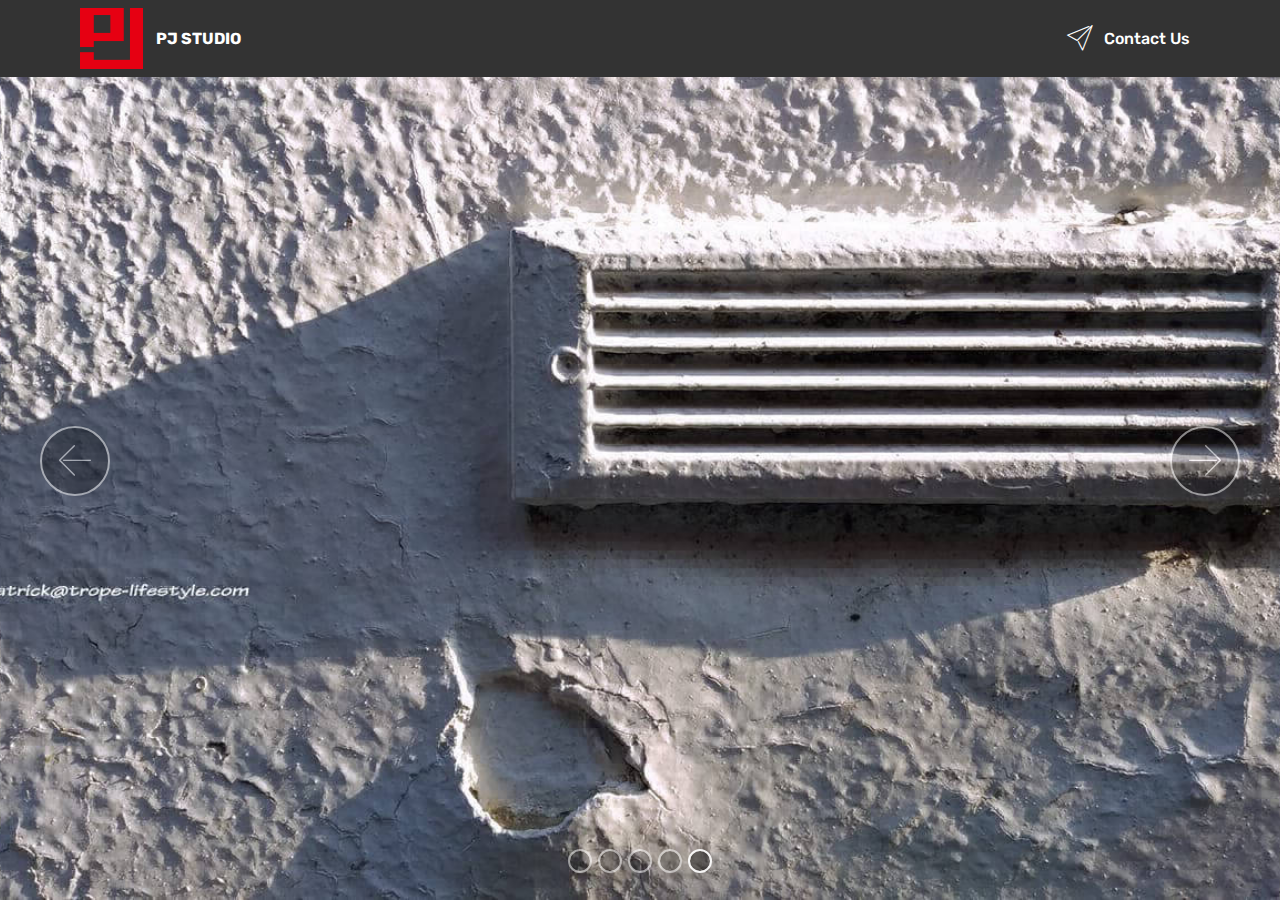
==== index.html @ 921ff44e "Add files via upload" ====
<!DOCTYPE html>
<html  >
<head>
  <!-- Site made with Mobirise Website Builder v4.10.1, https://mobirise.com -->
  <meta charset="UTF-8">
  <meta http-equiv="X-UA-Compatible" content="IE=edge">
  <meta name="generator" content="Mobirise v4.10.1, mobirise.com">
  <meta name="viewport" content="width=device-width, initial-scale=1, minimum-scale=1">
  <link rel="shortcut icon" href="assets/images/logotrans-122x117.png" type="image/x-icon">
  <meta name="description" content="">
  
  <title>PJ Studio</title>
  <link rel="stylesheet" href="assets/web/assets/mobirise-icons/mobirise-icons.css">
  <link rel="stylesheet" href="assets/tether/tether.min.css">
  <link rel="stylesheet" href="assets/bootstrap/css/bootstrap.min.css">
  <link rel="stylesheet" href="assets/bootstrap/css/bootstrap-grid.min.css">
  <link rel="stylesheet" href="assets/bootstrap/css/bootstrap-reboot.min.css">
  <link rel="stylesheet" href="assets/dropdown/css/style.css">
  <link rel="stylesheet" href="assets/theme/css/style.css">
  <link rel="stylesheet" href="assets/mobirise/css/mbr-additional.css" type="text/css">
  
  
  
</head>
<body>
  <section class="menu cid-qTkzRZLJNu" once="menu" id="menu1-0">

    

    <nav class="navbar navbar-expand beta-menu navbar-dropdown align-items-center navbar-fixed-top navbar-toggleable-sm">
        <button class="navbar-toggler navbar-toggler-right" type="button" data-toggle="collapse" data-target="#navbarSupportedContent" aria-controls="navbarSupportedContent" aria-expanded="false" aria-label="Toggle navigation">
            <div class="hamburger">
                <span></span>
                <span></span>
                <span></span>
                <span></span>
            </div>
        </button>
        <div class="menu-logo">
            <div class="navbar-brand">
                <span class="navbar-logo">
                    <a href="https://www.trope-lifestyle.com">
                         <img src="assets/images/logotrans-122x117.png" alt="Mobirise" title="" style="height: 3.8rem;">
                    </a>
                </span>
                <span class="navbar-caption-wrap"><a class="navbar-caption text-white display-4" href="index.html">
                        PJ STUDIO</a></span>
            </div>
        </div>
        <div class="collapse navbar-collapse" id="navbarSupportedContent">
            <ul class="navbar-nav nav-dropdown nav-right" data-app-modern-menu="true"><li class="nav-item">
                    <a class="nav-link link text-white display-4" href="mailto:ws.jiang0986@gmail.com"><span class="mbri-paper-plane mbr-iconfont mbr-iconfont-btn"></span>
                        
                        Contact Us
                    </a>
                </li></ul>
            
        </div>
    </nav>
</section>

<section class="engine"><a href="https://mobirise.info/g">how to build your own website</a></section><section class="carousel slide cid-rqVxuS58VW" data-interval="false" id="slider1-8">

    

    <div class="full-screen"><div class="mbr-slider slide carousel" data-pause="true" data-keyboard="false" data-ride="carousel" data-interval="3000"><ol class="carousel-indicators"><li data-app-prevent-settings="" data-target="#slider1-8" data-slide-to="0"></li><li data-app-prevent-settings="" data-target="#slider1-8" data-slide-to="1"></li><li data-app-prevent-settings="" data-target="#slider1-8" data-slide-to="2"></li><li data-app-prevent-settings="" data-target="#slider1-8" data-slide-to="3"></li><li data-app-prevent-settings="" data-target="#slider1-8" class=" active" data-slide-to="4"></li></ol><div class="carousel-inner" role="listbox"><div class="carousel-item slider-fullscreen-image" data-bg-video-slide="false" style="background-image: url(assets/images/0dgdgfd-bg-2-1918x1072.jpg);"><div class="container container-slide"><div class="image_wrapper"><img src="assets/images/0dgdgfd-bg-2-1918x1072.jpg"><div class="carousel-caption justify-content-center"><div class="col-10 align-center"></div></div></div></div></div><div class="carousel-item slider-fullscreen-image" data-bg-video-slide="false" style="background-image: url(assets/images/a7r00396-16x9-g-1552x873.jpg);"><div class="container container-slide"><div class="image_wrapper"><img src="assets/images/a7r00396-16x9-g-1552x873.jpg"><div class="carousel-caption justify-content-center"><div class="col-10 align-center"></div></div></div></div></div><div class="carousel-item slider-fullscreen-image" data-bg-video-slide="false" style="background-image: url(assets/images/p1000326-2000x1500.jpg);"><div class="container container-slide"><div class="image_wrapper"><img src="assets/images/p1000326-2000x1500.jpg"><div class="carousel-caption justify-content-center"><div class="col-10 align-center"></div></div></div></div></div><div class="carousel-item slider-fullscreen-image" data-bg-video-slide="false" style="background-image: url(assets/images/dsc00001-1920x1080.jpg);"><div class="container container-slide"><div class="image_wrapper"><img src="assets/images/dsc00001-1920x1080.jpg"><div class="carousel-caption justify-content-center"><div class="col-10 align-center"></div></div></div></div></div><div class="carousel-item slider-fullscreen-image active" data-bg-video-slide="false" style="background-image: url(assets/images/49836958-291853345020022-1941942396002500608-o-1440x811.jpg);"><div class="container container-slide"><div class="image_wrapper"><img src="assets/images/49836958-291853345020022-1941942396002500608-o-1440x811.jpg"><div class="carousel-caption justify-content-center"><div class="col-10 align-center"></div></div></div></div></div></div><a data-app-prevent-settings="" class="carousel-control carousel-control-prev" role="button" data-slide="prev" href="#slider1-8"><span aria-hidden="true" class="mbri-left mbr-iconfont"></span><span class="sr-only">Previous</span></a><a data-app-prevent-settings="" class="carousel-control carousel-control-next" role="button" data-slide="next" href="#slider1-8"><span aria-hidden="true" class="mbri-right mbr-iconfont"></span><span class="sr-only">Next</span></a></div></div>

</section>


  <script src="assets/web/assets/jquery/jquery.min.js"></script>
  <script src="assets/popper/popper.min.js"></script>
  <script src="assets/tether/tether.min.js"></script>
  <script src="assets/bootstrap/js/bootstrap.min.js"></script>
  <script src="assets/smoothscroll/smooth-scroll.js"></script>
  <script src="assets/dropdown/js/script.min.js"></script>
  <script src="assets/bootstrapcarouselswipe/bootstrap-carousel-swipe.js"></script>
  <script src="assets/ytplayer/jquery.mb.ytplayer.min.js"></script>
  <script src="assets/vimeoplayer/jquery.mb.vimeo_player.js"></script>
  <script src="assets/touchswipe/jquery.touch-swipe.min.js"></script>
  <script src="assets/theme/js/script.js"></script>
  <script src="assets/slidervideo/script.js"></script>
  
  
</body>
</html>
---- assets/web/assets/mobirise-icons/mobirise-icons.css ----
@font-face {
  font-family: 'MobiriseIcons';
  src:  url('mobirise-icons.eot?spat4u');
  src:  url('mobirise-icons.eot?spat4u#iefix') format('embedded-opentype'),
    url('mobirise-icons.ttf?spat4u') format('truetype'),
    url('mobirise-icons.woff?spat4u') format('woff'),
    url('mobirise-icons.svg?spat4u#MobiriseIcons') format('svg');
  font-weight: normal;
  font-style: normal;
}

[class^="mbri-"], [class*=" mbri-"] {
  /* use !important to prevent issues with browser extensions that change fonts */
  font-family: MobiriseIcons !important;
  speak: none;
  font-style: normal;
  font-weight: normal;
  font-variant: normal;
  text-transform: none;
  line-height: 1;

  /* Better Font Rendering =========== */
  -webkit-font-smoothing: antialiased;
  -moz-osx-font-smoothing: grayscale;
}

.mbri-add-submenu:before {
  content: "\e900";
}
.mbri-alert:before {
  content: "\e901";
}
.mbri-align-center:before {
  content: "\e902";
}
.mbri-align-justify:before {
  content: "\e903";
}
.mbri-align-left:before {
  content: "\e904";
}
.mbri-align-right:before {
  content: "\e905";
}
.mbri-android:before {
  content: "\e906";
}
.mbri-apple:before {
  content: "\e907";
}
.mbri-arrow-down:before {
  content: "\e908";
}
.mbri-arrow-next:before {
  content: "\e909";
}
.mbri-arrow-prev:before {
  content: "\e90a";
}
.mbri-arrow-up:before {
  content: "\e90b";
}
.mbri-bold:before {
  content: "\e90c";
}
.mbri-bookmark:before {
  content: "\e90d";
}
.mbri-bootstrap:before {
  content: "\e90e";
}
.mbri-briefcase:before {
  content: "\e90f";
}
.mbri-browse:before {
  content: "\e910";
}
.mbri-bulleted-list:before {
  content: "\e911";
}
.mbri-calendar:before {
  content: "\e912";
}
.mbri-camera:before {
  content: "\e913";
}
.mbri-cart-add:before {
  content: "\e914";
}
.mbri-cart-full:before {
  content: "\e915";
}
.mbri-cash:before {
  content: "\e916";
}
.mbri-change-style:before {
  content: "\e917";
}
.mbri-chat:before {
  content: "\e918";
}
.mbri-clock:before {
  content: "\e919";
}
.mbri-close:before {
  content: "\e91a";
}
.mbri-cloud:before {
  content: "\e91b";
}
.mbri-code:before {
  content: "\e91c";
}
.mbri-contact-form:before {
  content: "\e91d";
}
.mbri-credit-card:before {
  content: "\e91e";
}
.mbri-cursor-click:before {
  content: "\e91f";
}
.mbri-cust-feedback:before {
  content: "\e920";
}
.mbri-database:before {
  content: "\e921";
}
.mbri-delivery:before {
  content: "\e922";
}
.mbri-desktop:before {
  content: "\e923";
}
.mbri-devices:before {
  content: "\e924";
}
.mbri-down:before {
  content: "\e925";
}
.mbri-download:before {
  content: "\e989";
}
.mbri-drag-n-drop:before {
  content: "\e927";
}
.mbri-drag-n-drop2:before {
  content: "\e928";
}
.mbri-edit:before {
  content: "\e929";
}
.mbri-edit2:before {
  content: "\e92a";
}
.mbri-error:before {
  content: "\e92b";
}
.mbri-extension:before {
  content: "\e92c";
}
.mbri-features:before {
  content: "\e92d";
}
.mbri-file:before {
  content: "\e92e";
}
.mbri-flag:before {
  content: "\e92f";
}
.mbri-folder:before {
  content: "\e930";
}
.mbri-gift:before {
  content: "\e931";
}
.mbri-github:before {
  content: "\e932";
}
.mbri-globe:before {
  content: "\e933";
}
.mbri-globe-2:before {
  content: "\e934";
}
.mbri-growing-chart:before {
  content: "\e935";
}
.mbri-hearth:before {
  content: "\e936";
}
.mbri-help:before {
  content: "\e937";
}
.mbri-home:before {
  content: "\e938";
}
.mbri-hot-cup:before {
  content: "\e939";
}
.mbri-idea:before {
  content: "\e93a";
}
.mbri-image-gallery:before {
  content: "\e93b";
}
.mbri-image-slider:before {
  content: "\e93c";
}
.mbri-info:before {
  content: "\e93d";
}
.mbri-italic:before {
  content: "\e93e";
}
.mbri-key:before {
  content: "\e93f";
}
.mbri-laptop:before {
  content: "\e940";
}
.mbri-layers:before {
  content: "\e941";
}
.mbri-left-right:before {
  content: "\e942";
}
.mbri-left:before {
  content: "\e943";
}
.mbri-letter:before {
  content: "\e944";
}
.mbri-like:before {
  content: "\e945";
}
.mbri-link:before {
  content: "\e946";
}
.mbri-lock:before {
  content: "\e947";
}
.mbri-login:before {
  content: "\e948";
}
.mbri-logout:before {
  content: "\e949";
}
.mbri-magic-stick:before {
  content: "\e94a";
}
.mbri-map-pin:before {
  content: "\e94b";
}
.mbri-menu:before {
  content: "\e94c";
}
.mbri-mobile:before {
  content: "\e94d";
}
.mbri-mobile2:before {
  content: "\e94e";
}
.mbri-mobirise:before {
  content: "\e94f";
}
.mbri-more-horizontal:before {
  content: "\e950";
}
.mbri-more-vertical:before {
  content: "\e951";
}
.mbri-music:before {
  content: "\e952";
}
.mbri-new-file:before {
  content: "\e953";
}
.mbri-numbered-list:before {
  content: "\e954";
}
.mbri-opened-folder:before {
  content: "\e955";
}
.mbri-pages:before {
  content: "\e956";
}
.mbri-paper-plane:before {
  content: "\e957";
}
.mbri-paperclip:before {
  content: "\e958";
}
.mbri-photo:before {
  content: "\e959";
}
.mbri-photos:before {
  content: "\e95a";
}
.mbri-pin:before {
  content: "\e95b";
}
.mbri-play:before {
  content: "\e95c";
}
.mbri-plus:before {
  content: "\e95d";
}
.mbri-preview:before {
  content: "\e95e";
}
.mbri-print:before {
  content: "\e95f";
}
.mbri-protect:before {
  content: "\e960";
}
.mbri-question:before {
  content: "\e961";
}
.mbri-quote-left:before {
  content: "\e962";
}
.mbri-quote-right:before {
  content: "\e963";
}
.mbri-refresh:before {
  content: "\e964";
}
.mbri-responsive:before {
  content: "\e965";
}
.mbri-right:before {
  content: "\e966";
}
.mbri-rocket:before {
  content: "\e967";
}
.mbri-sad-face:before {
  content: "\e968";
}
.mbri-sale:before {
  content: "\e969";
}
.mbri-save:before {
  content: "\e96a";
}
.mbri-search:before {
  content: "\e96b";
}
.mbri-setting:before {
  content: "\e96c";
}
.mbri-setting2:before {
  content: "\e96d";
}
.mbri-setting3:before {
  content: "\e96e";
}
.mbri-share:before {
  content: "\e96f";
}
.mbri-shopping-bag:before {
  content: "\e970";
}
.mbri-shopping-basket:before {
  content: "\e971";
}
.mbri-shopping-cart:before {
  content: "\e972";
}
.mbri-sites:before {
  content: "\e973";
}
.mbri-smile-face:before {
  content: "\e974";
}
.mbri-speed:before {
  content: "\e975";
}
.mbri-star:before {
  content: "\e976";
}
.mbri-success:before {
  content: "\e977";
}
.mbri-sun:before {
  content: "\e978";
}
.mbri-sun2:before {
  content: "\e979";
}
.mbri-tablet:before {
  content: "\e97a";
}
.mbri-tablet-vertical:before {
  content: "\e97b";
}
.mbri-target:before {
  content: "\e97c";
}
.mbri-timer:before {
  content: "\e97d";
}
.mbri-to-ftp:before {
  content: "\e97e";
}
.mbri-to-local-drive:before {
  content: "\e97f";
}
.mbri-touch-swipe:before {
  content: "\e980";
}
.mbri-touch:before {
  content: "\e981";
}
.mbri-trash:before {
  content: "\e982";
}
.mbri-underline:before {
  content: "\e983";
}
.mbri-unlink:before {
  content: "\e984";
}
.mbri-unlock:before {
  content: "\e985";
}
.mbri-up-down:before {
  content: "\e986";
}
.mbri-up:before {
  content: "\e987";
}
.mbri-update:before {
  content: "\e988";
}
.mbri-upload:before {
 content: "\e926"; 
}
.mbri-user:before {
  content: "\e98a";
}
.mbri-user2:before {
  content: "\e98b";
}
.mbri-users:before {
  content: "\e98c";
}
.mbri-video:before {
  content: "\e98d";
}
.mbri-video-play:before {
  content: "\e98e";
}
.mbri-watch:before {
  content: "\e98f";
}
.mbri-website-theme:before {
  content: "\e990";
}
.mbri-wifi:before {
  content: "\e991";
}
.mbri-windows:before {
  content: "\e992";
}
.mbri-zoom-out:before {
  content: "\e993";
}
.mbri-redo:before {
  content: "\e994";
}
.mbri-undo:before {
  content: "\e995";
}
---- assets/dropdown/css/style.css ----
.navbar-dropdown {
  left: 0;
  padding: 0;
  position: absolute;
  right: 0;
  top: 0;
  transition: all 0.45s ease;
  z-index: 1030;
  background: #282828; }
  .navbar-dropdown .navbar-logo {
    margin-right: 0.8rem;
    transition: margin 0.3s ease-in-out;
    vertical-align: middle; }
    .navbar-dropdown .navbar-logo img {
      height: 3.125rem;
      transition: all 0.3s ease-in-out; }
    .navbar-dropdown .navbar-logo.mbr-iconfont {
      font-size: 3.125rem;
      line-height: 3.125rem; }
  .navbar-dropdown .navbar-caption {
    font-weight: 700;
    white-space: normal;
    vertical-align: -4px;
    line-height: 3.125rem !important; }
    .navbar-dropdown .navbar-caption, .navbar-dropdown .navbar-caption:hover {
      color: inherit;
      text-decoration: none; }
  .navbar-dropdown .mbr-iconfont + .navbar-caption {
    vertical-align: -1px; }
  .navbar-dropdown.navbar-fixed-top {
    position: fixed; }
  .navbar-dropdown .navbar-brand span {
    vertical-align: -4px; }
  .navbar-dropdown.bg-color.transparent {
    background: none; }
  .navbar-dropdown.navbar-short .navbar-brand {
    padding: 0.625rem 0; }
    .navbar-dropdown.navbar-short .navbar-brand span {
      vertical-align: -1px; }
  .navbar-dropdown.navbar-short .navbar-caption {
    line-height: 2.375rem !important;
    vertical-align: -2px; }
  .navbar-dropdown.navbar-short .navbar-logo {
    margin-right: 0.5rem; }
    .navbar-dropdown.navbar-short .navbar-logo img {
      height: 2.375rem; }
    .navbar-dropdown.navbar-short .navbar-logo.mbr-iconfont {
      font-size: 2.375rem;
      line-height: 2.375rem; }
  .navbar-dropdown.navbar-short .mbr-table-cell {
    height: 3.625rem; }
  .navbar-dropdown .navbar-close {
    left: 0.6875rem;
    position: fixed;
    top: 0.75rem;
    z-index: 1000; }
  .navbar-dropdown .hamburger-icon {
    content: "";
    display: inline-block;
    vertical-align: middle;
    width: 16px;
    -webkit-box-shadow: 0 -6px 0 1px #282828,0 0 0 1px #282828,0 6px 0 1px #282828;
    -moz-box-shadow: 0 -6px 0 1px #282828,0 0 0 1px #282828,0 6px 0 1px #282828;
    box-shadow: 0 -6px 0 1px #282828,0 0 0 1px #282828,0 6px 0 1px #282828; }

.dropdown-menu .dropdown-toggle[data-toggle="dropdown-submenu"]::after {
  border-bottom: 0.35em solid transparent;
  border-left: 0.35em solid;
  border-right: 0;
  border-top: 0.35em solid transparent;
  margin-left: 0.3rem; }

.dropdown-menu .dropdown-item:focus {
  outline: 0; }

.nav-dropdown {
  font-size: 0.75rem;
  font-weight: 500;
  height: auto !important; }
  .nav-dropdown .nav-btn {
    padding-left: 1rem; }
  .nav-dropdown .link {
    margin: .667em 1.667em;
    font-weight: 500;
    padding: 0;
    transition: color .2s ease-in-out; }
    .nav-dropdown .link.dropdown-toggle {
      margin-right: 2.583em; }
      .nav-dropdown .link.dropdown-toggle::after {
        margin-left: .25rem;
        border-top: 0.35em solid;
        border-right: 0.35em solid transparent;
        border-left: 0.35em solid transparent;
        border-bottom: 0; }
      .nav-dropdown .link.dropdown-toggle[aria-expanded="true"] {
        margin: 0;
        padding: 0.667em 3.263em  0.667em 1.667em; }
  .nav-dropdown .link::after,
  .nav-dropdown .dropdown-item::after {
    color: inherit; }
  .nav-dropdown .btn {
    font-size: 0.75rem;
    font-weight: 700;
    letter-spacing: 0;
    margin-bottom: 0;
    padding-left: 1.25rem;
    padding-right: 1.25rem; }
  .nav-dropdown .dropdown-menu {
    border-radius: 0;
    border: 0;
    left: 0;
    margin: 0;
    padding-bottom: 1.25rem;
    padding-top: 1.25rem;
    position: relative; }
  .nav-dropdown .dropdown-submenu {
    margin-left: 0.125rem;
    top: 0; }
  .nav-dropdown .dropdown-item {
    font-weight: 500;
    line-height: 2;
    padding: 0.3846em 4.615em 0.3846em 1.5385em;
    position: relative;
    transition: color .2s ease-in-out, background-color .2s ease-in-out; }
    .nav-dropdown .dropdown-item::after {
      margin-top: -0.3077em;
      position: absolute;
      right: 1.1538em;
      top: 50%; }
    .nav-dropdown .dropdown-item:focus, .nav-dropdown .dropdown-item:hover {
      background: none; }

@media (max-width: 767px) {
  .nav-dropdown.navbar-toggleable-sm {
    bottom: 0;
    display: none;
    left: 0;
    overflow-x: hidden;
    position: fixed;
    top: 0;
    transform: translateX(-100%);
    -ms-transform: translateX(-100%);
    -webkit-transform: translateX(-100%);
    width: 18.75rem;
    z-index: 999; } }
.nav-dropdown.navbar-toggleable-xl {
  bottom: 0;
  display: none;
  left: 0;
  overflow-x: hidden;
  position: fixed;
  top: 0;
  transform: translateX(-100%);
  -ms-transform: translateX(-100%);
  -webkit-transform: translateX(-100%);
  width: 18.75rem;
  z-index: 999; }

.nav-dropdown-sm {
  display: block !important;
  overflow-x: hidden;
  overflow: auto;
  padding-top: 3.875rem; }
  .nav-dropdown-sm::after {
    content: "";
    display: block;
    height: 3rem;
    width: 100%; }
  .nav-dropdown-sm.collapse.in ~ .navbar-close {
    display: block !important; }
  .nav-dropdown-sm.collapsing, .nav-dropdown-sm.collapse.in {
    transform: translateX(0);
    -ms-transform: translateX(0);
    -webkit-transform: translateX(0);
    transition: all 0.25s ease-out;
    -webkit-transition: all 0.25s ease-out;
    background: #282828; }
  .nav-dropdown-sm.collapsing[aria-expanded="false"] {
    transform: translateX(-100%);
    -ms-transform: translateX(-100%);
    -webkit-transform: translateX(-100%); }
  .nav-dropdown-sm .nav-item {
    display: block;
    margin-left: 0 !important;
    padding-left: 0; }
  .nav-dropdown-sm .link,
  .nav-dropdown-sm .dropdown-item {
    border-top: 1px dotted rgba(255, 255, 255, 0.1);
    font-size: 0.8125rem;
    line-height: 1.6;
    margin: 0 !important;
    padding: 0.875rem 2.4rem 0.875rem 1.5625rem !important;
    position: relative;
    white-space: normal; }
    .nav-dropdown-sm .link:focus, .nav-dropdown-sm .link:hover,
    .nav-dropdown-sm .dropdown-item:focus,
    .nav-dropdown-sm .dropdown-item:hover {
      background: rgba(0, 0, 0, 0.2) !important;
      color: #c0a375; }
  .nav-dropdown-sm .nav-btn {
    position: relative;
    padding: 1.5625rem 1.5625rem 0 1.5625rem; }
    .nav-dropdown-sm .nav-btn::before {
      border-top: 1px dotted rgba(255, 255, 255, 0.1);
      content: "";
      left: 0;
      position: absolute;
      top: 0;
      width: 100%; }
    .nav-dropdown-sm .nav-btn + .nav-btn {
      padding-top: 0.625rem; }
      .nav-dropdown-sm .nav-btn + .nav-btn::before {
        display: none; }
  .nav-dropdown-sm .btn {
    padding: 0.625rem 0; }
  .nav-dropdown-sm .dropdown-toggle[data-toggle="dropdown-submenu"]::after {
    margin-left: .25rem;
    border-top: 0.35em solid;
    border-right: 0.35em solid transparent;
    border-left: 0.35em solid transparent;
    border-bottom: 0; }
  .nav-dropdown-sm .dropdown-toggle[data-toggle="dropdown-submenu"][aria-expanded="true"]::after {
    border-top: 0;
    border-right: 0.35em solid transparent;
    border-left: 0.35em solid transparent;
    border-bottom: 0.35em solid; }
  .nav-dropdown-sm .dropdown-menu {
    margin: 0;
    padding: 0;
    position: relative;
    top: 0;
    left: 0;
    width: 100%;
    border: 0;
    float: none;
    border-radius: 0;
    background: none; }
  .nav-dropdown-sm .dropdown-submenu {
    left: 100%;
    margin-left: 0.125rem;
    margin-top: -1.25rem;
    top: 0; }

.navbar-toggleable-sm .nav-dropdown .dropdown-menu {
  position: absolute; }

.navbar-toggleable-sm .nav-dropdown .dropdown-submenu {
  left: 100%;
  margin-left: 0.125rem;
  margin-top: -1.25rem;
  top: 0; }

.navbar-toggleable-sm.opened .nav-dropdown .dropdown-menu {
  position: relative; }

.navbar-toggleable-sm.opened .nav-dropdown .dropdown-submenu {
  left: 0;
  margin-left: 00rem;
  margin-top: 0rem;
  top: 0; }

.is-builder .nav-dropdown.collapsing {
  transition: none !important; }

/*# sourceMappingURL=style.css.map */
---- assets/theme/css/style.css ----
/*!
 * Mobirise v4 theme (https://mobirise.com/)
 * Copyright 2017 Mobirise
 */section{background-color:#eeeeee}section,.container,.container-fluid{position:relative;word-wrap:break-word}a.mbr-iconfont:hover{text-decoration:none}.article .lead p,.article .lead ul,.article .lead ol,.article .lead pre,.article .lead blockquote{margin-bottom:0}a{font-style:normal;font-weight:400;cursor:pointer}a,a:hover{text-decoration:none}figure{margin-bottom:0}body{color:#232323}h1,h2,h3,h4,h5,h6,.h1,.h2,.h3,.h4,.h5,.h6,.display-1,.display-2,.display-3,.display-4{line-height:1;word-break:break-word;word-wrap:break-word}b,strong{font-weight:bold}blockquote{padding:10px 0 10px 20px;position:relative;border-left:2px solid;border-color:#ff3366}input:-webkit-autofill,input:-webkit-autofill:hover,input:-webkit-autofill:focus,input:-webkit-autofill:active{transition-delay:9999s;transition-property:background-color, color}textarea[type="hidden"]{display:none}body{position:relative}section{background-position:50% 50%;background-repeat:no-repeat;background-size:cover}section .mbr-background-video,section .mbr-background-video-preview{position:absolute;bottom:0;left:0;right:0;top:0}.hidden{visibility:hidden}.mbr-z-index20{z-index:20}/*! Base colors */.mbr-white{color:#ffffff}.mbr-black{color:#000000}.mbr-bg-white{background-color:#ffffff}.mbr-bg-black{background-color:#000000}/*! Text-aligns */.align-left{text-align:left}.align-center{text-align:center}.align-right{text-align:right}@media (max-width: 767px){.align-left,.align-center,.align-right,.mbr-section-btn,.mbr-section-title{text-align:center}}/*! Font-weight  */.mbr-light{font-weight:300}.mbr-regular{font-weight:400}.mbr-semibold{font-weight:500}.mbr-bold{font-weight:700}/*! Media  */.media-size-item{-webkit-flex:1 1 auto;-moz-flex:1 1 auto;-ms-flex:1 1 auto;-o-flex:1 1 auto;flex:1 1 auto}.media-content{-webkit-flex-basis:100%;flex-basis:100%}.media-container-row{display:-ms-flexbox;display:-webkit-flex;display:flex;-webkit-flex-direction:row;-ms-flex-direction:row;flex-direction:row;-webkit-flex-wrap:wrap;-ms-flex-wrap:wrap;flex-wrap:wrap;-webkit-justify-content:center;-ms-flex-pack:center;justify-content:center;-webkit-align-content:center;-ms-flex-line-pack:center;align-content:center;-webkit-align-items:start;-ms-flex-align:start;align-items:start}.media-container-row .media-size-item{width:400px}.media-container-column{display:-ms-flexbox;display:-webkit-flex;display:flex;-webkit-flex-direction:column;-ms-flex-direction:column;flex-direction:column;-webkit-flex-wrap:wrap;-ms-flex-wrap:wrap;flex-wrap:wrap;-webkit-justify-content:center;-ms-flex-pack:center;justify-content:center;-webkit-align-content:center;-ms-flex-line-pack:center;align-content:center;-webkit-align-items:stretch;-ms-flex-align:stretch;align-items:stretch}.media-container-column>*{width:100%}@media (min-width: 992px){.media-container-row{-webkit-flex-wrap:nowrap;-ms-flex-wrap:nowrap;flex-wrap:nowrap}}figure{overflow:hidden}figure[mbr-media-size]{transition:width 0.1s}.mbr-figure img,.mbr-figure iframe{display:block;width:100%}.card{background-color:transparent;border:none}.card-box{flex:0 0 100%}.card-img{text-align:center;flex-shrink:0;-webkit-flex-shrink:0}.media{max-width:100%;margin:0 auto}.mbr-figure{-ms-flex-item-align:center;-ms-grid-row-align:center;-webkit-align-self:center;align-self:center}.media-container>div{max-width:100%}.mbr-figure img,.card-img img{width:100%}@media (max-width: 991px){.media-size-item{width:auto !important}.media{width:auto}.mbr-figure{width:100% !important}}/*! Buttons */.mbr-section-btn{margin-left:-.25rem;margin-right:-.25rem;font-size:0}nav .mbr-section-btn{margin-left:0rem;margin-right:0rem}/*! Btn icon margin */.btn .mbr-iconfont,.btn.btn-sm .mbr-iconfont{cursor:pointer;margin-right:0.5rem}.btn.btn-md .mbr-iconfont,.btn.btn-md .mbr-iconfont{margin-right:0.8rem}.mbr-regular{font-weight:400}.mbr-semibold{font-weight:500}.mbr-bold{font-weight:700}[type="submit"]{-webkit-appearance:none}/*! Full-screen */.mbr-fullscreen .mbr-overlay{min-height:100vh}.mbr-fullscreen{display:flex;display:-webkit-flex;display:-moz-flex;display:-ms-flex;display:-o-flex;align-items:center;-webkit-align-items:center;min-height:100vh;padding-top:3rem;padding-bottom:3rem}/*! Map */.map{height:25rem;position:relative}.map iframe{width:100%;height:100%}.form-asterisk{font-family:initial;position:absolute;top:-2px;font-weight:normal}/*! Scroll to top arrow */.mbr-arrow-up{bottom:25px;right:90px;position:fixed;text-align:right;z-index:5000;color:#ffffff;font-size:32px;transform:rotate(180deg);-webkit-transform:rotate(180deg)}.mbr-arrow-up a{background:rgba(0,0,0,0.2);border-radius:3px;color:#fff;display:inline-block;height:60px;width:60px;outline-style:none !important;position:relative;text-decoration:none;transition:all .3s ease-in-out;cursor:pointer;text-align:center}.mbr-arrow-up a:hover{background-color:rgba(0,0,0,0.4)}.mbr-arrow-up a i{line-height:60px}.mbr-arrow-up-icon{display:block;color:#fff}.mbr-arrow-up-icon::before{content:"\203a";display:inline-block;font-family:serif;font-size:32px;line-height:1;font-style:normal;position:relative;top:6px;left:-4px;-webkit-transform:rotate(-90deg);transform:rotate(-90deg)}/*! Arrow Down */.mbr-arrow{position:absolute;bottom:45px;left:50%;width:60px;height:60px;cursor:pointer;background-color:rgba(80,80,80,0.5);border-radius:50%;-webkit-transform:translateX(-50%);transform:translateX(-50%)}.mbr-arrow>a{display:inline-block;text-decoration:none;outline-style:none;-webkit-animation:arrowdown 1.7s ease-in-out infinite;animation:arrowdown 1.7s ease-in-out infinite}.mbr-arrow>a>i{position:absolute;top:-2px;left:15px;font-size:2rem}@keyframes arrowdown{0%{transform:translateY(0px);-webkit-transform:translateY(0px)}50%{transform:translateY(-5px);-webkit-transform:translateY(-5px)}100%{transform:translateY(0px);-webkit-transform:translateY(0px)}}@-webkit-keyframes arrowdown{0%{transform:translateY(0px);-webkit-transform:translateY(0px)}50%{transform:translateY(-5px);-webkit-transform:translateY(-5px)}100%{transform:translateY(0px);-webkit-transform:translateY(0px)}}@media (max-width: 500px){.mbr-arrow-up{left:50%;right:auto;transform:translateX(-50%) rotate(180deg);-webkit-transform:translateX(-50%) rotate(180deg)}}@keyframes gradient-animation{from{background-position:0% 100%;animation-timing-function:ease-in-out}to{background-position:100% 0%;animation-timing-function:ease-in-out}}@-webkit-keyframes gradient-animation{from{background-position:0% 100%;animation-timing-function:ease-in-out}to{background-position:100% 0%;animation-timing-function:ease-in-out}}.bg-gradient{background-size:200% 200%;animation:gradient-animation 5s infinite alternate;-webkit-animation:gradient-animation 5s infinite alternate}.menu .navbar-brand{display:-webkit-flex}.menu .navbar-brand span{display:flex;display:-webkit-flex}.menu .navbar-brand .navbar-caption-wrap{display:-webkit-flex}.menu .navbar-brand .navbar-logo img{display:-webkit-flex}@media (min-width: 768px) and (max-width: 991px){.menu .navbar-toggleable-sm .navbar-nav{display:-webkit-box;display:-webkit-flex;display:-ms-flexbox}}@media (max-width: 991px){.menu .navbar-collapse{max-height:93.5vh}.menu .navbar-collapse.show{overflow:auto}}@media (min-width: 992px){.menu .navbar-nav.nav-dropdown{display:-webkit-flex}.menu .navbar-toggleable-sm .navbar-collapse{display:-webkit-flex !important}.menu .collapsed .navbar-collapse{max-height:93.5vh}.menu .collapsed .navbar-collapse.show{overflow:auto}}@media (max-width: 767px){.menu .navbar-collapse{max-height:80vh}}.navbar{display:-webkit-flex;-webkit-flex-wrap:wrap;-webkit-align-items:center;-webkit-justify-content:space-between}.navbar-collapse{-webkit-flex-basis:100%;-webkit-flex-grow:1;-webkit-align-items:center}.nav-dropdown .link{padding:.667em 1.667em !important;margin:0 !important}.nav{display:-webkit-flex;-webkit-flex-wrap:wrap}.row{display:-webkit-flex;-webkit-flex-wrap:wrap}.justify-content-center{-webkit-justify-content:center}.form-inline{display:-webkit-flex;-webkit-flex-flow:row wrap;-webkit-align-items:center}.card-wrapper{-webkit-flex:1}.carousel-control{z-index:10;display:-webkit-flex;-webkit-align-items:center;-webkit-justify-content:center}.carousel-controls{display:-webkit-flex}.media{display:-webkit-flex}.form-group:focus{outline:none}.jq-selectbox__select{padding:1.07em .5em;position:absolute;top:0;left:0;width:100%}.jq-selectbox__dropdown{position:absolute;top:100% !important;left:0 !important;width:100% !important}.jq-selectbox__trigger-arrow{transform:translateY(-50%)}.jq-selectbox li{padding:1.07em .5em}.modal-dialog,.modal-content{height:100%}.modal-dialog .carousel-inner{height:100%;height:-webkit-fill-available;height:fill-available}.carousel-item{text-align:center}.carousel-item img{margin:auto}
.engine {
	position: absolute;
	text-indent: -2400px;
	text-align: center;
	padding: 0;
	top: 0;
	left: -2400px;
}
---- assets/mobirise/css/mbr-additional.css ----
@import url(https://fonts.googleapis.com/css?family=Rubik:300,300i,400,400i,500,500i,700,700i,900,900i);





body {
  font-style: normal;
  line-height: 1.5;
}
.mbr-section-title {
  font-style: normal;
  line-height: 1.2;
}
.mbr-section-subtitle {
  line-height: 1.3;
}
.mbr-text {
  font-style: normal;
  line-height: 1.6;
}
.display-1 {
  font-family: 'Rubik', sans-serif;
  font-size: 4.25rem;
}
.display-1 > .mbr-iconfont {
  font-size: 6.8rem;
}
.display-2 {
  font-family: 'Rubik', sans-serif;
  font-size: 3rem;
}
.display-2 > .mbr-iconfont {
  font-size: 4.8rem;
}
.display-4 {
  font-family: 'Rubik', sans-serif;
  font-size: 1rem;
}
.display-4 > .mbr-iconfont {
  font-size: 1.6rem;
}
.display-5 {
  font-family: 'Rubik', sans-serif;
  font-size: 1.5rem;
}
.display-5 > .mbr-iconfont {
  font-size: 2.4rem;
}
.display-7 {
  font-family: 'Rubik', sans-serif;
  font-size: 1rem;
}
.display-7 > .mbr-iconfont {
  font-size: 1.6rem;
}
/* ---- Fluid typography for mobile devices ---- */
/* 1.4 - font scale ratio ( bootstrap == 1.42857 ) */
/* 100vw - current viewport width */
/* (48 - 20)  48 == 48rem == 768px, 20 == 20rem == 320px(minimal supported viewport) */
/* 0.65 - min scale variable, may vary */
@media (max-width: 768px) {
  .display-1 {
    font-size: 3.4rem;
    font-size: calc( 2.1374999999999997rem + (4.25 - 2.1374999999999997) * ((100vw - 20rem) / (48 - 20)));
    line-height: calc( 1.4 * (2.1374999999999997rem + (4.25 - 2.1374999999999997) * ((100vw - 20rem) / (48 - 20))));
  }
  .display-2 {
    font-size: 2.4rem;
    font-size: calc( 1.7rem + (3 - 1.7) * ((100vw - 20rem) / (48 - 20)));
    line-height: calc( 1.4 * (1.7rem + (3 - 1.7) * ((100vw - 20rem) / (48 - 20))));
  }
  .display-4 {
    font-size: 0.8rem;
    font-size: calc( 1rem + (1 - 1) * ((100vw - 20rem) / (48 - 20)));
    line-height: calc( 1.4 * (1rem + (1 - 1) * ((100vw - 20rem) / (48 - 20))));
  }
  .display-5 {
    font-size: 1.2rem;
    font-size: calc( 1.175rem + (1.5 - 1.175) * ((100vw - 20rem) / (48 - 20)));
    line-height: calc( 1.4 * (1.175rem + (1.5 - 1.175) * ((100vw - 20rem) / (48 - 20))));
  }
}
/* Buttons */
.btn {
  font-weight: 500;
  border-width: 2px;
  font-style: normal;
  letter-spacing: 1px;
  margin: .4rem .8rem;
  white-space: normal;
  -webkit-transition: all 0.3s ease-in-out;
  -moz-transition: all 0.3s ease-in-out;
  transition: all 0.3s ease-in-out;
  display: inline-flex;
  align-items: center;
  justify-content: center;
  word-break: break-word;
  -webkit-align-items: center;
  -webkit-justify-content: center;
  display: -webkit-inline-flex;
  padding: 1rem 3rem;
  border-radius: 3px;
}
.btn-sm {
  font-weight: 500;
  letter-spacing: 1px;
  -webkit-transition: all 0.3s ease-in-out;
  -moz-transition: all 0.3s ease-in-out;
  transition: all 0.3s ease-in-out;
  padding: 0.6rem 1.5rem;
  border-radius: 3px;
}
.btn-md {
  font-weight: 500;
  letter-spacing: 1px;
  margin: .4rem .8rem !important;
  -webkit-transition: all 0.3s ease-in-out;
  -moz-transition: all 0.3s ease-in-out;
  transition: all 0.3s ease-in-out;
  padding: 1rem 3rem;
  border-radius: 3px;
}
.btn-lg {
  font-weight: 500;
  letter-spacing: 1px;
  margin: .4rem .8rem !important;
  -webkit-transition: all 0.3s ease-in-out;
  -moz-transition: all 0.3s ease-in-out;
  transition: all 0.3s ease-in-out;
  padding: 1.2rem 3.2rem;
  border-radius: 3px;
}
.bg-primary {
  background-color: #149dcc !important;
}
.bg-success {
  background-color: #f7ed4a !important;
}
.bg-info {
  background-color: #82786e !important;
}
.bg-warning {
  background-color: #879a9f !important;
}
.bg-danger {
  background-color: #b1a374 !important;
}
.btn-primary,
.btn-primary:active {
  background-color: #149dcc !important;
  border-color: #149dcc !important;
  color: #ffffff !important;
}
.btn-primary:hover,
.btn-primary:focus,
.btn-primary.focus,
.btn-primary.active {
  color: #ffffff !important;
  background-color: #0d6786 !important;
  border-color: #0d6786 !important;
}
.btn-primary.disabled,
.btn-primary:disabled {
  color: #ffffff !important;
  background-color: #0d6786 !important;
  border-color: #0d6786 !important;
}
.btn-secondary,
.btn-secondary:active {
  background-color: #ff3366 !important;
  border-color: #ff3366 !important;
  color: #ffffff !important;
}
.btn-secondary:hover,
.btn-secondary:focus,
.btn-secondary.focus,
.btn-secondary.active {
  color: #ffffff !important;
  background-color: #e50039 !important;
  border-color: #e50039 !important;
}
.btn-secondary.disabled,
.btn-secondary:disabled {
  color: #ffffff !important;
  background-color: #e50039 !important;
  border-color: #e50039 !important;
}
.btn-info,
.btn-info:active {
  background-color: #82786e !important;
  border-color: #82786e !important;
  color: #ffffff !important;
}
.btn-info:hover,
.btn-info:focus,
.btn-info.focus,
.btn-info.active {
  color: #ffffff !important;
  background-color: #59524b !important;
  border-color: #59524b !important;
}
.btn-info.disabled,
.btn-info:disabled {
  color: #ffffff !important;
  background-color: #59524b !important;
  border-color: #59524b !important;
}
.btn-success,
.btn-success:active {
  background-color: #f7ed4a !important;
  border-color: #f7ed4a !important;
  color: #3f3c03 !important;
}
.btn-success:hover,
.btn-success:focus,
.btn-success.focus,
.btn-success.active {
  color: #3f3c03 !important;
  background-color: #eadd0a !important;
  border-color: #eadd0a !important;
}
.btn-success.disabled,
.btn-success:disabled {
  color: #3f3c03 !important;
  background-color: #eadd0a !important;
  border-color: #eadd0a !important;
}
.btn-warning,
.btn-warning:active {
  background-color: #879a9f !important;
  border-color: #879a9f !important;
  color: #ffffff !important;
}
.btn-warning:hover,
.btn-warning:focus,
.btn-warning.focus,
.btn-warning.active {
  color: #ffffff !important;
  background-color: #617479 !important;
  border-color: #617479 !important;
}
.btn-warning.disabled,
.btn-warning:disabled {
  color: #ffffff !important;
  background-color: #617479 !important;
  border-color: #617479 !important;
}
.btn-danger,
.btn-danger:active {
  background-color: #b1a374 !important;
  border-color: #b1a374 !important;
  color: #ffffff !important;
}
.btn-danger:hover,
.btn-danger:focus,
.btn-danger.focus,
.btn-danger.active {
  color: #ffffff !important;
  background-color: #8b7d4e !important;
  border-color: #8b7d4e !important;
}
.btn-danger.disabled,
.btn-danger:disabled {
  color: #ffffff !important;
  background-color: #8b7d4e !important;
  border-color: #8b7d4e !important;
}
.btn-white {
  color: #333333 !important;
}
.btn-white,
.btn-white:active {
  background-color: #ffffff !important;
  border-color: #ffffff !important;
  color: #808080 !important;
}
.btn-white:hover,
.btn-white:focus,
.btn-white.focus,
.btn-white.active {
  color: #808080 !important;
  background-color: #d9d9d9 !important;
  border-color: #d9d9d9 !important;
}
.btn-white.disabled,
.btn-white:disabled {
  color: #808080 !important;
  background-color: #d9d9d9 !important;
  border-color: #d9d9d9 !important;
}
.btn-black,
.btn-black:active {
  background-color: #333333 !important;
  border-color: #333333 !important;
  color: #ffffff !important;
}
.btn-black:hover,
.btn-black:focus,
.btn-black.focus,
.btn-black.active {
  color: #ffffff !important;
  background-color: #0d0d0d !important;
  border-color: #0d0d0d !important;
}
.btn-black.disabled,
.btn-black:disabled {
  color: #ffffff !important;
  background-color: #0d0d0d !important;
  border-color: #0d0d0d !important;
}
.btn-primary-outline,
.btn-primary-outline:active {
  background: none;
  border-color: #0b566f;
  color: #0b566f;
}
.btn-primary-outline:hover,
.btn-primary-outline:focus,
.btn-primary-outline.focus,
.btn-primary-outline.active {
  color: #ffffff;
  background-color: #149dcc;
  border-color: #149dcc;
}
.btn-primary-outline.disabled,
.btn-primary-outline:disabled {
  color: #ffffff !important;
  background-color: #149dcc !important;
  border-color: #149dcc !important;
}
.btn-secondary-outline,
.btn-secondary-outline:active {
  background: none;
  border-color: #cc0033;
  color: #cc0033;
}
.btn-secondary-outline:hover,
.btn-secondary-outline:focus,
.btn-secondary-outline.focus,
.btn-secondary-outline.active {
  color: #ffffff;
  background-color: #ff3366;
  border-color: #ff3366;
}
.btn-secondary-outline.disabled,
.btn-secondary-outline:disabled {
  color: #ffffff !important;
  background-color: #ff3366 !important;
  border-color: #ff3366 !important;
}
.btn-info-outline,
.btn-info-outline:active {
  background: none;
  border-color: #4b453f;
  color: #4b453f;
}
.btn-info-outline:hover,
.btn-info-outline:focus,
.btn-info-outline.focus,
.btn-info-outline.active {
  color: #ffffff;
  background-color: #82786e;
  border-color: #82786e;
}
.btn-info-outline.disabled,
.btn-info-outline:disabled {
  color: #ffffff !important;
  background-color: #82786e !important;
  border-color: #82786e !important;
}
.btn-success-outline,
.btn-success-outline:active {
  background: none;
  border-color: #d2c609;
  color: #d2c609;
}
.btn-success-outline:hover,
.btn-success-outline:focus,
.btn-success-outline.focus,
.btn-success-outline.active {
  color: #3f3c03;
  background-color: #f7ed4a;
  border-color: #f7ed4a;
}
.btn-success-outline.disabled,
.btn-success-outline:disabled {
  color: #3f3c03 !important;
  background-color: #f7ed4a !important;
  border-color: #f7ed4a !important;
}
.btn-warning-outline,
.btn-warning-outline:active {
  background: none;
  border-color: #55666b;
  color: #55666b;
}
.btn-warning-outline:hover,
.btn-warning-outline:focus,
.btn-warning-outline.focus,
.btn-warning-outline.active {
  color: #ffffff;
  background-color: #879a9f;
  border-color: #879a9f;
}
.btn-warning-outline.disabled,
.btn-warning-outline:disabled {
  color: #ffffff !important;
  background-color: #879a9f !important;
  border-color: #879a9f !important;
}
.btn-danger-outline,
.btn-danger-outline:active {
  background: none;
  border-color: #7a6e45;
  color: #7a6e45;
}
.btn-danger-outline:hover,
.btn-danger-outline:focus,
.btn-danger-outline.focus,
.btn-danger-outline.active {
  color: #ffffff;
  background-color: #b1a374;
  border-color: #b1a374;
}
.btn-danger-outline.disabled,
.btn-danger-outline:disabled {
  color: #ffffff !important;
  background-color: #b1a374 !important;
  border-color: #b1a374 !important;
}
.btn-black-outline,
.btn-black-outline:active {
  background: none;
  border-color: #000000;
  color: #000000;
}
.btn-black-outline:hover,
.btn-black-outline:focus,
.btn-black-outline.focus,
.btn-black-outline.active {
  color: #ffffff;
  background-color: #333333;
  border-color: #333333;
}
.btn-black-outline.disabled,
.btn-black-outline:disabled {
  color: #ffffff !important;
  background-color: #333333 !important;
  border-color: #333333 !important;
}
.btn-white-outline,
.btn-white-outline:active,
.btn-white-outline.active {
  background: none;
  border-color: #ffffff;
  color: #ffffff;
}
.btn-white-outline:hover,
.btn-white-outline:focus,
.btn-white-outline.focus {
  color: #333333;
  background-color: #ffffff;
  border-color: #ffffff;
}
.text-primary {
  color: #149dcc !important;
}
.text-secondary {
  color: #ff3366 !important;
}
.text-success {
  color: #f7ed4a !important;
}
.text-info {
  color: #82786e !important;
}
.text-warning {
  color: #879a9f !important;
}
.text-danger {
  color: #b1a374 !important;
}
.text-white {
  color: #ffffff !important;
}
.text-black {
  color: #000000 !important;
}
a.text-primary:hover,
a.text-primary:focus {
  color: #0b566f !important;
}
a.text-secondary:hover,
a.text-secondary:focus {
  color: #cc0033 !important;
}
a.text-success:hover,
a.text-success:focus {
  color: #d2c609 !important;
}
a.text-info:hover,
a.text-info:focus {
  color: #4b453f !important;
}
a.text-warning:hover,
a.text-warning:focus {
  color: #55666b !important;
}
a.text-danger:hover,
a.text-danger:focus {
  color: #7a6e45 !important;
}
a.text-white:hover,
a.text-white:focus {
  color: #b3b3b3 !important;
}
a.text-black:hover,
a.text-black:focus {
  color: #4d4d4d !important;
}
.alert-success {
  background-color: #70c770;
}
.alert-info {
  background-color: #82786e;
}
.alert-warning {
  background-color: #879a9f;
}
.alert-danger {
  background-color: #b1a374;
}
.mbr-section-btn a.btn:not(.btn-form) {
  border-radius: 100px;
}
.mbr-section-btn a.btn:not(.btn-form):hover,
.mbr-section-btn a.btn:not(.btn-form):focus {
  box-shadow: none !important;
}
.mbr-section-btn a.btn:not(.btn-form):hover,
.mbr-section-btn a.btn:not(.btn-form):focus {
  box-shadow: 0 10px 40px 0 rgba(0, 0, 0, 0.2) !important;
  -webkit-box-shadow: 0 10px 40px 0 rgba(0, 0, 0, 0.2) !important;
}
.mbr-gallery-filter li a {
  border-radius: 100px !important;
}
.mbr-gallery-filter li.active .btn {
  background-color: #149dcc;
  border-color: #149dcc;
  color: #ffffff;
}
.mbr-gallery-filter li.active .btn:focus {
  box-shadow: none;
}
.nav-tabs .nav-link {
  border-radius: 100px !important;
}
.btn-form {
  border-radius: 0;
}
.btn-form:hover {
  cursor: pointer;
}
a,
a:hover {
  color: #149dcc;
}
.mbr-plan-header.bg-primary .mbr-plan-subtitle,
.mbr-plan-header.bg-primary .mbr-plan-price-desc {
  color: #b4e6f8;
}
.mbr-plan-header.bg-success .mbr-plan-subtitle,
.mbr-plan-header.bg-success .mbr-plan-price-desc {
  color: #ffffff;
}
.mbr-plan-header.bg-info .mbr-plan-subtitle,
.mbr-plan-header.bg-info .mbr-plan-price-desc {
  color: #beb8b2;
}
.mbr-plan-header.bg-warning .mbr-plan-subtitle,
.mbr-plan-header.bg-warning .mbr-plan-price-desc {
  color: #ced6d8;
}
.mbr-plan-header.bg-danger .mbr-plan-subtitle,
.mbr-plan-header.bg-danger .mbr-plan-price-desc {
  color: #dfd9c6;
}
/* Scroll to top button*/
.scrollToTop_wraper {
  display: none;
}
#scrollToTop a i:before {
  content: '';
  position: absolute;
  height: 40%;
  top: 25%;
  background: #fff;
  width: 2px;
  left: calc(50% - 1px);
}
#scrollToTop a i:after {
  content: '';
  position: absolute;
  display: block;
  border-top: 2px solid #fff;
  border-right: 2px solid #fff;
  width: 40%;
  height: 40%;
  left: 30%;
  bottom: 30%;
  transform: rotate(135deg);
  -webkit-transform: rotate(135deg);
}
/* Others*/
.note-check a[data-value=Rubik] {
  font-style: normal;
}
.mbr-arrow a {
  color: #ffffff;
}
@media (max-width: 767px) {
  .mbr-arrow {
    display: none;
  }
}
.form-control-label {
  position: relative;
  cursor: pointer;
  margin-bottom: .357em;
  padding: 0;
}
.alert {
  color: #ffffff;
  border-radius: 0;
  border: 0;
  font-size: .875rem;
  line-height: 1.5;
  margin-bottom: 1.875rem;
  padding: 1.25rem;
  position: relative;
}
.alert.alert-form::after {
  background-color: inherit;
  bottom: -7px;
  content: "";
  display: block;
  height: 14px;
  left: 50%;
  margin-left: -7px;
  position: absolute;
  transform: rotate(45deg);
  width: 14px;
  -webkit-transform: rotate(45deg);
}
.form-control {
  background-color: #f5f5f5;
  box-shadow: none;
  color: #565656;
  font-family: 'Rubik', sans-serif;
  font-size: 1rem;
  line-height: 1.43;
  min-height: 3.5em;
  padding: 1.07em .5em;
}
.form-control > .mbr-iconfont {
  font-size: 1.6rem;
}
.form-control,
.form-control:focus {
  border: 1px solid #e8e8e8;
}
.form-active .form-control:invalid {
  border-color: red;
}
.mbr-overlay {
  background-color: #000;
  bottom: 0;
  left: 0;
  opacity: .5;
  position: absolute;
  right: 0;
  top: 0;
  z-index: 0;
  pointer-events: none;
}
blockquote {
  font-style: italic;
  padding: 10px 0 10px 20px;
  font-size: 1.09rem;
  position: relative;
  border-color: #149dcc;
  border-width: 3px;
}
ul,
ol,
pre,
blockquote {
  margin-bottom: 2.3125rem;
}
pre {
  background: #f4f4f4;
  padding: 10px 24px;
  white-space: pre-wrap;
}
.inactive {
  -webkit-user-select: none;
  -moz-user-select: none;
  -ms-user-select: none;
  user-select: none;
  pointer-events: none;
  -webkit-user-drag: none;
  user-drag: none;
}
.mbr-section__comments .row {
  justify-content: center;
  -webkit-justify-content: center;
}
/* Forms */
.mbr-form .btn {
  margin: .4rem 0;
}
.mbr-form .input-group-btn a.btn {
  border-radius: 100px !important;
}
.mbr-form .input-group-btn a.btn:hover {
  box-shadow: 0 10px 40px 0 rgba(0, 0, 0, 0.2);
}
.mbr-form .input-group-btn button[type="submit"] {
  border-radius: 100px !important;
  padding: 1rem 3rem;
}
.mbr-form .input-group-btn button[type="submit"]:hover {
  box-shadow: 0 10px 40px 0 rgba(0, 0, 0, 0.2);
}
.form2 .form-control {
  border-top-left-radius: 100px;
  border-bottom-left-radius: 100px;
}
.form2 .input-group-btn a.btn {
  border-top-left-radius: 0 !important;
  border-bottom-left-radius: 0 !important;
}
.form2 .input-group-btn button[type="submit"] {
  border-top-left-radius: 0 !important;
  border-bottom-left-radius: 0 !important;
}
.form3 input[type="email"] {
  border-radius: 100px !important;
}
@media (max-width: 349px) {
  .form2 input[type="email"] {
    border-radius: 100px !important;
  }
  .form2 .input-group-btn a.btn {
    border-radius: 100px !important;
  }
  .form2 .input-group-btn button[type="submit"] {
    border-radius: 100px !important;
  }
}
@media (max-width: 767px) {
  .btn {
    font-size: .75rem !important;
  }
  .btn .mbr-iconfont {
    font-size: 1rem !important;
  }
}
/* Social block */
.btn-social {
  font-size: 20px;
  border-radius: 50%;
  padding: 0;
  width: 44px;
  height: 44px;
  line-height: 44px;
  text-align: center;
  position: relative;
  border: 2px solid #c0a375;
  border-color: #149dcc;
  color: #232323;
  cursor: pointer;
}
.btn-social i {
  top: 0;
  line-height: 44px;
  width: 44px;
}
.btn-social:hover {
  color: #fff;
  background: #149dcc;
}
.btn-social + .btn {
  margin-left: .1rem;
}
/* Footer */
.mbr-footer-content li::before,
.mbr-footer .mbr-contacts li::before {
  background: #149dcc;
}
.mbr-footer-content li a:hover,
.mbr-footer .mbr-contacts li a:hover {
  color: #149dcc;
}
.footer3 input[type="email"],
.footer4 input[type="email"] {
  border-radius: 100px !important;
}
.footer3 .input-group-btn a.btn,
.footer4 .input-group-btn a.btn {
  border-radius: 100px !important;
}
.footer3 .input-group-btn button[type="submit"],
.footer4 .input-group-btn button[type="submit"] {
  border-radius: 100px !important;
}
/* Headers*/
.header13 .form-inline input[type="email"],
.header14 .form-inline input[type="email"] {
  border-radius: 100px;
}
.header13 .form-inline input[type="text"],
.header14 .form-inline input[type="text"] {
  border-radius: 100px;
}
.header13 .form-inline input[type="tel"],
.header14 .form-inline input[type="tel"] {
  border-radius: 100px;
}
.header13 .form-inline a.btn,
.header14 .form-inline a.btn {
  border-radius: 100px;
}
.header13 .form-inline button,
.header14 .form-inline button {
  border-radius: 100px !important;
}
.offset-1 {
  margin-left: 8.33333%;
}
.offset-2 {
  margin-left: 16.66667%;
}
.offset-3 {
  margin-left: 25%;
}
.offset-4 {
  margin-left: 33.33333%;
}
.offset-5 {
  margin-left: 41.66667%;
}
.offset-6 {
  margin-left: 50%;
}
.offset-7 {
  margin-left: 58.33333%;
}
.offset-8 {
  margin-left: 66.66667%;
}
.offset-9 {
  margin-left: 75%;
}
.offset-10 {
  margin-left: 83.33333%;
}
.offset-11 {
  margin-left: 91.66667%;
}
@media (min-width: 576px) {
  .offset-sm-0 {
    margin-left: 0%;
  }
  .offset-sm-1 {
    margin-left: 8.33333%;
  }
  .offset-sm-2 {
    margin-left: 16.66667%;
  }
  .offset-sm-3 {
    margin-left: 25%;
  }
  .offset-sm-4 {
    margin-left: 33.33333%;
  }
  .offset-sm-5 {
    margin-left: 41.66667%;
  }
  .offset-sm-6 {
    margin-left: 50%;
  }
  .offset-sm-7 {
    margin-left: 58.33333%;
  }
  .offset-sm-8 {
    margin-left: 66.66667%;
  }
  .offset-sm-9 {
    margin-left: 75%;
  }
  .offset-sm-10 {
    margin-left: 83.33333%;
  }
  .offset-sm-11 {
    margin-left: 91.66667%;
  }
}
@media (min-width: 768px) {
  .offset-md-0 {
    margin-left: 0%;
  }
  .offset-md-1 {
    margin-left: 8.33333%;
  }
  .offset-md-2 {
    margin-left: 16.66667%;
  }
  .offset-md-3 {
    margin-left: 25%;
  }
  .offset-md-4 {
    margin-left: 33.33333%;
  }
  .offset-md-5 {
    margin-left: 41.66667%;
  }
  .offset-md-6 {
    margin-left: 50%;
  }
  .offset-md-7 {
    margin-left: 58.33333%;
  }
  .offset-md-8 {
    margin-left: 66.66667%;
  }
  .offset-md-9 {
    margin-left: 75%;
  }
  .offset-md-10 {
    margin-left: 83.33333%;
  }
  .offset-md-11 {
    margin-left: 91.66667%;
  }
}
@media (min-width: 992px) {
  .offset-lg-0 {
    margin-left: 0%;
  }
  .offset-lg-1 {
    margin-left: 8.33333%;
  }
  .offset-lg-2 {
    margin-left: 16.66667%;
  }
  .offset-lg-3 {
    margin-left: 25%;
  }
  .offset-lg-4 {
    margin-left: 33.33333%;
  }
  .offset-lg-5 {
    margin-left: 41.66667%;
  }
  .offset-lg-6 {
    margin-left: 50%;
  }
  .offset-lg-7 {
    margin-left: 58.33333%;
  }
  .offset-lg-8 {
    margin-left: 66.66667%;
  }
  .offset-lg-9 {
    margin-left: 75%;
  }
  .offset-lg-10 {
    margin-left: 83.33333%;
  }
  .offset-lg-11 {
    margin-left: 91.66667%;
  }
}
@media (min-width: 1200px) {
  .offset-xl-0 {
    margin-left: 0%;
  }
  .offset-xl-1 {
    margin-left: 8.33333%;
  }
  .offset-xl-2 {
    margin-left: 16.66667%;
  }
  .offset-xl-3 {
    margin-left: 25%;
  }
  .offset-xl-4 {
    margin-left: 33.33333%;
  }
  .offset-xl-5 {
    margin-left: 41.66667%;
  }
  .offset-xl-6 {
    margin-left: 50%;
  }
  .offset-xl-7 {
    margin-left: 58.33333%;
  }
  .offset-xl-8 {
    margin-left: 66.66667%;
  }
  .offset-xl-9 {
    margin-left: 75%;
  }
  .offset-xl-10 {
    margin-left: 83.33333%;
  }
  .offset-xl-11 {
    margin-left: 91.66667%;
  }
}
.navbar-toggler {
  -webkit-align-self: flex-start;
  -ms-flex-item-align: start;
  align-self: flex-start;
  padding: 0.25rem 0.75rem;
  font-size: 1.25rem;
  line-height: 1;
  background: transparent;
  border: 1px solid transparent;
  -webkit-border-radius: 0.25rem;
  border-radius: 0.25rem;
}
.navbar-toggler:focus,
.navbar-toggler:hover {
  text-decoration: none;
}
.navbar-toggler-icon {
  display: inline-block;
  width: 1.5em;
  height: 1.5em;
  vertical-align: middle;
  content: "";
  background: no-repeat center center;
  -webkit-background-size: 100% 100%;
  -o-background-size: 100% 100%;
  background-size: 100% 100%;
}
.navbar-toggler-left {
  position: absolute;
  left: 1rem;
}
.navbar-toggler-right {
  position: absolute;
  right: 1rem;
}
@media (max-width: 575px) {
  .navbar-toggleable .navbar-nav .dropdown-menu {
    position: static;
    float: none;
  }
  .navbar-toggleable > .container {
    padding-right: 0;
    padding-left: 0;
  }
}
@media (min-width: 576px) {
  .navbar-toggleable {
    -webkit-box-orient: horizontal;
    -webkit-box-direction: normal;
    -webkit-flex-direction: row;
    -ms-flex-direction: row;
    flex-direction: row;
    -webkit-flex-wrap: nowrap;
    -ms-flex-wrap: nowrap;
    flex-wrap: nowrap;
    -webkit-box-align: center;
    -webkit-align-items: center;
    -ms-flex-align: center;
    align-items: center;
  }
  .navbar-toggleable .navbar-nav {
    -webkit-box-orient: horizontal;
    -webkit-box-direction: normal;
    -webkit-flex-direction: row;
    -ms-flex-direction: row;
    flex-direction: row;
  }
  .navbar-toggleable .navbar-nav .nav-link {
    padding-right: .5rem;
    padding-left: .5rem;
  }
  .navbar-toggleable > .container {
    display: -webkit-box;
    display: -webkit-flex;
    display: -ms-flexbox;
    display: flex;
    -webkit-flex-wrap: nowrap;
    -ms-flex-wrap: nowrap;
    flex-wrap: nowrap;
    -webkit-box-align: center;
    -webkit-align-items: center;
    -ms-flex-align: center;
    align-items: center;
  }
  .navbar-toggleable .navbar-collapse {
    display: -webkit-box !important;
    display: -webkit-flex !important;
    display: -ms-flexbox !important;
    display: flex !important;
    width: 100%;
  }
  .navbar-toggleable .navbar-toggler {
    display: none;
  }
}
@media (max-width: 767px) {
  .navbar-toggleable-sm .navbar-nav .dropdown-menu {
    position: static;
    float: none;
  }
  .navbar-toggleable-sm > .container {
    padding-right: 0;
    padding-left: 0;
  }
}
@media (min-width: 768px) {
  .navbar-toggleable-sm {
    -webkit-box-orient: horizontal;
    -webkit-box-direction: normal;
    -webkit-flex-direction: row;
    -ms-flex-direction: row;
    flex-direction: row;
    -webkit-flex-wrap: nowrap;
    -ms-flex-wrap: nowrap;
    flex-wrap: nowrap;
    -webkit-box-align: center;
    -webkit-align-items: center;
    -ms-flex-align: center;
    align-items: center;
  }
  .navbar-toggleable-sm .navbar-nav {
    -webkit-box-orient: horizontal;
    -webkit-box-direction: normal;
    -webkit-flex-direction: row;
    -ms-flex-direction: row;
    flex-direction: row;
  }
  .navbar-toggleable-sm .navbar-nav .nav-link {
    padding-right: .5rem;
    padding-left: .5rem;
  }
  .navbar-toggleable-sm > .container {
    display: -webkit-box;
    display: -webkit-flex;
    display: -ms-flexbox;
    display: flex;
    -webkit-flex-wrap: nowrap;
    -ms-flex-wrap: nowrap;
    flex-wrap: nowrap;
    -webkit-box-align: center;
    -webkit-align-items: center;
    -ms-flex-align: center;
    align-items: center;
  }
  .navbar-toggleable-sm .navbar-collapse {
    display: none;
    width: 100%;
  }
  .navbar-toggleable-sm .navbar-toggler {
    display: none;
  }
}
@media (max-width: 991px) {
  .navbar-toggleable-md .navbar-nav .dropdown-menu {
    position: static;
    float: none;
  }
  .navbar-toggleable-md > .container {
    padding-right: 0;
    padding-left: 0;
  }
}
@media (min-width: 992px) {
  .navbar-toggleable-md {
    -webkit-box-orient: horizontal;
    -webkit-box-direction: normal;
    -webkit-flex-direction: row;
    -ms-flex-direction: row;
    flex-direction: row;
    -webkit-flex-wrap: nowrap;
    -ms-flex-wrap: nowrap;
    flex-wrap: nowrap;
    -webkit-box-align: center;
    -webkit-align-items: center;
    -ms-flex-align: center;
    align-items: center;
  }
  .navbar-toggleable-md .navbar-nav {
    -webkit-box-orient: horizontal;
    -webkit-box-direction: normal;
    -webkit-flex-direction: row;
    -ms-flex-direction: row;
    flex-direction: row;
  }
  .navbar-toggleable-md .navbar-nav .nav-link {
    padding-right: .5rem;
    padding-left: .5rem;
  }
  .navbar-toggleable-md > .container {
    display: -webkit-box;
    display: -webkit-flex;
    display: -ms-flexbox;
    display: flex;
    -webkit-flex-wrap: nowrap;
    -ms-flex-wrap: nowrap;
    flex-wrap: nowrap;
    -webkit-box-align: center;
    -webkit-align-items: center;
    -ms-flex-align: center;
    align-items: center;
  }
  .navbar-toggleable-md .navbar-collapse {
    display: -webkit-box !important;
    display: -webkit-flex !important;
    display: -ms-flexbox !important;
    display: flex !important;
    width: 100%;
  }
  .navbar-toggleable-md .navbar-toggler {
    display: none;
  }
}
@media (max-width: 1199px) {
  .navbar-toggleable-lg .navbar-nav .dropdown-menu {
    position: static;
    float: none;
  }
  .navbar-toggleable-lg > .container {
    padding-right: 0;
    padding-left: 0;
  }
}
@media (min-width: 1200px) {
  .navbar-toggleable-lg {
    -webkit-box-orient: horizontal;
    -webkit-box-direction: normal;
    -webkit-flex-direction: row;
    -ms-flex-direction: row;
    flex-direction: row;
    -webkit-flex-wrap: nowrap;
    -ms-flex-wrap: nowrap;
    flex-wrap: nowrap;
    -webkit-box-align: center;
    -webkit-align-items: center;
    -ms-flex-align: center;
    align-items: center;
  }
  .navbar-toggleable-lg .navbar-nav {
    -webkit-box-orient: horizontal;
    -webkit-box-direction: normal;
    -webkit-flex-direction: row;
    -ms-flex-direction: row;
    flex-direction: row;
  }
  .navbar-toggleable-lg .navbar-nav .nav-link {
    padding-right: .5rem;
    padding-left: .5rem;
  }
  .navbar-toggleable-lg > .container {
    display: -webkit-box;
    display: -webkit-flex;
    display: -ms-flexbox;
    display: flex;
    -webkit-flex-wrap: nowrap;
    -ms-flex-wrap: nowrap;
    flex-wrap: nowrap;
    -webkit-box-align: center;
    -webkit-align-items: center;
    -ms-flex-align: center;
    align-items: center;
  }
  .navbar-toggleable-lg .navbar-collapse {
    display: -webkit-box !important;
    display: -webkit-flex !important;
    display: -ms-flexbox !important;
    display: flex !important;
    width: 100%;
  }
  .navbar-toggleable-lg .navbar-toggler {
    display: none;
  }
}
.navbar-toggleable-xl {
  -webkit-box-orient: horizontal;
  -webkit-box-direction: normal;
  -webkit-flex-direction: row;
  -ms-flex-direction: row;
  flex-direction: row;
  -webkit-flex-wrap: nowrap;
  -ms-flex-wrap: nowrap;
  flex-wrap: nowrap;
  -webkit-box-align: center;
  -webkit-align-items: center;
  -ms-flex-align: center;
  align-items: center;
}
.navbar-toggleable-xl .navbar-nav .dropdown-menu {
  position: static;
  float: none;
}
.navbar-toggleable-xl > .container {
  padding-right: 0;
  padding-left: 0;
}
.navbar-toggleable-xl .navbar-nav {
  -webkit-box-orient: horizontal;
  -webkit-box-direction: normal;
  -webkit-flex-direction: row;
  -ms-flex-direction: row;
  flex-direction: row;
}
.navbar-toggleable-xl .navbar-nav .nav-link {
  padding-right: .5rem;
  padding-left: .5rem;
}
.navbar-toggleable-xl > .container {
  display: -webkit-box;
  display: -webkit-flex;
  display: -ms-flexbox;
  display: flex;
  -webkit-flex-wrap: nowrap;
  -ms-flex-wrap: nowrap;
  flex-wrap: nowrap;
  -webkit-box-align: center;
  -webkit-align-items: center;
  -ms-flex-align: center;
  align-items: center;
}
.navbar-toggleable-xl .navbar-collapse {
  display: -webkit-box !important;
  display: -webkit-flex !important;
  display: -ms-flexbox !important;
  display: flex !important;
  width: 100%;
}
.navbar-toggleable-xl .navbar-toggler {
  display: none;
}
.card-img {
  width: auto;
}
.menu .navbar.collapsed:not(.beta-menu) {
  flex-direction: column;
  -webkit-flex-direction: column;
}
.carousel-item.active,
.carousel-item-next,
.carousel-item-prev {
  display: -webkit-box;
  display: -webkit-flex;
  display: -ms-flexbox;
  display: flex;
}
.note-air-layout .dropup .dropdown-menu,
.note-air-layout .navbar-fixed-bottom .dropdown .dropdown-menu {
  bottom: initial !important;
}
html,
body {
  height: auto;
  min-height: 100vh;
}
.dropup .dropdown-toggle::after {
  display: none;
}
@media screen and (-ms-high-contrast: active), (-ms-high-contrast: none) {
  .card-wrapper {
    flex: auto!important;
  }
}
.jq-selectbox li:hover,
.jq-selectbox li.selected {
  background-color: #149dcc;
  color: #ffffff;
}
.jq-selectbox .jq-selectbox__trigger-arrow,
.jq-number__spin.minus:after,
.jq-number__spin.plus:after {
  transition: 0.4s;
  border-top-color: currentColor;
  border-bottom-color: currentColor;
}
.jq-selectbox:hover .jq-selectbox__trigger-arrow,
.jq-number__spin.minus:hover:after,
.jq-number__spin.plus:hover:after {
  border-top-color: #149dcc;
  border-bottom-color: #149dcc;
}
.xdsoft_datetimepicker .xdsoft_calendar td.xdsoft_default,
.xdsoft_datetimepicker .xdsoft_calendar td.xdsoft_current,
.xdsoft_datetimepicker .xdsoft_timepicker .xdsoft_time_box > div > div.xdsoft_current {
  color: #ffffff !important;
  background-color: #149dcc !important;
  box-shadow: none!important;
}
.xdsoft_datetimepicker .xdsoft_calendar td:hover,
.xdsoft_datetimepicker .xdsoft_timepicker .xdsoft_time_box > div > div:hover {
  color: #ffffff !important;
  background: #ff3366 !important;
  box-shadow: none !important;
}
.cid-qTkzRZLJNu .navbar {
  padding: .5rem 0;
  background: #333333;
  transition: none;
  min-height: 77px;
}
.cid-qTkzRZLJNu .navbar-dropdown.bg-color.transparent.opened {
  background: #333333;
}
.cid-qTkzRZLJNu a {
  font-style: normal;
}
.cid-qTkzRZLJNu .nav-item span {
  padding-right: 0.4em;
  line-height: 0.5em;
  vertical-align: text-bottom;
  position: relative;
  text-decoration: none;
}
.cid-qTkzRZLJNu .nav-item a {
  display: flex;
  align-items: center;
  justify-content: center;
  padding: 0.7rem 0 !important;
  margin: 0rem .65rem !important;
}
.cid-qTkzRZLJNu .nav-item:focus,
.cid-qTkzRZLJNu .nav-link:focus {
  outline: none;
}
.cid-qTkzRZLJNu .btn {
  padding: 0.4rem 1.5rem;
  display: inline-flex;
  align-items: center;
}
.cid-qTkzRZLJNu .btn .mbr-iconfont {
  font-size: 1.6rem;
}
.cid-qTkzRZLJNu .menu-logo {
  margin-right: auto;
}
.cid-qTkzRZLJNu .menu-logo .navbar-brand {
  display: flex;
  margin-left: 5rem;
  padding: 0;
  transition: padding .2s;
  min-height: 3.8rem;
  align-items: center;
}
.cid-qTkzRZLJNu .menu-logo .navbar-brand .navbar-caption-wrap {
  display: -webkit-flex;
  -webkit-align-items: center;
  align-items: center;
  word-break: break-word;
  min-width: 7rem;
  margin: .3rem 0;
}
.cid-qTkzRZLJNu .menu-logo .navbar-brand .navbar-caption-wrap .navbar-caption {
  line-height: 1.2rem !important;
  padding-right: 2rem;
}
.cid-qTkzRZLJNu .menu-logo .navbar-brand .navbar-logo {
  font-size: 4rem;
  transition: font-size 0.25s;
}
.cid-qTkzRZLJNu .menu-logo .navbar-brand .navbar-logo img {
  display: flex;
}
.cid-qTkzRZLJNu .menu-logo .navbar-brand .navbar-logo .mbr-iconfont {
  transition: font-size 0.25s;
}
.cid-qTkzRZLJNu .navbar-toggleable-sm .navbar-collapse {
  justify-content: flex-end;
  -webkit-justify-content: flex-end;
  padding-right: 5rem;
  width: auto;
}
.cid-qTkzRZLJNu .navbar-toggleable-sm .navbar-collapse .navbar-nav {
  flex-wrap: wrap;
  -webkit-flex-wrap: wrap;
  padding-left: 0;
}
.cid-qTkzRZLJNu .navbar-toggleable-sm .navbar-collapse .navbar-nav .nav-item {
  -webkit-align-self: center;
  align-self: center;
}
.cid-qTkzRZLJNu .navbar-toggleable-sm .navbar-collapse .navbar-buttons {
  padding-left: 0;
  padding-bottom: 0;
}
.cid-qTkzRZLJNu .dropdown .dropdown-menu {
  background: #333333;
  display: none;
  position: absolute;
  min-width: 5rem;
  padding-top: 1.4rem;
  padding-bottom: 1.4rem;
  text-align: left;
}
.cid-qTkzRZLJNu .dropdown .dropdown-menu .dropdown-item {
  width: auto;
  padding: 0.235em 1.5385em 0.235em 1.5385em !important;
}
.cid-qTkzRZLJNu .dropdown .dropdown-menu .dropdown-item::after {
  right: 0.5rem;
}
.cid-qTkzRZLJNu .dropdown .dropdown-menu .dropdown-submenu {
  margin: 0;
}
.cid-qTkzRZLJNu .dropdown.open > .dropdown-menu {
  display: block;
}
.cid-qTkzRZLJNu .navbar-toggleable-sm.opened:after {
  position: absolute;
  width: 100vw;
  height: 100vh;
  content: '';
  background-color: rgba(0, 0, 0, 0.1);
  left: 0;
  bottom: 0;
  transform: translateY(100%);
  -webkit-transform: translateY(100%);
  z-index: 1000;
}
.cid-qTkzRZLJNu .navbar.navbar-short {
  min-height: 60px;
  transition: all .2s;
}
.cid-qTkzRZLJNu .navbar.navbar-short .navbar-toggler-right {
  top: 20px;
}
.cid-qTkzRZLJNu .navbar.navbar-short .navbar-logo a {
  font-size: 2.5rem !important;
  line-height: 2.5rem;
  transition: font-size 0.25s;
}
.cid-qTkzRZLJNu .navbar.navbar-short .navbar-logo a .mbr-iconfont {
  font-size: 2.5rem !important;
}
.cid-qTkzRZLJNu .navbar.navbar-short .navbar-logo a img {
  height: 3rem !important;
}
.cid-qTkzRZLJNu .navbar.navbar-short .navbar-brand {
  min-height: 3rem;
}
.cid-qTkzRZLJNu button.navbar-toggler {
  width: 31px;
  height: 18px;
  cursor: pointer;
  transition: all .2s;
  top: 1.5rem;
  right: 1rem;
}
.cid-qTkzRZLJNu button.navbar-toggler:focus {
  outline: none;
}
.cid-qTkzRZLJNu button.navbar-toggler .hamburger span {
  position: absolute;
  right: 0;
  width: 30px;
  height: 2px;
  border-right: 5px;
  background-color: #ffffff;
}
.cid-qTkzRZLJNu button.navbar-toggler .hamburger span:nth-child(1) {
  top: 0;
  transition: all .2s;
}
.cid-qTkzRZLJNu button.navbar-toggler .hamburger span:nth-child(2) {
  top: 8px;
  transition: all .15s;
}
.cid-qTkzRZLJNu button.navbar-toggler .hamburger span:nth-child(3) {
  top: 8px;
  transition: all .15s;
}
.cid-qTkzRZLJNu button.navbar-toggler .hamburger span:nth-child(4) {
  top: 16px;
  transition: all .2s;
}
.cid-qTkzRZLJNu nav.opened .hamburger span:nth-child(1) {
  top: 8px;
  width: 0;
  opacity: 0;
  right: 50%;
  transition: all .2s;
}
.cid-qTkzRZLJNu nav.opened .hamburger span:nth-child(2) {
  -webkit-transform: rotate(45deg);
  transform: rotate(45deg);
  transition: all .25s;
}
.cid-qTkzRZLJNu nav.opened .hamburger span:nth-child(3) {
  -webkit-transform: rotate(-45deg);
  transform: rotate(-45deg);
  transition: all .25s;
}
.cid-qTkzRZLJNu nav.opened .hamburger span:nth-child(4) {
  top: 8px;
  width: 0;
  opacity: 0;
  right: 50%;
  transition: all .2s;
}
.cid-qTkzRZLJNu .collapsed.navbar-expand {
  flex-direction: column;
}
.cid-qTkzRZLJNu .collapsed .btn {
  display: flex;
}
.cid-qTkzRZLJNu .collapsed .navbar-collapse {
  display: none !important;
  padding-right: 0 !important;
}
.cid-qTkzRZLJNu .collapsed .navbar-collapse.collapsing,
.cid-qTkzRZLJNu .collapsed .navbar-collapse.show {
  display: block !important;
}
.cid-qTkzRZLJNu .collapsed .navbar-collapse.collapsing .navbar-nav,
.cid-qTkzRZLJNu .collapsed .navbar-collapse.show .navbar-nav {
  display: block;
  text-align: center;
}
.cid-qTkzRZLJNu .collapsed .navbar-collapse.collapsing .navbar-nav .nav-item,
.cid-qTkzRZLJNu .collapsed .navbar-collapse.show .navbar-nav .nav-item {
  clear: both;
}
.cid-qTkzRZLJNu .collapsed .navbar-collapse.collapsing .navbar-nav .nav-item:last-child,
.cid-qTkzRZLJNu .collapsed .navbar-collapse.show .navbar-nav .nav-item:last-child {
  margin-bottom: 1rem;
}
.cid-qTkzRZLJNu .collapsed .navbar-collapse.collapsing .navbar-buttons,
.cid-qTkzRZLJNu .collapsed .navbar-collapse.show .navbar-buttons {
  text-align: center;
}
.cid-qTkzRZLJNu .collapsed .navbar-collapse.collapsing .navbar-buttons:last-child,
.cid-qTkzRZLJNu .collapsed .navbar-collapse.show .navbar-buttons:last-child {
  margin-bottom: 1rem;
}
.cid-qTkzRZLJNu .collapsed button.navbar-toggler {
  display: block;
}
.cid-qTkzRZLJNu .collapsed .navbar-brand {
  margin-left: 1rem !important;
}
.cid-qTkzRZLJNu .collapsed .navbar-toggleable-sm {
  flex-direction: column;
  -webkit-flex-direction: column;
}
.cid-qTkzRZLJNu .collapsed .dropdown .dropdown-menu {
  width: 100%;
  text-align: center;
  position: relative;
  opacity: 0;
  display: block;
  height: 0;
  visibility: hidden;
  padding: 0;
  transition-duration: .5s;
  transition-property: opacity,padding,height;
}
.cid-qTkzRZLJNu .collapsed .dropdown.open > .dropdown-menu {
  position: relative;
  opacity: 1;
  height: auto;
  padding: 1.4rem 0;
  visibility: visible;
}
.cid-qTkzRZLJNu .collapsed .dropdown .dropdown-submenu {
  left: 0;
  text-align: center;
  width: 100%;
}
.cid-qTkzRZLJNu .collapsed .dropdown .dropdown-toggle[data-toggle="dropdown-submenu"]::after {
  margin-top: 0;
  position: inherit;
  right: 0;
  top: 50%;
  display: inline-block;
  width: 0;
  height: 0;
  margin-left: .3em;
  vertical-align: middle;
  content: "";
  border-top: .30em solid;
  border-right: .30em solid transparent;
  border-left: .30em solid transparent;
}
@media (max-width: 991px) {
  .cid-qTkzRZLJNu .navbar-expand {
    flex-direction: column;
  }
  .cid-qTkzRZLJNu img {
    height: 3.8rem !important;
  }
  .cid-qTkzRZLJNu .btn {
    display: flex;
  }
  .cid-qTkzRZLJNu button.navbar-toggler {
    display: block;
  }
  .cid-qTkzRZLJNu .navbar-brand {
    margin-left: 1rem !important;
  }
  .cid-qTkzRZLJNu .navbar-toggleable-sm {
    flex-direction: column;
    -webkit-flex-direction: column;
  }
  .cid-qTkzRZLJNu .navbar-collapse {
    display: none !important;
    padding-right: 0 !important;
  }
  .cid-qTkzRZLJNu .navbar-collapse.collapsing,
  .cid-qTkzRZLJNu .navbar-collapse.show {
    display: block !important;
  }
  .cid-qTkzRZLJNu .navbar-collapse.collapsing .navbar-nav,
  .cid-qTkzRZLJNu .navbar-collapse.show .navbar-nav {
    display: block;
    text-align: center;
  }
  .cid-qTkzRZLJNu .navbar-collapse.collapsing .navbar-nav .nav-item,
  .cid-qTkzRZLJNu .navbar-collapse.show .navbar-nav .nav-item {
    clear: both;
  }
  .cid-qTkzRZLJNu .navbar-collapse.collapsing .navbar-nav .nav-item:last-child,
  .cid-qTkzRZLJNu .navbar-collapse.show .navbar-nav .nav-item:last-child {
    margin-bottom: 1rem;
  }
  .cid-qTkzRZLJNu .navbar-collapse.collapsing .navbar-buttons,
  .cid-qTkzRZLJNu .navbar-collapse.show .navbar-buttons {
    text-align: center;
  }
  .cid-qTkzRZLJNu .navbar-collapse.collapsing .navbar-buttons:last-child,
  .cid-qTkzRZLJNu .navbar-collapse.show .navbar-buttons:last-child {
    margin-bottom: 1rem;
  }
  .cid-qTkzRZLJNu .dropdown .dropdown-menu {
    width: 100%;
    text-align: center;
    position: relative;
    opacity: 0;
    display: block;
    height: 0;
    visibility: hidden;
    padding: 0;
    transition-duration: .5s;
    transition-property: opacity,padding,height;
  }
  .cid-qTkzRZLJNu .dropdown.open > .dropdown-menu {
    position: relative;
    opacity: 1;
    height: auto;
    padding: 1.4rem 0;
    visibility: visible;
  }
  .cid-qTkzRZLJNu .dropdown .dropdown-submenu {
    left: 0;
    text-align: center;
    width: 100%;
  }
  .cid-qTkzRZLJNu .dropdown .dropdown-toggle[data-toggle="dropdown-submenu"]::after {
    margin-top: 0;
    position: inherit;
    right: 0;
    top: 50%;
    display: inline-block;
    width: 0;
    height: 0;
    margin-left: .3em;
    vertical-align: middle;
    content: "";
    border-top: .30em solid;
    border-right: .30em solid transparent;
    border-left: .30em solid transparent;
  }
}
@media (min-width: 767px) {
  .cid-qTkzRZLJNu .menu-logo {
    flex-shrink: 0;
  }
}
.cid-qTkzRZLJNu .navbar-collapse {
  flex-basis: auto;
}
.cid-qTkzRZLJNu .nav-link:hover,
.cid-qTkzRZLJNu .dropdown-item:hover {
  color: #c1c1c1 !important;
}
.cid-rqVxuS58VW .modal-body .close {
  background: #1b1b1b;
}
.cid-rqVxuS58VW .modal-body .close span {
  font-style: normal;
}
.cid-rqVxuS58VW .carousel-inner > .active,
.cid-rqVxuS58VW .carousel-inner > .next,
.cid-rqVxuS58VW .carousel-inner > .prev {
  display: table;
}
.cid-rqVxuS58VW .carousel-control .icon-next,
.cid-rqVxuS58VW .carousel-control .icon-prev {
  margin-top: -18px;
  font-size: 40px;
  line-height: 27px;
}
.cid-rqVxuS58VW .carousel-control:hover {
  background: #1b1b1b;
  color: #fff;
  opacity: 1;
}
@media (max-width: 767px) {
  .cid-rqVxuS58VW .container .carousel-control {
    margin-bottom: 0;
  }
}
.cid-rqVxuS58VW .boxed-slider {
  position: relative;
  padding: 93px 0;
}
.cid-rqVxuS58VW .boxed-slider > div {
  position: relative;
}
.cid-rqVxuS58VW .container img {
  width: 100%;
}
.cid-rqVxuS58VW .container img + .row {
  position: absolute;
  top: 50%;
  left: 0;
  right: 0;
  -webkit-transform: translateY(-50%);
  -moz-transform: translateY(-50%);
  transform: translateY(-50%);
  z-index: 2;
}
.cid-rqVxuS58VW .mbr-section {
  padding: 0;
  background-attachment: scroll;
}
.cid-rqVxuS58VW .mbr-table-cell {
  padding: 0;
}
.cid-rqVxuS58VW .container .carousel-indicators {
  margin-bottom: 3px;
}
.cid-rqVxuS58VW .carousel-caption {
  top: 50%;
  right: 0;
  bottom: auto;
  left: 0;
  display: -webkit-flex;
  align-items: center;
  -webkit-transform: translateY(-50%);
  transform: translateY(-50%);
  -webkit-align-items: center;
}
.cid-rqVxuS58VW .mbr-overlay {
  z-index: 1;
}
.cid-rqVxuS58VW .container-slide.container {
  min-width: 100%;
  min-height: 100vh;
  padding: 0;
}
.cid-rqVxuS58VW .carousel-item {
  background-position: 50% 50%;
  background-repeat: no-repeat;
  background-size: cover;
  -o-transition: -o-transform 0.6s ease-in-out;
  -webkit-transition: -webkit-transform 0.6s ease-in-out;
  transition: transform 0.6s ease-in-out, -webkit-transform 0.6s ease-in-out, -o-transform 0.6s ease-in-out;
  -webkit-backface-visibility: hidden;
  backface-visibility: hidden;
  -webkit-perspective: 1000px;
  perspective: 1000px;
}
@media (max-width: 576px) {
  .cid-rqVxuS58VW .carousel-item .container {
    width: 100%;
  }
}
.cid-rqVxuS58VW .carousel-item-next.carousel-item-left,
.cid-rqVxuS58VW .carousel-item-prev.carousel-item-right {
  -webkit-transform: translate3d(0, 0, 0);
  transform: translate3d(0, 0, 0);
}
.cid-rqVxuS58VW .active.carousel-item-right,
.cid-rqVxuS58VW .carousel-item-next {
  -webkit-transform: translate3d(100%, 0, 0);
  transform: translate3d(100%, 0, 0);
}
.cid-rqVxuS58VW .active.carousel-item-left,
.cid-rqVxuS58VW .carousel-item-prev {
  -webkit-transform: translate3d(-100%, 0, 0);
  transform: translate3d(-100%, 0, 0);
}
.cid-rqVxuS58VW .mbr-slider .carousel-control {
  top: 50%;
  width: 70px;
  height: 70px;
  margin-top: -1.5rem;
  font-size: 35px;
  background-color: rgba(0, 0, 0, 0.5);
  border: 2px solid #fff;
  border-radius: 50%;
  transition: all .3s;
}
.cid-rqVxuS58VW .mbr-slider .carousel-control.carousel-control-prev {
  left: 0;
  margin-left: 2.5rem;
}
.cid-rqVxuS58VW .mbr-slider .carousel-control.carousel-control-next {
  right: 0;
  margin-right: 2.5rem;
}
.cid-rqVxuS58VW .mbr-slider .carousel-control .mbr-iconfont {
  font-size: 2rem;
}
@media (max-width: 767px) {
  .cid-rqVxuS58VW .mbr-slider .carousel-control {
    top: auto;
    bottom: 1rem;
  }
}
.cid-rqVxuS58VW .mbr-slider .carousel-indicators {
  position: absolute;
  bottom: 0;
  margin-bottom: 1.5rem !important;
}
.cid-rqVxuS58VW .mbr-slider .carousel-indicators li {
  max-width: 20px;
  width: 20px;
  height: 20px;
  max-height: 20px;
  margin: 3px;
  background-color: rgba(0, 0, 0, 0.5);
  border: 2px solid #fff;
  border-radius: 50%;
  opacity: .5;
  transition: all .3s;
}
.cid-rqVxuS58VW .mbr-slider .carousel-indicators li.active,
.cid-rqVxuS58VW .mbr-slider .carousel-indicators li:hover {
  opacity: .9;
}
.cid-rqVxuS58VW .mbr-slider .carousel-indicators li::after,
.cid-rqVxuS58VW .mbr-slider .carousel-indicators li::before {
  content: none;
}
.cid-rqVxuS58VW .mbr-slider .carousel-indicators.ie-fix {
  left: 50%;
  display: block;
  width: 60%;
  margin-left: -30%;
  text-align: center;
}
@media (max-width: 576px) {
  .cid-rqVxuS58VW .mbr-slider .carousel-indicators {
    display: none !important;
  }
}
.cid-rqVxuS58VW .mbr-slider > .container img {
  width: 100%;
}
.cid-rqVxuS58VW .mbr-slider > .container img + .row {
  position: absolute;
  top: 50%;
  right: 0;
  left: 0;
  z-index: 2;
  -moz-transform: translateY(-50%);
  -webkit-transform: translateY(-50%);
  transform: translateY(-50%);
}
.cid-rqVxuS58VW .mbr-slider > .container .carousel-indicators {
  margin-bottom: 3px;
}
@media (max-width: 576px) {
  .cid-rqVxuS58VW .mbr-slider > .container .carousel-control {
    margin-bottom: 0;
  }
}
.cid-rqVxuS58VW .mbr-slider .mbr-section {
  padding: 0;
  background-attachment: scroll;
}
.cid-rqVxuS58VW .mbr-slider .mbr-table-cell {
  padding: 0;
}
.cid-rqVxuS58VW .carousel-item .container.container-slide {
  position: initial;
  width: auto;
  min-height: 0;
}
.cid-rqVxuS58VW .full-screen .slider-fullscreen-image {
  min-height: 100vh;
  background-repeat: no-repeat;
  background-position: 50% 50%;
  background-size: cover;
}
.cid-rqVxuS58VW .full-screen .slider-fullscreen-image.active {
  display: -o-flex;
}
.cid-rqVxuS58VW .full-screen .container {
  width: auto;
  padding-right: 0;
  padding-left: 0;
}
.cid-rqVxuS58VW .full-screen .carousel-item .container.container-slide {
  width: 100%;
  min-height: 100vh;
  padding: 0;
}
.cid-rqVxuS58VW .full-screen .carousel-item .container.container-slide img {
  display: none;
}
.cid-rqVxuS58VW .mbr-background-video-preview {
  position: absolute;
  top: 0;
  right: 0;
  bottom: 0;
  left: 0;
}
.cid-rqVxuS58VW .mbr-overlay ~ .container-slide {
  z-index: auto;
}
.cid-qTkzRZLJNu .navbar {
  padding: .5rem 0;
  background: #333333;
  transition: none;
  min-height: 77px;
}
.cid-qTkzRZLJNu .navbar-dropdown.bg-color.transparent.opened {
  background: #333333;
}
.cid-qTkzRZLJNu a {
  font-style: normal;
}
.cid-qTkzRZLJNu .nav-item span {
  padding-right: 0.4em;
  line-height: 0.5em;
  vertical-align: text-bottom;
  position: relative;
  text-decoration: none;
}
.cid-qTkzRZLJNu .nav-item a {
  display: flex;
  align-items: center;
  justify-content: center;
  padding: 0.7rem 0 !important;
  margin: 0rem .65rem !important;
}
.cid-qTkzRZLJNu .nav-item:focus,
.cid-qTkzRZLJNu .nav-link:focus {
  outline: none;
}
.cid-qTkzRZLJNu .btn {
  padding: 0.4rem 1.5rem;
  display: inline-flex;
  align-items: center;
}
.cid-qTkzRZLJNu .btn .mbr-iconfont {
  font-size: 1.6rem;
}
.cid-qTkzRZLJNu .menu-logo {
  margin-right: auto;
}
.cid-qTkzRZLJNu .menu-logo .navbar-brand {
  display: flex;
  margin-left: 5rem;
  padding: 0;
  transition: padding .2s;
  min-height: 3.8rem;
  align-items: center;
}
.cid-qTkzRZLJNu .menu-logo .navbar-brand .navbar-caption-wrap {
  display: -webkit-flex;
  -webkit-align-items: center;
  align-items: center;
  word-break: break-word;
  min-width: 7rem;
  margin: .3rem 0;
}
.cid-qTkzRZLJNu .menu-logo .navbar-brand .navbar-caption-wrap .navbar-caption {
  line-height: 1.2rem !important;
  padding-right: 2rem;
}
.cid-qTkzRZLJNu .menu-logo .navbar-brand .navbar-logo {
  font-size: 4rem;
  transition: font-size 0.25s;
}
.cid-qTkzRZLJNu .menu-logo .navbar-brand .navbar-logo img {
  display: flex;
}
.cid-qTkzRZLJNu .menu-logo .navbar-brand .navbar-logo .mbr-iconfont {
  transition: font-size 0.25s;
}
.cid-qTkzRZLJNu .navbar-toggleable-sm .navbar-collapse {
  justify-content: flex-end;
  -webkit-justify-content: flex-end;
  padding-right: 5rem;
  width: auto;
}
.cid-qTkzRZLJNu .navbar-toggleable-sm .navbar-collapse .navbar-nav {
  flex-wrap: wrap;
  -webkit-flex-wrap: wrap;
  padding-left: 0;
}
.cid-qTkzRZLJNu .navbar-toggleable-sm .navbar-collapse .navbar-nav .nav-item {
  -webkit-align-self: center;
  align-self: center;
}
.cid-qTkzRZLJNu .navbar-toggleable-sm .navbar-collapse .navbar-buttons {
  padding-left: 0;
  padding-bottom: 0;
}
.cid-qTkzRZLJNu .dropdown .dropdown-menu {
  background: #333333;
  display: none;
  position: absolute;
  min-width: 5rem;
  padding-top: 1.4rem;
  padding-bottom: 1.4rem;
  text-align: left;
}
.cid-qTkzRZLJNu .dropdown .dropdown-menu .dropdown-item {
  width: auto;
  padding: 0.235em 1.5385em 0.235em 1.5385em !important;
}
.cid-qTkzRZLJNu .dropdown .dropdown-menu .dropdown-item::after {
  right: 0.5rem;
}
.cid-qTkzRZLJNu .dropdown .dropdown-menu .dropdown-submenu {
  margin: 0;
}
.cid-qTkzRZLJNu .dropdown.open > .dropdown-menu {
  display: block;
}
.cid-qTkzRZLJNu .navbar-toggleable-sm.opened:after {
  position: absolute;
  width: 100vw;
  height: 100vh;
  content: '';
  background-color: rgba(0, 0, 0, 0.1);
  left: 0;
  bottom: 0;
  transform: translateY(100%);
  -webkit-transform: translateY(100%);
  z-index: 1000;
}
.cid-qTkzRZLJNu .navbar.navbar-short {
  min-height: 60px;
  transition: all .2s;
}
.cid-qTkzRZLJNu .navbar.navbar-short .navbar-toggler-right {
  top: 20px;
}
.cid-qTkzRZLJNu .navbar.navbar-short .navbar-logo a {
  font-size: 2.5rem !important;
  line-height: 2.5rem;
  transition: font-size 0.25s;
}
.cid-qTkzRZLJNu .navbar.navbar-short .navbar-logo a .mbr-iconfont {
  font-size: 2.5rem !important;
}
.cid-qTkzRZLJNu .navbar.navbar-short .navbar-logo a img {
  height: 3rem !important;
}
.cid-qTkzRZLJNu .navbar.navbar-short .navbar-brand {
  min-height: 3rem;
}
.cid-qTkzRZLJNu button.navbar-toggler {
  width: 31px;
  height: 18px;
  cursor: pointer;
  transition: all .2s;
  top: 1.5rem;
  right: 1rem;
}
.cid-qTkzRZLJNu button.navbar-toggler:focus {
  outline: none;
}
.cid-qTkzRZLJNu button.navbar-toggler .hamburger span {
  position: absolute;
  right: 0;
  width: 30px;
  height: 2px;
  border-right: 5px;
  background-color: #ffffff;
}
.cid-qTkzRZLJNu button.navbar-toggler .hamburger span:nth-child(1) {
  top: 0;
  transition: all .2s;
}
.cid-qTkzRZLJNu button.navbar-toggler .hamburger span:nth-child(2) {
  top: 8px;
  transition: all .15s;
}
.cid-qTkzRZLJNu button.navbar-toggler .hamburger span:nth-child(3) {
  top: 8px;
  transition: all .15s;
}
.cid-qTkzRZLJNu button.navbar-toggler .hamburger span:nth-child(4) {
  top: 16px;
  transition: all .2s;
}
.cid-qTkzRZLJNu nav.opened .hamburger span:nth-child(1) {
  top: 8px;
  width: 0;
  opacity: 0;
  right: 50%;
  transition: all .2s;
}
.cid-qTkzRZLJNu nav.opened .hamburger span:nth-child(2) {
  -webkit-transform: rotate(45deg);
  transform: rotate(45deg);
  transition: all .25s;
}
.cid-qTkzRZLJNu nav.opened .hamburger span:nth-child(3) {
  -webkit-transform: rotate(-45deg);
  transform: rotate(-45deg);
  transition: all .25s;
}
.cid-qTkzRZLJNu nav.opened .hamburger span:nth-child(4) {
  top: 8px;
  width: 0;
  opacity: 0;
  right: 50%;
  transition: all .2s;
}
.cid-qTkzRZLJNu .collapsed.navbar-expand {
  flex-direction: column;
}
.cid-qTkzRZLJNu .collapsed .btn {
  display: flex;
}
.cid-qTkzRZLJNu .collapsed .navbar-collapse {
  display: none !important;
  padding-right: 0 !important;
}
.cid-qTkzRZLJNu .collapsed .navbar-collapse.collapsing,
.cid-qTkzRZLJNu .collapsed .navbar-collapse.show {
  display: block !important;
}
.cid-qTkzRZLJNu .collapsed .navbar-collapse.collapsing .navbar-nav,
.cid-qTkzRZLJNu .collapsed .navbar-collapse.show .navbar-nav {
  display: block;
  text-align: center;
}
.cid-qTkzRZLJNu .collapsed .navbar-collapse.collapsing .navbar-nav .nav-item,
.cid-qTkzRZLJNu .collapsed .navbar-collapse.show .navbar-nav .nav-item {
  clear: both;
}
.cid-qTkzRZLJNu .collapsed .navbar-collapse.collapsing .navbar-nav .nav-item:last-child,
.cid-qTkzRZLJNu .collapsed .navbar-collapse.show .navbar-nav .nav-item:last-child {
  margin-bottom: 1rem;
}
.cid-qTkzRZLJNu .collapsed .navbar-collapse.collapsing .navbar-buttons,
.cid-qTkzRZLJNu .collapsed .navbar-collapse.show .navbar-buttons {
  text-align: center;
}
.cid-qTkzRZLJNu .collapsed .navbar-collapse.collapsing .navbar-buttons:last-child,
.cid-qTkzRZLJNu .collapsed .navbar-collapse.show .navbar-buttons:last-child {
  margin-bottom: 1rem;
}
.cid-qTkzRZLJNu .collapsed button.navbar-toggler {
  display: block;
}
.cid-qTkzRZLJNu .collapsed .navbar-brand {
  margin-left: 1rem !important;
}
.cid-qTkzRZLJNu .collapsed .navbar-toggleable-sm {
  flex-direction: column;
  -webkit-flex-direction: column;
}
.cid-qTkzRZLJNu .collapsed .dropdown .dropdown-menu {
  width: 100%;
  text-align: center;
  position: relative;
  opacity: 0;
  display: block;
  height: 0;
  visibility: hidden;
  padding: 0;
  transition-duration: .5s;
  transition-property: opacity,padding,height;
}
.cid-qTkzRZLJNu .collapsed .dropdown.open > .dropdown-menu {
  position: relative;
  opacity: 1;
  height: auto;
  padding: 1.4rem 0;
  visibility: visible;
}
.cid-qTkzRZLJNu .collapsed .dropdown .dropdown-submenu {
  left: 0;
  text-align: center;
  width: 100%;
}
.cid-qTkzRZLJNu .collapsed .dropdown .dropdown-toggle[data-toggle="dropdown-submenu"]::after {
  margin-top: 0;
  position: inherit;
  right: 0;
  top: 50%;
  display: inline-block;
  width: 0;
  height: 0;
  margin-left: .3em;
  vertical-align: middle;
  content: "";
  border-top: .30em solid;
  border-right: .30em solid transparent;
  border-left: .30em solid transparent;
}
@media (max-width: 991px) {
  .cid-qTkzRZLJNu .navbar-expand {
    flex-direction: column;
  }
  .cid-qTkzRZLJNu img {
    height: 3.8rem !important;
  }
  .cid-qTkzRZLJNu .btn {
    display: flex;
  }
  .cid-qTkzRZLJNu button.navbar-toggler {
    display: block;
  }
  .cid-qTkzRZLJNu .navbar-brand {
    margin-left: 1rem !important;
  }
  .cid-qTkzRZLJNu .navbar-toggleable-sm {
    flex-direction: column;
    -webkit-flex-direction: column;
  }
  .cid-qTkzRZLJNu .navbar-collapse {
    display: none !important;
    padding-right: 0 !important;
  }
  .cid-qTkzRZLJNu .navbar-collapse.collapsing,
  .cid-qTkzRZLJNu .navbar-collapse.show {
    display: block !important;
  }
  .cid-qTkzRZLJNu .navbar-collapse.collapsing .navbar-nav,
  .cid-qTkzRZLJNu .navbar-collapse.show .navbar-nav {
    display: block;
    text-align: center;
  }
  .cid-qTkzRZLJNu .navbar-collapse.collapsing .navbar-nav .nav-item,
  .cid-qTkzRZLJNu .navbar-collapse.show .navbar-nav .nav-item {
    clear: both;
  }
  .cid-qTkzRZLJNu .navbar-collapse.collapsing .navbar-nav .nav-item:last-child,
  .cid-qTkzRZLJNu .navbar-collapse.show .navbar-nav .nav-item:last-child {
    margin-bottom: 1rem;
  }
  .cid-qTkzRZLJNu .navbar-collapse.collapsing .navbar-buttons,
  .cid-qTkzRZLJNu .navbar-collapse.show .navbar-buttons {
    text-align: center;
  }
  .cid-qTkzRZLJNu .navbar-collapse.collapsing .navbar-buttons:last-child,
  .cid-qTkzRZLJNu .navbar-collapse.show .navbar-buttons:last-child {
    margin-bottom: 1rem;
  }
  .cid-qTkzRZLJNu .dropdown .dropdown-menu {
    width: 100%;
    text-align: center;
    position: relative;
    opacity: 0;
    display: block;
    height: 0;
    visibility: hidden;
    padding: 0;
    transition-duration: .5s;
    transition-property: opacity,padding,height;
  }
  .cid-qTkzRZLJNu .dropdown.open > .dropdown-menu {
    position: relative;
    opacity: 1;
    height: auto;
    padding: 1.4rem 0;
    visibility: visible;
  }
  .cid-qTkzRZLJNu .dropdown .dropdown-submenu {
    left: 0;
    text-align: center;
    width: 100%;
  }
  .cid-qTkzRZLJNu .dropdown .dropdown-toggle[data-toggle="dropdown-submenu"]::after {
    margin-top: 0;
    position: inherit;
    right: 0;
    top: 50%;
    display: inline-block;
    width: 0;
    height: 0;
    margin-left: .3em;
    vertical-align: middle;
    content: "";
    border-top: .30em solid;
    border-right: .30em solid transparent;
    border-left: .30em solid transparent;
  }
}
@media (min-width: 767px) {
  .cid-qTkzRZLJNu .menu-logo {
    flex-shrink: 0;
  }
}
.cid-qTkzRZLJNu .navbar-collapse {
  flex-basis: auto;
}
.cid-qTkzRZLJNu .nav-link:hover,
.cid-qTkzRZLJNu .dropdown-item:hover {
  color: #c1c1c1 !important;
}
.cid-rqVrG0K3P1 .modal-body .close {
  background: #1b1b1b;
}
.cid-rqVrG0K3P1 .modal-body .close span {
  font-style: normal;
}
.cid-rqVrG0K3P1 .carousel-inner > .active,
.cid-rqVrG0K3P1 .carousel-inner > .next,
.cid-rqVrG0K3P1 .carousel-inner > .prev {
  display: table;
}
.cid-rqVrG0K3P1 .carousel-control .icon-next,
.cid-rqVrG0K3P1 .carousel-control .icon-prev {
  margin-top: -18px;
  font-size: 40px;
  line-height: 27px;
}
.cid-rqVrG0K3P1 .carousel-control:hover {
  background: #1b1b1b;
  color: #fff;
  opacity: 1;
}
@media (max-width: 767px) {
  .cid-rqVrG0K3P1 .container .carousel-control {
    margin-bottom: 0;
  }
}
.cid-rqVrG0K3P1 .boxed-slider {
  position: relative;
  padding: 93px 0;
}
.cid-rqVrG0K3P1 .boxed-slider > div {
  position: relative;
}
.cid-rqVrG0K3P1 .container img {
  width: 100%;
}
.cid-rqVrG0K3P1 .container img + .row {
  position: absolute;
  top: 50%;
  left: 0;
  right: 0;
  -webkit-transform: translateY(-50%);
  -moz-transform: translateY(-50%);
  transform: translateY(-50%);
  z-index: 2;
}
.cid-rqVrG0K3P1 .mbr-section {
  padding: 0;
  background-attachment: scroll;
}
.cid-rqVrG0K3P1 .mbr-table-cell {
  padding: 0;
}
.cid-rqVrG0K3P1 .container .carousel-indicators {
  margin-bottom: 3px;
}
.cid-rqVrG0K3P1 .carousel-caption {
  top: 50%;
  right: 0;
  bottom: auto;
  left: 0;
  display: -webkit-flex;
  align-items: center;
  -webkit-transform: translateY(-50%);
  transform: translateY(-50%);
  -webkit-align-items: center;
}
.cid-rqVrG0K3P1 .mbr-overlay {
  z-index: 1;
}
.cid-rqVrG0K3P1 .container-slide.container {
  min-width: 100%;
  min-height: 100vh;
  padding: 0;
}
.cid-rqVrG0K3P1 .carousel-item {
  background-position: 50% 50%;
  background-repeat: no-repeat;
  background-size: cover;
  -o-transition: -o-transform 0.6s ease-in-out;
  -webkit-transition: -webkit-transform 0.6s ease-in-out;
  transition: transform 0.6s ease-in-out, -webkit-transform 0.6s ease-in-out, -o-transform 0.6s ease-in-out;
  -webkit-backface-visibility: hidden;
  backface-visibility: hidden;
  -webkit-perspective: 1000px;
  perspective: 1000px;
}
@media (max-width: 576px) {
  .cid-rqVrG0K3P1 .carousel-item .container {
    width: 100%;
  }
}
.cid-rqVrG0K3P1 .carousel-item-next.carousel-item-left,
.cid-rqVrG0K3P1 .carousel-item-prev.carousel-item-right {
  -webkit-transform: translate3d(0, 0, 0);
  transform: translate3d(0, 0, 0);
}
.cid-rqVrG0K3P1 .active.carousel-item-right,
.cid-rqVrG0K3P1 .carousel-item-next {
  -webkit-transform: translate3d(100%, 0, 0);
  transform: translate3d(100%, 0, 0);
}
.cid-rqVrG0K3P1 .active.carousel-item-left,
.cid-rqVrG0K3P1 .carousel-item-prev {
  -webkit-transform: translate3d(-100%, 0, 0);
  transform: translate3d(-100%, 0, 0);
}
.cid-rqVrG0K3P1 .mbr-slider .carousel-control {
  top: 50%;
  width: 70px;
  height: 70px;
  margin-top: -1.5rem;
  font-size: 35px;
  background-color: rgba(0, 0, 0, 0.5);
  border: 2px solid #fff;
  border-radius: 50%;
  transition: all .3s;
}
.cid-rqVrG0K3P1 .mbr-slider .carousel-control.carousel-control-prev {
  left: 0;
  margin-left: 2.5rem;
}
.cid-rqVrG0K3P1 .mbr-slider .carousel-control.carousel-control-next {
  right: 0;
  margin-right: 2.5rem;
}
.cid-rqVrG0K3P1 .mbr-slider .carousel-control .mbr-iconfont {
  font-size: 2rem;
}
@media (max-width: 767px) {
  .cid-rqVrG0K3P1 .mbr-slider .carousel-control {
    top: auto;
    bottom: 1rem;
  }
}
.cid-rqVrG0K3P1 .mbr-slider .carousel-indicators {
  position: absolute;
  bottom: 0;
  margin-bottom: 1.5rem !important;
}
.cid-rqVrG0K3P1 .mbr-slider .carousel-indicators li {
  max-width: 20px;
  width: 20px;
  height: 20px;
  max-height: 20px;
  margin: 3px;
  background-color: rgba(0, 0, 0, 0.5);
  border: 2px solid #fff;
  border-radius: 50%;
  opacity: .5;
  transition: all .3s;
}
.cid-rqVrG0K3P1 .mbr-slider .carousel-indicators li.active,
.cid-rqVrG0K3P1 .mbr-slider .carousel-indicators li:hover {
  opacity: .9;
}
.cid-rqVrG0K3P1 .mbr-slider .carousel-indicators li::after,
.cid-rqVrG0K3P1 .mbr-slider .carousel-indicators li::before {
  content: none;
}
.cid-rqVrG0K3P1 .mbr-slider .carousel-indicators.ie-fix {
  left: 50%;
  display: block;
  width: 60%;
  margin-left: -30%;
  text-align: center;
}
@media (max-width: 576px) {
  .cid-rqVrG0K3P1 .mbr-slider .carousel-indicators {
    display: none !important;
  }
}
.cid-rqVrG0K3P1 .mbr-slider > .container img {
  width: 100%;
}
.cid-rqVrG0K3P1 .mbr-slider > .container img + .row {
  position: absolute;
  top: 50%;
  right: 0;
  left: 0;
  z-index: 2;
  -moz-transform: translateY(-50%);
  -webkit-transform: translateY(-50%);
  transform: translateY(-50%);
}
.cid-rqVrG0K3P1 .mbr-slider > .container .carousel-indicators {
  margin-bottom: 3px;
}
@media (max-width: 576px) {
  .cid-rqVrG0K3P1 .mbr-slider > .container .carousel-control {
    margin-bottom: 0;
  }
}
.cid-rqVrG0K3P1 .mbr-slider .mbr-section {
  padding: 0;
  background-attachment: scroll;
}
.cid-rqVrG0K3P1 .mbr-slider .mbr-table-cell {
  padding: 0;
}
.cid-rqVrG0K3P1 .carousel-item .container.container-slide {
  position: initial;
  width: auto;
  min-height: 0;
}
.cid-rqVrG0K3P1 .full-screen .slider-fullscreen-image {
  min-height: 100vh;
  background-repeat: no-repeat;
  background-position: 50% 50%;
  background-size: cover;
}
.cid-rqVrG0K3P1 .full-screen .slider-fullscreen-image.active {
  display: -o-flex;
}
.cid-rqVrG0K3P1 .full-screen .container {
  width: auto;
  padding-right: 0;
  padding-left: 0;
}
.cid-rqVrG0K3P1 .full-screen .carousel-item .container.container-slide {
  width: 100%;
  min-height: 100vh;
  padding: 0;
}
.cid-rqVrG0K3P1 .full-screen .carousel-item .container.container-slide img {
  display: none;
}
.cid-rqVrG0K3P1 .mbr-background-video-preview {
  position: absolute;
  top: 0;
  right: 0;
  bottom: 0;
  left: 0;
}
.cid-rqVrG0K3P1 .mbr-overlay ~ .container-slide {
  z-index: auto;
}
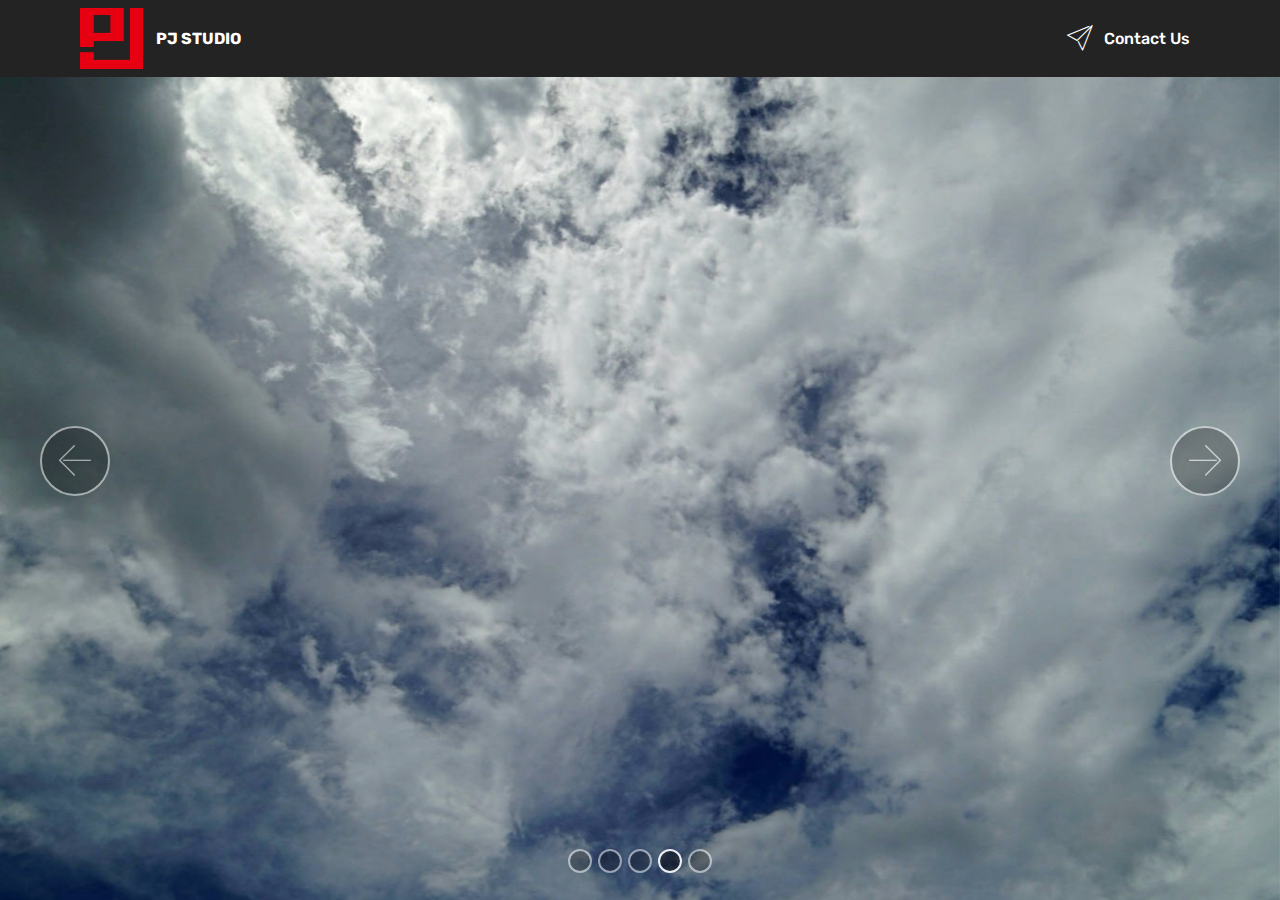
==== commit 7a5ff9ca: "Add files via upload" ====
--- a/index.html
+++ b/index.html
@@ -59,11 +59,11 @@
     </nav>
 </section>
 
-<section class="engine"><a href="https://mobirise.info/g">how to build your own website</a></section><section class="carousel slide cid-rqVxuS58VW" data-interval="false" id="slider1-8">
+<section class="engine"><a href="https://mobirise.info/r">free bootstrap templates</a></section><section class="carousel slide cid-rqVxuS58VW" data-interval="false" id="slider1-8">
 
     
 
-    <div class="full-screen"><div class="mbr-slider slide carousel" data-pause="true" data-keyboard="false" data-ride="carousel" data-interval="3000"><ol class="carousel-indicators"><li data-app-prevent-settings="" data-target="#slider1-8" data-slide-to="0"></li><li data-app-prevent-settings="" data-target="#slider1-8" data-slide-to="1"></li><li data-app-prevent-settings="" data-target="#slider1-8" data-slide-to="2"></li><li data-app-prevent-settings="" data-target="#slider1-8" data-slide-to="3"></li><li data-app-prevent-settings="" data-target="#slider1-8" class=" active" data-slide-to="4"></li></ol><div class="carousel-inner" role="listbox"><div class="carousel-item slider-fullscreen-image" data-bg-video-slide="false" style="background-image: url(assets/images/0dgdgfd-bg-2-1918x1072.jpg);"><div class="container container-slide"><div class="image_wrapper"><img src="assets/images/0dgdgfd-bg-2-1918x1072.jpg"><div class="carousel-caption justify-content-center"><div class="col-10 align-center"></div></div></div></div></div><div class="carousel-item slider-fullscreen-image" data-bg-video-slide="false" style="background-image: url(assets/images/a7r00396-16x9-g-1552x873.jpg);"><div class="container container-slide"><div class="image_wrapper"><img src="assets/images/a7r00396-16x9-g-1552x873.jpg"><div class="carousel-caption justify-content-center"><div class="col-10 align-center"></div></div></div></div></div><div class="carousel-item slider-fullscreen-image" data-bg-video-slide="false" style="background-image: url(assets/images/p1000326-2000x1500.jpg);"><div class="container container-slide"><div class="image_wrapper"><img src="assets/images/p1000326-2000x1500.jpg"><div class="carousel-caption justify-content-center"><div class="col-10 align-center"></div></div></div></div></div><div class="carousel-item slider-fullscreen-image" data-bg-video-slide="false" style="background-image: url(assets/images/dsc00001-1920x1080.jpg);"><div class="container container-slide"><div class="image_wrapper"><img src="assets/images/dsc00001-1920x1080.jpg"><div class="carousel-caption justify-content-center"><div class="col-10 align-center"></div></div></div></div></div><div class="carousel-item slider-fullscreen-image active" data-bg-video-slide="false" style="background-image: url(assets/images/49836958-291853345020022-1941942396002500608-o-1440x811.jpg);"><div class="container container-slide"><div class="image_wrapper"><img src="assets/images/49836958-291853345020022-1941942396002500608-o-1440x811.jpg"><div class="carousel-caption justify-content-center"><div class="col-10 align-center"></div></div></div></div></div></div><a data-app-prevent-settings="" class="carousel-control carousel-control-prev" role="button" data-slide="prev" href="#slider1-8"><span aria-hidden="true" class="mbri-left mbr-iconfont"></span><span class="sr-only">Previous</span></a><a data-app-prevent-settings="" class="carousel-control carousel-control-next" role="button" data-slide="next" href="#slider1-8"><span aria-hidden="true" class="mbri-right mbr-iconfont"></span><span class="sr-only">Next</span></a></div></div>
+    <div class="full-screen"><div class="mbr-slider slide carousel" data-pause="true" data-keyboard="false" data-ride="carousel" data-interval="3000"><ol class="carousel-indicators"><li data-app-prevent-settings="" data-target="#slider1-8" data-slide-to="0"></li><li data-app-prevent-settings="" data-target="#slider1-8" data-slide-to="1"></li><li data-app-prevent-settings="" data-target="#slider1-8" data-slide-to="2"></li><li data-app-prevent-settings="" data-target="#slider1-8" class=" active" data-slide-to="3"></li><li data-app-prevent-settings="" data-target="#slider1-8" data-slide-to="4"></li></ol><div class="carousel-inner" role="listbox"><div class="carousel-item slider-fullscreen-image" data-bg-video-slide="false" style="background-image: url(assets/images/0dgdgfd-bg-2-1918x1072.jpg);"><div class="container container-slide"><div class="image_wrapper"><img src="assets/images/0dgdgfd-bg-2-1918x1072.jpg"><div class="carousel-caption justify-content-center"><div class="col-10 align-center"></div></div></div></div></div><div class="carousel-item slider-fullscreen-image" data-bg-video-slide="false" style="background-image: url(assets/images/a7r00396-16x9-g-1552x873.jpg);"><div class="container container-slide"><div class="image_wrapper"><img src="assets/images/a7r00396-16x9-g-1552x873.jpg"><div class="carousel-caption justify-content-center"><div class="col-10 align-center"></div></div></div></div></div><div class="carousel-item slider-fullscreen-image" data-bg-video-slide="false" style="background-image: url(assets/images/p1000326-2000x1500.jpg);"><div class="container container-slide"><div class="image_wrapper"><img src="assets/images/p1000326-2000x1500.jpg"><div class="carousel-caption justify-content-center"><div class="col-10 align-center"></div></div></div></div></div><div class="carousel-item slider-fullscreen-image active" data-bg-video-slide="false" style="background-image: url(assets/images/dsc00001-1920x1080.jpg);"><div class="container container-slide"><div class="image_wrapper"><img src="assets/images/dsc00001-1920x1080.jpg"><div class="carousel-caption justify-content-center"><div class="col-10 align-center"></div></div></div></div></div><div class="carousel-item slider-fullscreen-image" data-bg-video-slide="false" style="background-image: url(assets/images/negative0-05-051-2000x1333.jpg);"><div class="container container-slide"><div class="image_wrapper"><img src="assets/images/negative0-05-051-2000x1333.jpg"><div class="carousel-caption justify-content-center"><div class="col-10 align-center"></div></div></div></div></div></div><a data-app-prevent-settings="" class="carousel-control carousel-control-prev" role="button" data-slide="prev" href="#slider1-8"><span aria-hidden="true" class="mbri-left mbr-iconfont"></span><span class="sr-only">Previous</span></a><a data-app-prevent-settings="" class="carousel-control carousel-control-next" role="button" data-slide="next" href="#slider1-8"><span aria-hidden="true" class="mbri-right mbr-iconfont"></span><span class="sr-only">Next</span></a></div></div>
 
 </section>
 
--- a/assets/mobirise/css/mbr-additional.css
+++ b/assets/mobirise/css/mbr-additional.css
@@ -2042,12 +2042,12 @@
 }
 .cid-qTkzRZLJNu .navbar {
   padding: .5rem 0;
-  background: #333333;
+  background: #232323;
   transition: none;
   min-height: 77px;
 }
 .cid-qTkzRZLJNu .navbar-dropdown.bg-color.transparent.opened {
-  background: #333333;
+  background: #232323;
 }
 .cid-qTkzRZLJNu a {
   font-style: normal;
@@ -2131,7 +2131,7 @@
   padding-bottom: 0;
 }
 .cid-qTkzRZLJNu .dropdown .dropdown-menu {
-  background: #333333;
+  background: #232323;
   display: none;
   position: absolute;
   min-width: 5rem;
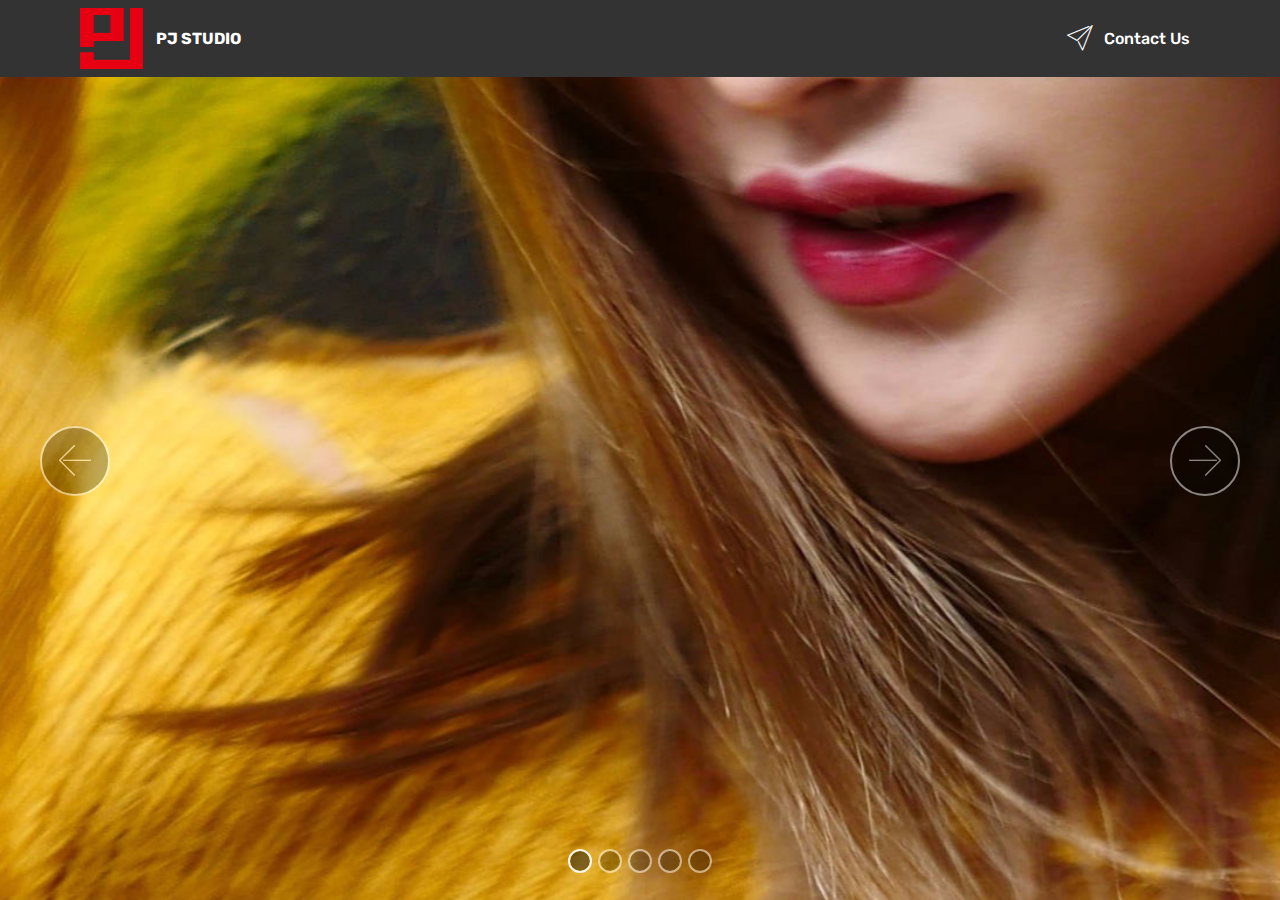
==== commit bd888336: "Add files via upload" ====
--- a/index.html
+++ b/index.html
@@ -39,7 +39,7 @@
         <div class="menu-logo">
             <div class="navbar-brand">
                 <span class="navbar-logo">
-                    <a href="https://www.trope-lifestyle.com">
+                    <a href="page2.html">
                          <img src="assets/images/logotrans-122x117.png" alt="Mobirise" title="" style="height: 3.8rem;">
                     </a>
                 </span>
@@ -49,7 +49,7 @@
         </div>
         <div class="collapse navbar-collapse" id="navbarSupportedContent">
             <ul class="navbar-nav nav-dropdown nav-right" data-app-modern-menu="true"><li class="nav-item">
-                    <a class="nav-link link text-white display-4" href="mailto:ws.jiang0986@gmail.com"><span class="mbri-paper-plane mbr-iconfont mbr-iconfont-btn"></span>
+                    <a class="nav-link link text-white display-4" href="page1.html"><span class="mbri-paper-plane mbr-iconfont mbr-iconfont-btn"></span>
                         
                         Contact Us
                     </a>
@@ -59,11 +59,11 @@
     </nav>
 </section>
 
-<section class="engine"><a href="https://mobirise.info/r">free bootstrap templates</a></section><section class="carousel slide cid-rqVxuS58VW" data-interval="false" id="slider1-8">
+<section class="engine"><a href="https://mobirise.info/q">responsive web templates</a></section><section class="carousel slide cid-rqVxuS58VW" data-interval="false" id="slider1-8">
 
     
 
-    <div class="full-screen"><div class="mbr-slider slide carousel" data-pause="true" data-keyboard="false" data-ride="carousel" data-interval="3000"><ol class="carousel-indicators"><li data-app-prevent-settings="" data-target="#slider1-8" data-slide-to="0"></li><li data-app-prevent-settings="" data-target="#slider1-8" data-slide-to="1"></li><li data-app-prevent-settings="" data-target="#slider1-8" data-slide-to="2"></li><li data-app-prevent-settings="" data-target="#slider1-8" class=" active" data-slide-to="3"></li><li data-app-prevent-settings="" data-target="#slider1-8" data-slide-to="4"></li></ol><div class="carousel-inner" role="listbox"><div class="carousel-item slider-fullscreen-image" data-bg-video-slide="false" style="background-image: url(assets/images/0dgdgfd-bg-2-1918x1072.jpg);"><div class="container container-slide"><div class="image_wrapper"><img src="assets/images/0dgdgfd-bg-2-1918x1072.jpg"><div class="carousel-caption justify-content-center"><div class="col-10 align-center"></div></div></div></div></div><div class="carousel-item slider-fullscreen-image" data-bg-video-slide="false" style="background-image: url(assets/images/a7r00396-16x9-g-1552x873.jpg);"><div class="container container-slide"><div class="image_wrapper"><img src="assets/images/a7r00396-16x9-g-1552x873.jpg"><div class="carousel-caption justify-content-center"><div class="col-10 align-center"></div></div></div></div></div><div class="carousel-item slider-fullscreen-image" data-bg-video-slide="false" style="background-image: url(assets/images/p1000326-2000x1500.jpg);"><div class="container container-slide"><div class="image_wrapper"><img src="assets/images/p1000326-2000x1500.jpg"><div class="carousel-caption justify-content-center"><div class="col-10 align-center"></div></div></div></div></div><div class="carousel-item slider-fullscreen-image active" data-bg-video-slide="false" style="background-image: url(assets/images/dsc00001-1920x1080.jpg);"><div class="container container-slide"><div class="image_wrapper"><img src="assets/images/dsc00001-1920x1080.jpg"><div class="carousel-caption justify-content-center"><div class="col-10 align-center"></div></div></div></div></div><div class="carousel-item slider-fullscreen-image" data-bg-video-slide="false" style="background-image: url(assets/images/negative0-05-051-2000x1333.jpg);"><div class="container container-slide"><div class="image_wrapper"><img src="assets/images/negative0-05-051-2000x1333.jpg"><div class="carousel-caption justify-content-center"><div class="col-10 align-center"></div></div></div></div></div></div><a data-app-prevent-settings="" class="carousel-control carousel-control-prev" role="button" data-slide="prev" href="#slider1-8"><span aria-hidden="true" class="mbri-left mbr-iconfont"></span><span class="sr-only">Previous</span></a><a data-app-prevent-settings="" class="carousel-control carousel-control-next" role="button" data-slide="next" href="#slider1-8"><span aria-hidden="true" class="mbri-right mbr-iconfont"></span><span class="sr-only">Next</span></a></div></div>
+    <div class="full-screen"><div class="mbr-slider slide carousel" data-pause="true" data-keyboard="false" data-ride="carousel" data-interval="3000"><ol class="carousel-indicators"><li data-app-prevent-settings="" data-target="#slider1-8" class=" active" data-slide-to="0"></li><li data-app-prevent-settings="" data-target="#slider1-8" data-slide-to="1"></li><li data-app-prevent-settings="" data-target="#slider1-8" data-slide-to="2"></li><li data-app-prevent-settings="" data-target="#slider1-8" data-slide-to="3"></li><li data-app-prevent-settings="" data-target="#slider1-8" data-slide-to="4"></li></ol><div class="carousel-inner" role="listbox"><div class="carousel-item slider-fullscreen-image active" data-bg-video-slide="false" style="background-image: url(assets/images/0dgdgfd-bg-2-1918x1072.jpg);"><div class="container container-slide"><div class="image_wrapper"><img src="assets/images/0dgdgfd-bg-2-1918x1072.jpg"><div class="carousel-caption justify-content-center"><div class="col-10 align-center"></div></div></div></div></div><div class="carousel-item slider-fullscreen-image" data-bg-video-slide="false" style="background-image: url(assets/images/a7r00396-16x9-g-1552x873.jpg);"><div class="container container-slide"><div class="image_wrapper"><img src="assets/images/a7r00396-16x9-g-1552x873.jpg"><div class="carousel-caption justify-content-center"><div class="col-10 align-center"></div></div></div></div></div><div class="carousel-item slider-fullscreen-image" data-bg-video-slide="false" style="background-image: url(assets/images/p1000326-2000x1500.jpg);"><div class="container container-slide"><div class="image_wrapper"><img src="assets/images/p1000326-2000x1500.jpg"><div class="carousel-caption justify-content-center"><div class="col-10 align-center"></div></div></div></div></div><div class="carousel-item slider-fullscreen-image" data-bg-video-slide="false" style="background-image: url(assets/images/dsc00001-1920x1080.jpg);"><div class="container container-slide"><div class="image_wrapper"><img src="assets/images/dsc00001-1920x1080.jpg"><div class="carousel-caption justify-content-center"><div class="col-10 align-center"></div></div></div></div></div><div class="carousel-item slider-fullscreen-image" data-bg-video-slide="false" style="background-image: url(assets/images/negative0-05-051-2000x1333.jpg);"><div class="container container-slide"><div class="image_wrapper"><img src="assets/images/negative0-05-051-2000x1333.jpg"><div class="carousel-caption justify-content-center"><div class="col-10 align-center"></div></div></div></div></div></div><a data-app-prevent-settings="" class="carousel-control carousel-control-prev" role="button" data-slide="prev" href="#slider1-8"><span aria-hidden="true" class="mbri-left mbr-iconfont"></span><span class="sr-only">Previous</span></a><a data-app-prevent-settings="" class="carousel-control carousel-control-next" role="button" data-slide="next" href="#slider1-8"><span aria-hidden="true" class="mbri-right mbr-iconfont"></span><span class="sr-only">Next</span></a></div></div>
 
 </section>
 
--- a/assets/mobirise/css/mbr-additional.css
+++ b/assets/mobirise/css/mbr-additional.css
@@ -1800,7 +1800,7 @@
 }
 .cid-qTkzRZLJNu .nav-link:hover,
 .cid-qTkzRZLJNu .dropdown-item:hover {
-  color: #c1c1c1 !important;
+  color: #cc2952 !important;
 }
 .cid-rqVxuS58VW .modal-body .close {
   background: #1b1b1b;
@@ -2042,12 +2042,12 @@
 }
 .cid-qTkzRZLJNu .navbar {
   padding: .5rem 0;
-  background: #232323;
+  background: #333333;
   transition: none;
   min-height: 77px;
 }
 .cid-qTkzRZLJNu .navbar-dropdown.bg-color.transparent.opened {
-  background: #232323;
+  background: #333333;
 }
 .cid-qTkzRZLJNu a {
   font-style: normal;
@@ -2131,7 +2131,7 @@
   padding-bottom: 0;
 }
 .cid-qTkzRZLJNu .dropdown .dropdown-menu {
-  background: #232323;
+  background: #333333;
   display: none;
   position: absolute;
   min-width: 5rem;
@@ -2427,243 +2427,434 @@
 }
 .cid-qTkzRZLJNu .nav-link:hover,
 .cid-qTkzRZLJNu .dropdown-item:hover {
-  color: #c1c1c1 !important;
-}
-.cid-rqVrG0K3P1 .modal-body .close {
-  background: #1b1b1b;
-}
-.cid-rqVrG0K3P1 .modal-body .close span {
+  color: #cc2952 !important;
+}
+.cid-rqWkOxWHg6 {
+  background-image: url("../../../assets/images/345y46u-1663x927.jpg");
+}
+.cid-rqWkOxWHg6 .form-control,
+.cid-rqWkOxWHg6 .form-control:focus {
+  background: #ffffff;
+  border: 1px solid #ffffff;
+}
+.cid-rqWkOxWHg6 .form-container {
+  transition: all .2s;
+  border: 1px solid #ffffff;
+  padding: 1rem;
+}
+.cid-rqWkOxWHg6 textarea.form-control {
+  min-height: 188px;
+}
+.cid-rqWkOxWHg6 .input-group-btn {
+  justify-content: center;
+  -webkit-justify-content: center;
+}
+@media (min-width: 768px) {
+  .cid-rqWkOxWHg6 .content-container {
+    padding-right: 5rem;
+  }
+}
+.cid-qTkzRZLJNu .navbar {
+  padding: .5rem 0;
+  background: #333333;
+  transition: none;
+  min-height: 77px;
+}
+.cid-qTkzRZLJNu .navbar-dropdown.bg-color.transparent.opened {
+  background: #333333;
+}
+.cid-qTkzRZLJNu a {
   font-style: normal;
 }
-.cid-rqVrG0K3P1 .carousel-inner > .active,
-.cid-rqVrG0K3P1 .carousel-inner > .next,
-.cid-rqVrG0K3P1 .carousel-inner > .prev {
-  display: table;
-}
-.cid-rqVrG0K3P1 .carousel-control .icon-next,
-.cid-rqVrG0K3P1 .carousel-control .icon-prev {
-  margin-top: -18px;
-  font-size: 40px;
-  line-height: 27px;
-}
-.cid-rqVrG0K3P1 .carousel-control:hover {
-  background: #1b1b1b;
-  color: #fff;
+.cid-qTkzRZLJNu .nav-item span {
+  padding-right: 0.4em;
+  line-height: 0.5em;
+  vertical-align: text-bottom;
+  position: relative;
+  text-decoration: none;
+}
+.cid-qTkzRZLJNu .nav-item a {
+  display: flex;
+  align-items: center;
+  justify-content: center;
+  padding: 0.7rem 0 !important;
+  margin: 0rem .65rem !important;
+}
+.cid-qTkzRZLJNu .nav-item:focus,
+.cid-qTkzRZLJNu .nav-link:focus {
+  outline: none;
+}
+.cid-qTkzRZLJNu .btn {
+  padding: 0.4rem 1.5rem;
+  display: inline-flex;
+  align-items: center;
+}
+.cid-qTkzRZLJNu .btn .mbr-iconfont {
+  font-size: 1.6rem;
+}
+.cid-qTkzRZLJNu .menu-logo {
+  margin-right: auto;
+}
+.cid-qTkzRZLJNu .menu-logo .navbar-brand {
+  display: flex;
+  margin-left: 5rem;
+  padding: 0;
+  transition: padding .2s;
+  min-height: 3.8rem;
+  align-items: center;
+}
+.cid-qTkzRZLJNu .menu-logo .navbar-brand .navbar-caption-wrap {
+  display: -webkit-flex;
+  -webkit-align-items: center;
+  align-items: center;
+  word-break: break-word;
+  min-width: 7rem;
+  margin: .3rem 0;
+}
+.cid-qTkzRZLJNu .menu-logo .navbar-brand .navbar-caption-wrap .navbar-caption {
+  line-height: 1.2rem !important;
+  padding-right: 2rem;
+}
+.cid-qTkzRZLJNu .menu-logo .navbar-brand .navbar-logo {
+  font-size: 4rem;
+  transition: font-size 0.25s;
+}
+.cid-qTkzRZLJNu .menu-logo .navbar-brand .navbar-logo img {
+  display: flex;
+}
+.cid-qTkzRZLJNu .menu-logo .navbar-brand .navbar-logo .mbr-iconfont {
+  transition: font-size 0.25s;
+}
+.cid-qTkzRZLJNu .navbar-toggleable-sm .navbar-collapse {
+  justify-content: flex-end;
+  -webkit-justify-content: flex-end;
+  padding-right: 5rem;
+  width: auto;
+}
+.cid-qTkzRZLJNu .navbar-toggleable-sm .navbar-collapse .navbar-nav {
+  flex-wrap: wrap;
+  -webkit-flex-wrap: wrap;
+  padding-left: 0;
+}
+.cid-qTkzRZLJNu .navbar-toggleable-sm .navbar-collapse .navbar-nav .nav-item {
+  -webkit-align-self: center;
+  align-self: center;
+}
+.cid-qTkzRZLJNu .navbar-toggleable-sm .navbar-collapse .navbar-buttons {
+  padding-left: 0;
+  padding-bottom: 0;
+}
+.cid-qTkzRZLJNu .dropdown .dropdown-menu {
+  background: #333333;
+  display: none;
+  position: absolute;
+  min-width: 5rem;
+  padding-top: 1.4rem;
+  padding-bottom: 1.4rem;
+  text-align: left;
+}
+.cid-qTkzRZLJNu .dropdown .dropdown-menu .dropdown-item {
+  width: auto;
+  padding: 0.235em 1.5385em 0.235em 1.5385em !important;
+}
+.cid-qTkzRZLJNu .dropdown .dropdown-menu .dropdown-item::after {
+  right: 0.5rem;
+}
+.cid-qTkzRZLJNu .dropdown .dropdown-menu .dropdown-submenu {
+  margin: 0;
+}
+.cid-qTkzRZLJNu .dropdown.open > .dropdown-menu {
+  display: block;
+}
+.cid-qTkzRZLJNu .navbar-toggleable-sm.opened:after {
+  position: absolute;
+  width: 100vw;
+  height: 100vh;
+  content: '';
+  background-color: rgba(0, 0, 0, 0.1);
+  left: 0;
+  bottom: 0;
+  transform: translateY(100%);
+  -webkit-transform: translateY(100%);
+  z-index: 1000;
+}
+.cid-qTkzRZLJNu .navbar.navbar-short {
+  min-height: 60px;
+  transition: all .2s;
+}
+.cid-qTkzRZLJNu .navbar.navbar-short .navbar-toggler-right {
+  top: 20px;
+}
+.cid-qTkzRZLJNu .navbar.navbar-short .navbar-logo a {
+  font-size: 2.5rem !important;
+  line-height: 2.5rem;
+  transition: font-size 0.25s;
+}
+.cid-qTkzRZLJNu .navbar.navbar-short .navbar-logo a .mbr-iconfont {
+  font-size: 2.5rem !important;
+}
+.cid-qTkzRZLJNu .navbar.navbar-short .navbar-logo a img {
+  height: 3rem !important;
+}
+.cid-qTkzRZLJNu .navbar.navbar-short .navbar-brand {
+  min-height: 3rem;
+}
+.cid-qTkzRZLJNu button.navbar-toggler {
+  width: 31px;
+  height: 18px;
+  cursor: pointer;
+  transition: all .2s;
+  top: 1.5rem;
+  right: 1rem;
+}
+.cid-qTkzRZLJNu button.navbar-toggler:focus {
+  outline: none;
+}
+.cid-qTkzRZLJNu button.navbar-toggler .hamburger span {
+  position: absolute;
+  right: 0;
+  width: 30px;
+  height: 2px;
+  border-right: 5px;
+  background-color: #ffffff;
+}
+.cid-qTkzRZLJNu button.navbar-toggler .hamburger span:nth-child(1) {
+  top: 0;
+  transition: all .2s;
+}
+.cid-qTkzRZLJNu button.navbar-toggler .hamburger span:nth-child(2) {
+  top: 8px;
+  transition: all .15s;
+}
+.cid-qTkzRZLJNu button.navbar-toggler .hamburger span:nth-child(3) {
+  top: 8px;
+  transition: all .15s;
+}
+.cid-qTkzRZLJNu button.navbar-toggler .hamburger span:nth-child(4) {
+  top: 16px;
+  transition: all .2s;
+}
+.cid-qTkzRZLJNu nav.opened .hamburger span:nth-child(1) {
+  top: 8px;
+  width: 0;
+  opacity: 0;
+  right: 50%;
+  transition: all .2s;
+}
+.cid-qTkzRZLJNu nav.opened .hamburger span:nth-child(2) {
+  -webkit-transform: rotate(45deg);
+  transform: rotate(45deg);
+  transition: all .25s;
+}
+.cid-qTkzRZLJNu nav.opened .hamburger span:nth-child(3) {
+  -webkit-transform: rotate(-45deg);
+  transform: rotate(-45deg);
+  transition: all .25s;
+}
+.cid-qTkzRZLJNu nav.opened .hamburger span:nth-child(4) {
+  top: 8px;
+  width: 0;
+  opacity: 0;
+  right: 50%;
+  transition: all .2s;
+}
+.cid-qTkzRZLJNu .collapsed.navbar-expand {
+  flex-direction: column;
+}
+.cid-qTkzRZLJNu .collapsed .btn {
+  display: flex;
+}
+.cid-qTkzRZLJNu .collapsed .navbar-collapse {
+  display: none !important;
+  padding-right: 0 !important;
+}
+.cid-qTkzRZLJNu .collapsed .navbar-collapse.collapsing,
+.cid-qTkzRZLJNu .collapsed .navbar-collapse.show {
+  display: block !important;
+}
+.cid-qTkzRZLJNu .collapsed .navbar-collapse.collapsing .navbar-nav,
+.cid-qTkzRZLJNu .collapsed .navbar-collapse.show .navbar-nav {
+  display: block;
+  text-align: center;
+}
+.cid-qTkzRZLJNu .collapsed .navbar-collapse.collapsing .navbar-nav .nav-item,
+.cid-qTkzRZLJNu .collapsed .navbar-collapse.show .navbar-nav .nav-item {
+  clear: both;
+}
+.cid-qTkzRZLJNu .collapsed .navbar-collapse.collapsing .navbar-nav .nav-item:last-child,
+.cid-qTkzRZLJNu .collapsed .navbar-collapse.show .navbar-nav .nav-item:last-child {
+  margin-bottom: 1rem;
+}
+.cid-qTkzRZLJNu .collapsed .navbar-collapse.collapsing .navbar-buttons,
+.cid-qTkzRZLJNu .collapsed .navbar-collapse.show .navbar-buttons {
+  text-align: center;
+}
+.cid-qTkzRZLJNu .collapsed .navbar-collapse.collapsing .navbar-buttons:last-child,
+.cid-qTkzRZLJNu .collapsed .navbar-collapse.show .navbar-buttons:last-child {
+  margin-bottom: 1rem;
+}
+.cid-qTkzRZLJNu .collapsed button.navbar-toggler {
+  display: block;
+}
+.cid-qTkzRZLJNu .collapsed .navbar-brand {
+  margin-left: 1rem !important;
+}
+.cid-qTkzRZLJNu .collapsed .navbar-toggleable-sm {
+  flex-direction: column;
+  -webkit-flex-direction: column;
+}
+.cid-qTkzRZLJNu .collapsed .dropdown .dropdown-menu {
+  width: 100%;
+  text-align: center;
+  position: relative;
+  opacity: 0;
+  display: block;
+  height: 0;
+  visibility: hidden;
+  padding: 0;
+  transition-duration: .5s;
+  transition-property: opacity,padding,height;
+}
+.cid-qTkzRZLJNu .collapsed .dropdown.open > .dropdown-menu {
+  position: relative;
   opacity: 1;
-}
-@media (max-width: 767px) {
-  .cid-rqVrG0K3P1 .container .carousel-control {
-    margin-bottom: 0;
-  }
-}
-.cid-rqVrG0K3P1 .boxed-slider {
-  position: relative;
-  padding: 93px 0;
-}
-.cid-rqVrG0K3P1 .boxed-slider > div {
-  position: relative;
-}
-.cid-rqVrG0K3P1 .container img {
+  height: auto;
+  padding: 1.4rem 0;
+  visibility: visible;
+}
+.cid-qTkzRZLJNu .collapsed .dropdown .dropdown-submenu {
+  left: 0;
+  text-align: center;
   width: 100%;
 }
-.cid-rqVrG0K3P1 .container img + .row {
-  position: absolute;
+.cid-qTkzRZLJNu .collapsed .dropdown .dropdown-toggle[data-toggle="dropdown-submenu"]::after {
+  margin-top: 0;
+  position: inherit;
+  right: 0;
   top: 50%;
-  left: 0;
-  right: 0;
-  -webkit-transform: translateY(-50%);
-  -moz-transform: translateY(-50%);
-  transform: translateY(-50%);
-  z-index: 2;
-}
-.cid-rqVrG0K3P1 .mbr-section {
-  padding: 0;
-  background-attachment: scroll;
-}
-.cid-rqVrG0K3P1 .mbr-table-cell {
-  padding: 0;
-}
-.cid-rqVrG0K3P1 .container .carousel-indicators {
-  margin-bottom: 3px;
-}
-.cid-rqVrG0K3P1 .carousel-caption {
-  top: 50%;
-  right: 0;
-  bottom: auto;
-  left: 0;
-  display: -webkit-flex;
-  align-items: center;
-  -webkit-transform: translateY(-50%);
-  transform: translateY(-50%);
-  -webkit-align-items: center;
-}
-.cid-rqVrG0K3P1 .mbr-overlay {
-  z-index: 1;
-}
-.cid-rqVrG0K3P1 .container-slide.container {
-  min-width: 100%;
-  min-height: 100vh;
-  padding: 0;
-}
-.cid-rqVrG0K3P1 .carousel-item {
-  background-position: 50% 50%;
-  background-repeat: no-repeat;
-  background-size: cover;
-  -o-transition: -o-transform 0.6s ease-in-out;
-  -webkit-transition: -webkit-transform 0.6s ease-in-out;
-  transition: transform 0.6s ease-in-out, -webkit-transform 0.6s ease-in-out, -o-transform 0.6s ease-in-out;
-  -webkit-backface-visibility: hidden;
-  backface-visibility: hidden;
-  -webkit-perspective: 1000px;
-  perspective: 1000px;
-}
-@media (max-width: 576px) {
-  .cid-rqVrG0K3P1 .carousel-item .container {
+  display: inline-block;
+  width: 0;
+  height: 0;
+  margin-left: .3em;
+  vertical-align: middle;
+  content: "";
+  border-top: .30em solid;
+  border-right: .30em solid transparent;
+  border-left: .30em solid transparent;
+}
+@media (max-width: 991px) {
+  .cid-qTkzRZLJNu .navbar-expand {
+    flex-direction: column;
+  }
+  .cid-qTkzRZLJNu img {
+    height: 3.8rem !important;
+  }
+  .cid-qTkzRZLJNu .btn {
+    display: flex;
+  }
+  .cid-qTkzRZLJNu button.navbar-toggler {
+    display: block;
+  }
+  .cid-qTkzRZLJNu .navbar-brand {
+    margin-left: 1rem !important;
+  }
+  .cid-qTkzRZLJNu .navbar-toggleable-sm {
+    flex-direction: column;
+    -webkit-flex-direction: column;
+  }
+  .cid-qTkzRZLJNu .navbar-collapse {
+    display: none !important;
+    padding-right: 0 !important;
+  }
+  .cid-qTkzRZLJNu .navbar-collapse.collapsing,
+  .cid-qTkzRZLJNu .navbar-collapse.show {
+    display: block !important;
+  }
+  .cid-qTkzRZLJNu .navbar-collapse.collapsing .navbar-nav,
+  .cid-qTkzRZLJNu .navbar-collapse.show .navbar-nav {
+    display: block;
+    text-align: center;
+  }
+  .cid-qTkzRZLJNu .navbar-collapse.collapsing .navbar-nav .nav-item,
+  .cid-qTkzRZLJNu .navbar-collapse.show .navbar-nav .nav-item {
+    clear: both;
+  }
+  .cid-qTkzRZLJNu .navbar-collapse.collapsing .navbar-nav .nav-item:last-child,
+  .cid-qTkzRZLJNu .navbar-collapse.show .navbar-nav .nav-item:last-child {
+    margin-bottom: 1rem;
+  }
+  .cid-qTkzRZLJNu .navbar-collapse.collapsing .navbar-buttons,
+  .cid-qTkzRZLJNu .navbar-collapse.show .navbar-buttons {
+    text-align: center;
+  }
+  .cid-qTkzRZLJNu .navbar-collapse.collapsing .navbar-buttons:last-child,
+  .cid-qTkzRZLJNu .navbar-collapse.show .navbar-buttons:last-child {
+    margin-bottom: 1rem;
+  }
+  .cid-qTkzRZLJNu .dropdown .dropdown-menu {
     width: 100%;
-  }
-}
-.cid-rqVrG0K3P1 .carousel-item-next.carousel-item-left,
-.cid-rqVrG0K3P1 .carousel-item-prev.carousel-item-right {
-  -webkit-transform: translate3d(0, 0, 0);
-  transform: translate3d(0, 0, 0);
-}
-.cid-rqVrG0K3P1 .active.carousel-item-right,
-.cid-rqVrG0K3P1 .carousel-item-next {
-  -webkit-transform: translate3d(100%, 0, 0);
-  transform: translate3d(100%, 0, 0);
-}
-.cid-rqVrG0K3P1 .active.carousel-item-left,
-.cid-rqVrG0K3P1 .carousel-item-prev {
-  -webkit-transform: translate3d(-100%, 0, 0);
-  transform: translate3d(-100%, 0, 0);
-}
-.cid-rqVrG0K3P1 .mbr-slider .carousel-control {
-  top: 50%;
-  width: 70px;
-  height: 70px;
-  margin-top: -1.5rem;
-  font-size: 35px;
-  background-color: rgba(0, 0, 0, 0.5);
-  border: 2px solid #fff;
-  border-radius: 50%;
-  transition: all .3s;
-}
-.cid-rqVrG0K3P1 .mbr-slider .carousel-control.carousel-control-prev {
-  left: 0;
-  margin-left: 2.5rem;
-}
-.cid-rqVrG0K3P1 .mbr-slider .carousel-control.carousel-control-next {
-  right: 0;
-  margin-right: 2.5rem;
-}
-.cid-rqVrG0K3P1 .mbr-slider .carousel-control .mbr-iconfont {
-  font-size: 2rem;
-}
-@media (max-width: 767px) {
-  .cid-rqVrG0K3P1 .mbr-slider .carousel-control {
-    top: auto;
-    bottom: 1rem;
-  }
-}
-.cid-rqVrG0K3P1 .mbr-slider .carousel-indicators {
-  position: absolute;
-  bottom: 0;
-  margin-bottom: 1.5rem !important;
-}
-.cid-rqVrG0K3P1 .mbr-slider .carousel-indicators li {
-  max-width: 20px;
-  width: 20px;
-  height: 20px;
-  max-height: 20px;
-  margin: 3px;
-  background-color: rgba(0, 0, 0, 0.5);
-  border: 2px solid #fff;
-  border-radius: 50%;
-  opacity: .5;
-  transition: all .3s;
-}
-.cid-rqVrG0K3P1 .mbr-slider .carousel-indicators li.active,
-.cid-rqVrG0K3P1 .mbr-slider .carousel-indicators li:hover {
-  opacity: .9;
-}
-.cid-rqVrG0K3P1 .mbr-slider .carousel-indicators li::after,
-.cid-rqVrG0K3P1 .mbr-slider .carousel-indicators li::before {
-  content: none;
-}
-.cid-rqVrG0K3P1 .mbr-slider .carousel-indicators.ie-fix {
-  left: 50%;
-  display: block;
-  width: 60%;
-  margin-left: -30%;
-  text-align: center;
-}
-@media (max-width: 576px) {
-  .cid-rqVrG0K3P1 .mbr-slider .carousel-indicators {
-    display: none !important;
-  }
-}
-.cid-rqVrG0K3P1 .mbr-slider > .container img {
-  width: 100%;
-}
-.cid-rqVrG0K3P1 .mbr-slider > .container img + .row {
-  position: absolute;
-  top: 50%;
-  right: 0;
-  left: 0;
-  z-index: 2;
-  -moz-transform: translateY(-50%);
-  -webkit-transform: translateY(-50%);
-  transform: translateY(-50%);
-}
-.cid-rqVrG0K3P1 .mbr-slider > .container .carousel-indicators {
-  margin-bottom: 3px;
-}
-@media (max-width: 576px) {
-  .cid-rqVrG0K3P1 .mbr-slider > .container .carousel-control {
-    margin-bottom: 0;
-  }
-}
-.cid-rqVrG0K3P1 .mbr-slider .mbr-section {
-  padding: 0;
-  background-attachment: scroll;
-}
-.cid-rqVrG0K3P1 .mbr-slider .mbr-table-cell {
-  padding: 0;
-}
-.cid-rqVrG0K3P1 .carousel-item .container.container-slide {
-  position: initial;
-  width: auto;
-  min-height: 0;
-}
-.cid-rqVrG0K3P1 .full-screen .slider-fullscreen-image {
-  min-height: 100vh;
-  background-repeat: no-repeat;
-  background-position: 50% 50%;
-  background-size: cover;
-}
-.cid-rqVrG0K3P1 .full-screen .slider-fullscreen-image.active {
-  display: -o-flex;
-}
-.cid-rqVrG0K3P1 .full-screen .container {
-  width: auto;
-  padding-right: 0;
-  padding-left: 0;
-}
-.cid-rqVrG0K3P1 .full-screen .carousel-item .container.container-slide {
-  width: 100%;
-  min-height: 100vh;
-  padding: 0;
-}
-.cid-rqVrG0K3P1 .full-screen .carousel-item .container.container-slide img {
-  display: none;
-}
-.cid-rqVrG0K3P1 .mbr-background-video-preview {
-  position: absolute;
-  top: 0;
-  right: 0;
-  bottom: 0;
-  left: 0;
-}
-.cid-rqVrG0K3P1 .mbr-overlay ~ .container-slide {
-  z-index: auto;
-}
+    text-align: center;
+    position: relative;
+    opacity: 0;
+    display: block;
+    height: 0;
+    visibility: hidden;
+    padding: 0;
+    transition-duration: .5s;
+    transition-property: opacity,padding,height;
+  }
+  .cid-qTkzRZLJNu .dropdown.open > .dropdown-menu {
+    position: relative;
+    opacity: 1;
+    height: auto;
+    padding: 1.4rem 0;
+    visibility: visible;
+  }
+  .cid-qTkzRZLJNu .dropdown .dropdown-submenu {
+    left: 0;
+    text-align: center;
+    width: 100%;
+  }
+  .cid-qTkzRZLJNu .dropdown .dropdown-toggle[data-toggle="dropdown-submenu"]::after {
+    margin-top: 0;
+    position: inherit;
+    right: 0;
+    top: 50%;
+    display: inline-block;
+    width: 0;
+    height: 0;
+    margin-left: .3em;
+    vertical-align: middle;
+    content: "";
+    border-top: .30em solid;
+    border-right: .30em solid transparent;
+    border-left: .30em solid transparent;
+  }
+}
+@media (min-width: 767px) {
+  .cid-qTkzRZLJNu .menu-logo {
+    flex-shrink: 0;
+  }
+}
+.cid-qTkzRZLJNu .navbar-collapse {
+  flex-basis: auto;
+}
+.cid-qTkzRZLJNu .nav-link:hover,
+.cid-qTkzRZLJNu .dropdown-item:hover {
+  color: #cc2952 !important;
+}
+.cid-rqWqEnfpE7 {
+  padding-top: 120px;
+  padding-bottom: 120px;
+  background: linear-gradient(0deg, #333333, #333333);
+}
+.cid-rqWqEnfpE7 .mbr-iconfont-social {
+  font-size: 32px;
+  color: #149dcc;
+}
+.cid-rqWqEnfpE7 .social-list a:focus {
+  text-decoration: none;
+}
+.cid-rqWqEnfpE7 H2 {
+  color: #cccccc;
+}
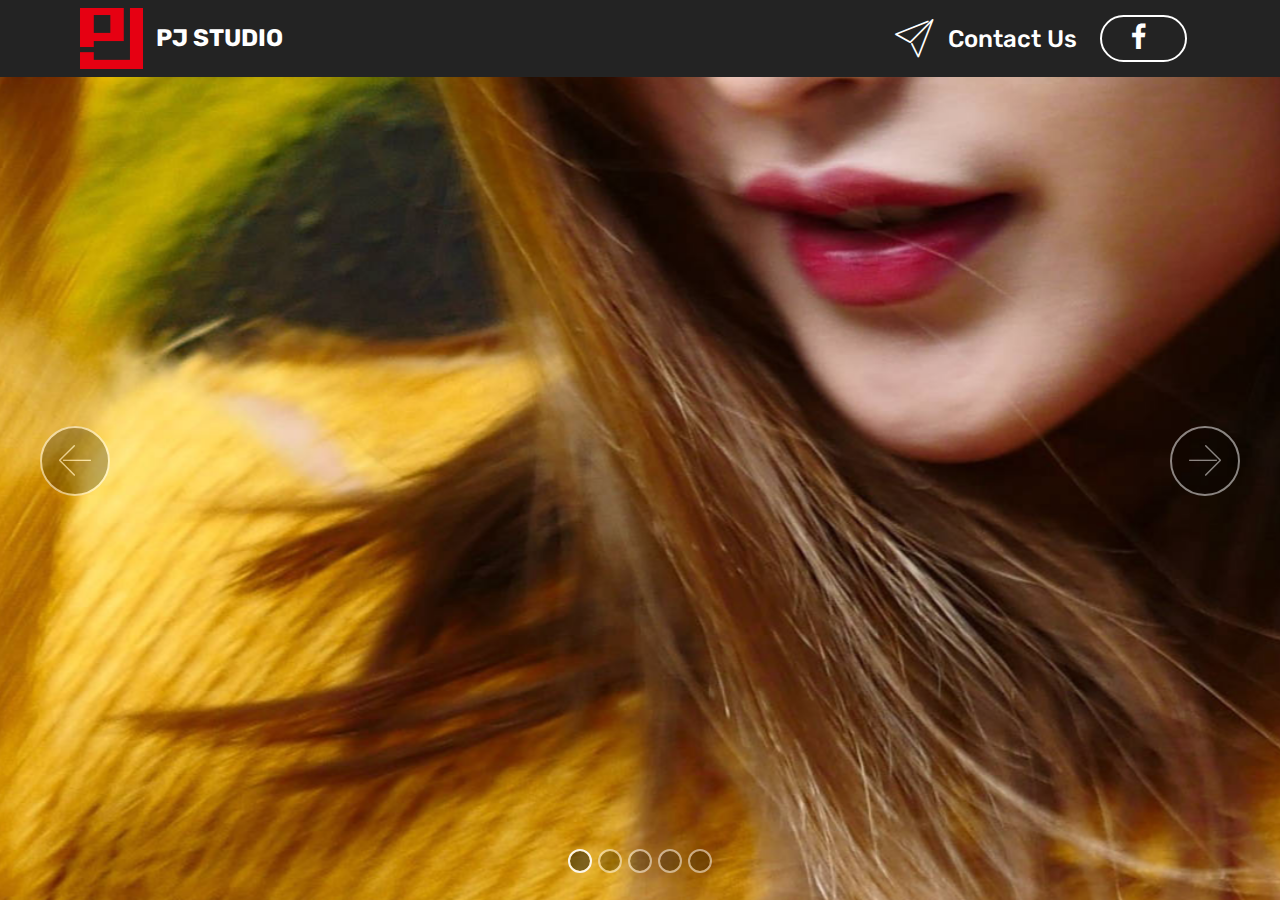
==== commit 1a616427: "Add files via upload" ====
--- a/index.html
+++ b/index.html
@@ -16,6 +16,7 @@
   <link rel="stylesheet" href="assets/bootstrap/css/bootstrap-grid.min.css">
   <link rel="stylesheet" href="assets/bootstrap/css/bootstrap-reboot.min.css">
   <link rel="stylesheet" href="assets/dropdown/css/style.css">
+  <link rel="stylesheet" href="assets/socicon/css/styles.css">
   <link rel="stylesheet" href="assets/theme/css/style.css">
   <link rel="stylesheet" href="assets/mobirise/css/mbr-additional.css" type="text/css">
   
@@ -39,27 +40,27 @@
         <div class="menu-logo">
             <div class="navbar-brand">
                 <span class="navbar-logo">
-                    <a href="page2.html">
+                    <a href="index.html">
                          <img src="assets/images/logotrans-122x117.png" alt="Mobirise" title="" style="height: 3.8rem;">
                     </a>
                 </span>
-                <span class="navbar-caption-wrap"><a class="navbar-caption text-white display-4" href="index.html">
+                <span class="navbar-caption-wrap"><a class="navbar-caption text-white display-5" href="index.html">
                         PJ STUDIO</a></span>
             </div>
         </div>
         <div class="collapse navbar-collapse" id="navbarSupportedContent">
-            <ul class="navbar-nav nav-dropdown nav-right" data-app-modern-menu="true"><li class="nav-item">
-                    <a class="nav-link link text-white display-4" href="page1.html"><span class="mbri-paper-plane mbr-iconfont mbr-iconfont-btn"></span>
+            <ul class="navbar-nav nav-dropdown" data-app-modern-menu="true"><li class="nav-item">
+                    <a class="nav-link link text-white display-5" href="page1.html"><span class="mbri-paper-plane mbr-iconfont mbr-iconfont-btn"></span>
                         
                         Contact Us
                     </a>
                 </li></ul>
-            
+            <div class="navbar-buttons mbr-section-btn"><a class="btn btn-sm btn-white-outline display-4" href="https://www.facebook.com/patrick.jiang.5836" target="_blank"><span class="socicon socicon-facebook mbr-iconfont mbr-iconfont-btn"></span></a></div>
         </div>
     </nav>
 </section>
 
-<section class="engine"><a href="https://mobirise.info/q">responsive web templates</a></section><section class="carousel slide cid-rqVxuS58VW" data-interval="false" id="slider1-8">
+<section class="engine"><a href="https://mobirise.info/k">how to develop own website</a></section><section class="carousel slide cid-rqVxuS58VW" data-interval="false" id="slider1-8">
 
     
 
@@ -74,9 +75,9 @@
   <script src="assets/bootstrap/js/bootstrap.min.js"></script>
   <script src="assets/smoothscroll/smooth-scroll.js"></script>
   <script src="assets/dropdown/js/script.min.js"></script>
-  <script src="assets/bootstrapcarouselswipe/bootstrap-carousel-swipe.js"></script>
   <script src="assets/ytplayer/jquery.mb.ytplayer.min.js"></script>
   <script src="assets/vimeoplayer/jquery.mb.vimeo_player.js"></script>
+  <script src="assets/bootstrapcarouselswipe/bootstrap-carousel-swipe.js"></script>
   <script src="assets/touchswipe/jquery.touch-swipe.min.js"></script>
   <script src="assets/theme/js/script.js"></script>
   <script src="assets/slidervideo/script.js"></script>
--- a/assets/socicon/css/styles.css
+++ b/assets/socicon/css/styles.css
@@ -0,0 +1,544 @@
+@charset "UTF-8";
+
+@font-face {
+  font-family: "socicon";
+  src:url("../fonts/socicon.eot");
+  src:url("../fonts/socicon.eot?#iefix") format("embedded-opentype"),
+    url("../fonts/socicon.woff") format("woff"),
+    url("../fonts/socicon.ttf") format("truetype"),
+    url("../fonts/socicon.svg#socicon") format("svg");
+  font-weight: normal;
+  font-style: normal;
+
+}
+
+[data-icon]:before {
+  font-family: "socicon" !important;
+  content: attr(data-icon);
+  font-style: normal !important;
+  font-weight: normal !important;
+  font-variant: normal !important;
+  text-transform: none !important;
+  speak: none;
+  line-height: 1;
+  -webkit-font-smoothing: antialiased;
+  -moz-osx-font-smoothing: grayscale;
+}
+
+[class^="socicon-"]:before,
+[class*=" socicon-"]:before {
+  font-family: "socicon" !important;
+  font-style: normal !important;
+  font-weight: normal !important;
+  font-variant: normal !important;
+  text-transform: none !important;
+  speak: none;
+  line-height: 1;
+  -webkit-font-smoothing: antialiased;
+  -moz-osx-font-smoothing: grayscale;
+}
+
+.socicon-modelmayhem:before {
+  content: "\e000";
+}
+.socicon-mixcloud:before {
+  content: "\e001";
+}
+.socicon-drupal:before {
+  content: "\e002";
+}
+.socicon-swarm:before {
+  content: "\e003";
+}
+.socicon-istock:before {
+  content: "\e004";
+}
+.socicon-yammer:before {
+  content: "\e005";
+}
+.socicon-ello:before {
+  content: "\e006";
+}
+.socicon-stackoverflow:before {
+  content: "\e007";
+}
+.socicon-persona:before {
+  content: "\e008";
+}
+.socicon-triplej:before {
+  content: "\e009";
+}
+.socicon-houzz:before {
+  content: "\e00a";
+}
+.socicon-rss:before {
+  content: "\e00b";
+}
+.socicon-paypal:before {
+  content: "\e00c";
+}
+.socicon-odnoklassniki:before {
+  content: "\e00d";
+}
+.socicon-airbnb:before {
+  content: "\e00e";
+}
+.socicon-periscope:before {
+  content: "\e00f";
+}
+.socicon-outlook:before {
+  content: "\e010";
+}
+.socicon-coderwall:before {
+  content: "\e011";
+}
+.socicon-tripadvisor:before {
+  content: "\e012";
+}
+.socicon-appnet:before {
+  content: "\e013";
+}
+.socicon-goodreads:before {
+  content: "\e014";
+}
+.socicon-tripit:before {
+  content: "\e015";
+}
+.socicon-lanyrd:before {
+  content: "\e016";
+}
+.socicon-slideshare:before {
+  content: "\e017";
+}
+.socicon-buffer:before {
+  content: "\e018";
+}
+.socicon-disqus:before {
+  content: "\e019";
+}
+.socicon-vkontakte:before {
+  content: "\e01a";
+}
+.socicon-whatsapp:before {
+  content: "\e01b";
+}
+.socicon-patreon:before {
+  content: "\e01c";
+}
+.socicon-storehouse:before {
+  content: "\e01d";
+}
+.socicon-pocket:before {
+  content: "\e01e";
+}
+.socicon-mail:before {
+  content: "\e01f";
+}
+.socicon-blogger:before {
+  content: "\e020";
+}
+.socicon-technorati:before {
+  content: "\e021";
+}
+.socicon-reddit:before {
+  content: "\e022";
+}
+.socicon-dribbble:before {
+  content: "\e023";
+}
+.socicon-stumbleupon:before {
+  content: "\e024";
+}
+.socicon-digg:before {
+  content: "\e025";
+}
+.socicon-envato:before {
+  content: "\e026";
+}
+.socicon-behance:before {
+  content: "\e027";
+}
+.socicon-delicious:before {
+  content: "\e028";
+}
+.socicon-deviantart:before {
+  content: "\e029";
+}
+.socicon-forrst:before {
+  content: "\e02a";
+}
+.socicon-play:before {
+  content: "\e02b";
+}
+.socicon-zerply:before {
+  content: "\e02c";
+}
+.socicon-wikipedia:before {
+  content: "\e02d";
+}
+.socicon-apple:before {
+  content: "\e02e";
+}
+.socicon-flattr:before {
+  content: "\e02f";
+}
+.socicon-github:before {
+  content: "\e030";
+}
+.socicon-renren:before {
+  content: "\e031";
+}
+.socicon-friendfeed:before {
+  content: "\e032";
+}
+.socicon-newsvine:before {
+  content: "\e033";
+}
+.socicon-identica:before {
+  content: "\e034";
+}
+.socicon-bebo:before {
+  content: "\e035";
+}
+.socicon-zynga:before {
+  content: "\e036";
+}
+.socicon-steam:before {
+  content: "\e037";
+}
+.socicon-xbox:before {
+  content: "\e038";
+}
+.socicon-windows:before {
+  content: "\e039";
+}
+.socicon-qq:before {
+  content: "\e03a";
+}
+.socicon-douban:before {
+  content: "\e03b";
+}
+.socicon-meetup:before {
+  content: "\e03c";
+}
+.socicon-playstation:before {
+  content: "\e03d";
+}
+.socicon-android:before {
+  content: "\e03e";
+}
+.socicon-snapchat:before {
+  content: "\e03f";
+}
+.socicon-twitter:before {
+  content: "\e040";
+}
+.socicon-facebook:before {
+  content: "\e041";
+}
+.socicon-googleplus:before {
+  content: "\e042";
+}
+.socicon-pinterest:before {
+  content: "\e043";
+}
+.socicon-foursquare:before {
+  content: "\e044";
+}
+.socicon-yahoo:before {
+  content: "\e045";
+}
+.socicon-skype:before {
+  content: "\e046";
+}
+.socicon-yelp:before {
+  content: "\e047";
+}
+.socicon-feedburner:before {
+  content: "\e048";
+}
+.socicon-linkedin:before {
+  content: "\e049";
+}
+.socicon-viadeo:before {
+  content: "\e04a";
+}
+.socicon-xing:before {
+  content: "\e04b";
+}
+.socicon-myspace:before {
+  content: "\e04c";
+}
+.socicon-soundcloud:before {
+  content: "\e04d";
+}
+.socicon-spotify:before {
+  content: "\e04e";
+}
+.socicon-grooveshark:before {
+  content: "\e04f";
+}
+.socicon-lastfm:before {
+  content: "\e050";
+}
+.socicon-youtube:before {
+  content: "\e051";
+}
+.socicon-vimeo:before {
+  content: "\e052";
+}
+.socicon-dailymotion:before {
+  content: "\e053";
+}
+.socicon-vine:before {
+  content: "\e054";
+}
+.socicon-flickr:before {
+  content: "\e055";
+}
+.socicon-500px:before {
+  content: "\e056";
+}
+.socicon-wordpress:before {
+  content: "\e058";
+}
+.socicon-tumblr:before {
+  content: "\e059";
+}
+.socicon-twitch:before {
+  content: "\e05a";
+}
+.socicon-8tracks:before {
+  content: "\e05b";
+}
+.socicon-amazon:before {
+  content: "\e05c";
+}
+.socicon-icq:before {
+  content: "\e05d";
+}
+.socicon-smugmug:before {
+  content: "\e05e";
+}
+.socicon-ravelry:before {
+  content: "\e05f";
+}
+.socicon-weibo:before {
+  content: "\e060";
+}
+.socicon-baidu:before {
+  content: "\e061";
+}
+.socicon-angellist:before {
+  content: "\e062";
+}
+.socicon-ebay:before {
+  content: "\e063";
+}
+.socicon-imdb:before {
+  content: "\e064";
+}
+.socicon-stayfriends:before {
+  content: "\e065";
+}
+.socicon-residentadvisor:before {
+  content: "\e066";
+}
+.socicon-google:before {
+  content: "\e067";
+}
+.socicon-yandex:before {
+  content: "\e068";
+}
+.socicon-sharethis:before {
+  content: "\e069";
+}
+.socicon-bandcamp:before {
+  content: "\e06a";
+}
+.socicon-itunes:before {
+  content: "\e06b";
+}
+.socicon-deezer:before {
+  content: "\e06c";
+}
+.socicon-telegram:before {
+  content: "\e06e";
+}
+.socicon-openid:before {
+  content: "\e06f";
+}
+.socicon-amplement:before {
+  content: "\e070";
+}
+.socicon-viber:before {
+  content: "\e071";
+}
+.socicon-zomato:before {
+  content: "\e072";
+}
+.socicon-draugiem:before {
+  content: "\e074";
+}
+.socicon-endomodo:before {
+  content: "\e075";
+}
+.socicon-filmweb:before {
+  content: "\e076";
+}
+.socicon-stackexchange:before {
+  content: "\e077";
+}
+.socicon-wykop:before {
+  content: "\e078";
+}
+.socicon-teamspeak:before {
+  content: "\e079";
+}
+.socicon-teamviewer:before {
+  content: "\e07a";
+}
+.socicon-ventrilo:before {
+  content: "\e07b";
+}
+.socicon-younow:before {
+  content: "\e07c";
+}
+.socicon-raidcall:before {
+  content: "\e07d";
+}
+.socicon-mumble:before {
+  content: "\e07e";
+}
+.socicon-medium:before {
+  content: "\e06d";
+}
+.socicon-bebee:before {
+  content: "\e07f";
+}
+.socicon-hitbox:before {
+  content: "\e080";
+}
+.socicon-reverbnation:before {
+  content: "\e081";
+}
+.socicon-formulr:before {
+  content: "\e082";
+}
+.socicon-instagram:before {
+  content: "\e057";
+}
+.socicon-battlenet:before {
+  content: "\e083";
+}
+.socicon-chrome:before {
+  content: "\e084";
+}
+.socicon-discord:before {
+  content: "\e086";
+}
+.socicon-issuu:before {
+  content: "\e087";
+}
+.socicon-macos:before {
+  content: "\e088";
+}
+.socicon-firefox:before {
+  content: "\e089";
+}
+.socicon-opera:before {
+  content: "\e08d";
+}
+.socicon-keybase:before {
+  content: "\e090";
+}
+.socicon-alliance:before {
+  content: "\e091";
+}
+.socicon-livejournal:before {
+  content: "\e092";
+}
+.socicon-googlephotos:before {
+  content: "\e093";
+}
+.socicon-horde:before {
+  content: "\e094";
+}
+.socicon-etsy:before {
+  content: "\e095";
+}
+.socicon-zapier:before {
+  content: "\e096";
+}
+.socicon-google-scholar:before {
+  content: "\e097";
+}
+.socicon-researchgate:before {
+  content: "\e098";
+}
+.socicon-wechat:before {
+  content: "\e099";
+}
+.socicon-strava:before {
+  content: "\e09a";
+}
+.socicon-line:before {
+  content: "\e09b";
+}
+.socicon-lyft:before {
+  content: "\e09c";
+}
+.socicon-uber:before {
+  content: "\e09d";
+}
+.socicon-songkick:before {
+  content: "\e09e";
+}
+.socicon-viewbug:before {
+  content: "\e09f";
+}
+.socicon-googlegroups:before {
+  content: "\e0a0";
+}
+.socicon-quora:before {
+  content: "\e073";
+}
+.socicon-diablo:before {
+  content: "\e085";
+}
+.socicon-blizzard:before {
+  content: "\e0a1";
+}
+.socicon-hearthstone:before {
+  content: "\e08b";
+}
+.socicon-heroes:before {
+  content: "\e08a";
+}
+.socicon-overwatch:before {
+  content: "\e08c";
+}
+.socicon-warcraft:before {
+  content: "\e08e";
+}
+.socicon-starcraft:before {
+  content: "\e08f";
+}
+.socicon-beam:before {
+  content: "\e0a2";
+}
+.socicon-curse:before {
+  content: "\e0a3";
+}
+.socicon-player:before {
+  content: "\e0a4";
+}
+.socicon-streamjar:before {
+  content: "\e0a5";
+}
+.socicon-nintendo:before {
+  content: "\e0a6";
+}
+.socicon-hellocoton:before {
+  content: "\e0a7";
+}
--- a/assets/mobirise/css/mbr-additional.css
+++ b/assets/mobirise/css/mbr-additional.css
@@ -1415,12 +1415,12 @@
 }
 .cid-qTkzRZLJNu .navbar {
   padding: .5rem 0;
-  background: #333333;
+  background: #232323;
   transition: none;
   min-height: 77px;
 }
 .cid-qTkzRZLJNu .navbar-dropdown.bg-color.transparent.opened {
-  background: #333333;
+  background: #232323;
 }
 .cid-qTkzRZLJNu a {
   font-style: normal;
@@ -1504,7 +1504,7 @@
   padding-bottom: 0;
 }
 .cid-qTkzRZLJNu .dropdown .dropdown-menu {
-  background: #333333;
+  background: #232323;
   display: none;
   position: absolute;
   min-width: 5rem;
@@ -1639,10 +1639,6 @@
 .cid-qTkzRZLJNu .collapsed .navbar-collapse.collapsing .navbar-nav .nav-item,
 .cid-qTkzRZLJNu .collapsed .navbar-collapse.show .navbar-nav .nav-item {
   clear: both;
-}
-.cid-qTkzRZLJNu .collapsed .navbar-collapse.collapsing .navbar-nav .nav-item:last-child,
-.cid-qTkzRZLJNu .collapsed .navbar-collapse.show .navbar-nav .nav-item:last-child {
-  margin-bottom: 1rem;
 }
 .cid-qTkzRZLJNu .collapsed .navbar-collapse.collapsing .navbar-buttons,
 .cid-qTkzRZLJNu .collapsed .navbar-collapse.show .navbar-buttons {
@@ -1738,10 +1734,6 @@
   .cid-qTkzRZLJNu .navbar-collapse.show .navbar-nav .nav-item {
     clear: both;
   }
-  .cid-qTkzRZLJNu .navbar-collapse.collapsing .navbar-nav .nav-item:last-child,
-  .cid-qTkzRZLJNu .navbar-collapse.show .navbar-nav .nav-item:last-child {
-    margin-bottom: 1rem;
-  }
   .cid-qTkzRZLJNu .navbar-collapse.collapsing .navbar-buttons,
   .cid-qTkzRZLJNu .navbar-collapse.show .navbar-buttons {
     text-align: center;
@@ -1800,7 +1792,7 @@
 }
 .cid-qTkzRZLJNu .nav-link:hover,
 .cid-qTkzRZLJNu .dropdown-item:hover {
-  color: #cc2952 !important;
+  color: #a30e34 !important;
 }
 .cid-rqVxuS58VW .modal-body .close {
   background: #1b1b1b;
@@ -2042,12 +2034,12 @@
 }
 .cid-qTkzRZLJNu .navbar {
   padding: .5rem 0;
-  background: #333333;
+  background: #232323;
   transition: none;
   min-height: 77px;
 }
 .cid-qTkzRZLJNu .navbar-dropdown.bg-color.transparent.opened {
-  background: #333333;
+  background: #232323;
 }
 .cid-qTkzRZLJNu a {
   font-style: normal;
@@ -2131,7 +2123,7 @@
   padding-bottom: 0;
 }
 .cid-qTkzRZLJNu .dropdown .dropdown-menu {
-  background: #333333;
+  background: #232323;
   display: none;
   position: absolute;
   min-width: 5rem;
@@ -2202,7 +2194,7 @@
   width: 30px;
   height: 2px;
   border-right: 5px;
-  background-color: #ffffff;
+  background-color: #a30e34;
 }
 .cid-qTkzRZLJNu button.navbar-toggler .hamburger span:nth-child(1) {
   top: 0;
@@ -2266,10 +2258,6 @@
 .cid-qTkzRZLJNu .collapsed .navbar-collapse.collapsing .navbar-nav .nav-item,
 .cid-qTkzRZLJNu .collapsed .navbar-collapse.show .navbar-nav .nav-item {
   clear: both;
-}
-.cid-qTkzRZLJNu .collapsed .navbar-collapse.collapsing .navbar-nav .nav-item:last-child,
-.cid-qTkzRZLJNu .collapsed .navbar-collapse.show .navbar-nav .nav-item:last-child {
-  margin-bottom: 1rem;
 }
 .cid-qTkzRZLJNu .collapsed .navbar-collapse.collapsing .navbar-buttons,
 .cid-qTkzRZLJNu .collapsed .navbar-collapse.show .navbar-buttons {
@@ -2365,10 +2353,6 @@
   .cid-qTkzRZLJNu .navbar-collapse.show .navbar-nav .nav-item {
     clear: both;
   }
-  .cid-qTkzRZLJNu .navbar-collapse.collapsing .navbar-nav .nav-item:last-child,
-  .cid-qTkzRZLJNu .navbar-collapse.show .navbar-nav .nav-item:last-child {
-    margin-bottom: 1rem;
-  }
   .cid-qTkzRZLJNu .navbar-collapse.collapsing .navbar-buttons,
   .cid-qTkzRZLJNu .navbar-collapse.show .navbar-buttons {
     text-align: center;
@@ -2427,7 +2411,7 @@
 }
 .cid-qTkzRZLJNu .nav-link:hover,
 .cid-qTkzRZLJNu .dropdown-item:hover {
-  color: #cc2952 !important;
+  color: #a30e34 !important;
 }
 .cid-rqWkOxWHg6 {
   background-image: url("../../../assets/images/345y46u-1663x927.jpg");
@@ -2454,407 +2438,3 @@
     padding-right: 5rem;
   }
 }
-.cid-qTkzRZLJNu .navbar {
-  padding: .5rem 0;
-  background: #333333;
-  transition: none;
-  min-height: 77px;
-}
-.cid-qTkzRZLJNu .navbar-dropdown.bg-color.transparent.opened {
-  background: #333333;
-}
-.cid-qTkzRZLJNu a {
-  font-style: normal;
-}
-.cid-qTkzRZLJNu .nav-item span {
-  padding-right: 0.4em;
-  line-height: 0.5em;
-  vertical-align: text-bottom;
-  position: relative;
-  text-decoration: none;
-}
-.cid-qTkzRZLJNu .nav-item a {
-  display: flex;
-  align-items: center;
-  justify-content: center;
-  padding: 0.7rem 0 !important;
-  margin: 0rem .65rem !important;
-}
-.cid-qTkzRZLJNu .nav-item:focus,
-.cid-qTkzRZLJNu .nav-link:focus {
-  outline: none;
-}
-.cid-qTkzRZLJNu .btn {
-  padding: 0.4rem 1.5rem;
-  display: inline-flex;
-  align-items: center;
-}
-.cid-qTkzRZLJNu .btn .mbr-iconfont {
-  font-size: 1.6rem;
-}
-.cid-qTkzRZLJNu .menu-logo {
-  margin-right: auto;
-}
-.cid-qTkzRZLJNu .menu-logo .navbar-brand {
-  display: flex;
-  margin-left: 5rem;
-  padding: 0;
-  transition: padding .2s;
-  min-height: 3.8rem;
-  align-items: center;
-}
-.cid-qTkzRZLJNu .menu-logo .navbar-brand .navbar-caption-wrap {
-  display: -webkit-flex;
-  -webkit-align-items: center;
-  align-items: center;
-  word-break: break-word;
-  min-width: 7rem;
-  margin: .3rem 0;
-}
-.cid-qTkzRZLJNu .menu-logo .navbar-brand .navbar-caption-wrap .navbar-caption {
-  line-height: 1.2rem !important;
-  padding-right: 2rem;
-}
-.cid-qTkzRZLJNu .menu-logo .navbar-brand .navbar-logo {
-  font-size: 4rem;
-  transition: font-size 0.25s;
-}
-.cid-qTkzRZLJNu .menu-logo .navbar-brand .navbar-logo img {
-  display: flex;
-}
-.cid-qTkzRZLJNu .menu-logo .navbar-brand .navbar-logo .mbr-iconfont {
-  transition: font-size 0.25s;
-}
-.cid-qTkzRZLJNu .navbar-toggleable-sm .navbar-collapse {
-  justify-content: flex-end;
-  -webkit-justify-content: flex-end;
-  padding-right: 5rem;
-  width: auto;
-}
-.cid-qTkzRZLJNu .navbar-toggleable-sm .navbar-collapse .navbar-nav {
-  flex-wrap: wrap;
-  -webkit-flex-wrap: wrap;
-  padding-left: 0;
-}
-.cid-qTkzRZLJNu .navbar-toggleable-sm .navbar-collapse .navbar-nav .nav-item {
-  -webkit-align-self: center;
-  align-self: center;
-}
-.cid-qTkzRZLJNu .navbar-toggleable-sm .navbar-collapse .navbar-buttons {
-  padding-left: 0;
-  padding-bottom: 0;
-}
-.cid-qTkzRZLJNu .dropdown .dropdown-menu {
-  background: #333333;
-  display: none;
-  position: absolute;
-  min-width: 5rem;
-  padding-top: 1.4rem;
-  padding-bottom: 1.4rem;
-  text-align: left;
-}
-.cid-qTkzRZLJNu .dropdown .dropdown-menu .dropdown-item {
-  width: auto;
-  padding: 0.235em 1.5385em 0.235em 1.5385em !important;
-}
-.cid-qTkzRZLJNu .dropdown .dropdown-menu .dropdown-item::after {
-  right: 0.5rem;
-}
-.cid-qTkzRZLJNu .dropdown .dropdown-menu .dropdown-submenu {
-  margin: 0;
-}
-.cid-qTkzRZLJNu .dropdown.open > .dropdown-menu {
-  display: block;
-}
-.cid-qTkzRZLJNu .navbar-toggleable-sm.opened:after {
-  position: absolute;
-  width: 100vw;
-  height: 100vh;
-  content: '';
-  background-color: rgba(0, 0, 0, 0.1);
-  left: 0;
-  bottom: 0;
-  transform: translateY(100%);
-  -webkit-transform: translateY(100%);
-  z-index: 1000;
-}
-.cid-qTkzRZLJNu .navbar.navbar-short {
-  min-height: 60px;
-  transition: all .2s;
-}
-.cid-qTkzRZLJNu .navbar.navbar-short .navbar-toggler-right {
-  top: 20px;
-}
-.cid-qTkzRZLJNu .navbar.navbar-short .navbar-logo a {
-  font-size: 2.5rem !important;
-  line-height: 2.5rem;
-  transition: font-size 0.25s;
-}
-.cid-qTkzRZLJNu .navbar.navbar-short .navbar-logo a .mbr-iconfont {
-  font-size: 2.5rem !important;
-}
-.cid-qTkzRZLJNu .navbar.navbar-short .navbar-logo a img {
-  height: 3rem !important;
-}
-.cid-qTkzRZLJNu .navbar.navbar-short .navbar-brand {
-  min-height: 3rem;
-}
-.cid-qTkzRZLJNu button.navbar-toggler {
-  width: 31px;
-  height: 18px;
-  cursor: pointer;
-  transition: all .2s;
-  top: 1.5rem;
-  right: 1rem;
-}
-.cid-qTkzRZLJNu button.navbar-toggler:focus {
-  outline: none;
-}
-.cid-qTkzRZLJNu button.navbar-toggler .hamburger span {
-  position: absolute;
-  right: 0;
-  width: 30px;
-  height: 2px;
-  border-right: 5px;
-  background-color: #ffffff;
-}
-.cid-qTkzRZLJNu button.navbar-toggler .hamburger span:nth-child(1) {
-  top: 0;
-  transition: all .2s;
-}
-.cid-qTkzRZLJNu button.navbar-toggler .hamburger span:nth-child(2) {
-  top: 8px;
-  transition: all .15s;
-}
-.cid-qTkzRZLJNu button.navbar-toggler .hamburger span:nth-child(3) {
-  top: 8px;
-  transition: all .15s;
-}
-.cid-qTkzRZLJNu button.navbar-toggler .hamburger span:nth-child(4) {
-  top: 16px;
-  transition: all .2s;
-}
-.cid-qTkzRZLJNu nav.opened .hamburger span:nth-child(1) {
-  top: 8px;
-  width: 0;
-  opacity: 0;
-  right: 50%;
-  transition: all .2s;
-}
-.cid-qTkzRZLJNu nav.opened .hamburger span:nth-child(2) {
-  -webkit-transform: rotate(45deg);
-  transform: rotate(45deg);
-  transition: all .25s;
-}
-.cid-qTkzRZLJNu nav.opened .hamburger span:nth-child(3) {
-  -webkit-transform: rotate(-45deg);
-  transform: rotate(-45deg);
-  transition: all .25s;
-}
-.cid-qTkzRZLJNu nav.opened .hamburger span:nth-child(4) {
-  top: 8px;
-  width: 0;
-  opacity: 0;
-  right: 50%;
-  transition: all .2s;
-}
-.cid-qTkzRZLJNu .collapsed.navbar-expand {
-  flex-direction: column;
-}
-.cid-qTkzRZLJNu .collapsed .btn {
-  display: flex;
-}
-.cid-qTkzRZLJNu .collapsed .navbar-collapse {
-  display: none !important;
-  padding-right: 0 !important;
-}
-.cid-qTkzRZLJNu .collapsed .navbar-collapse.collapsing,
-.cid-qTkzRZLJNu .collapsed .navbar-collapse.show {
-  display: block !important;
-}
-.cid-qTkzRZLJNu .collapsed .navbar-collapse.collapsing .navbar-nav,
-.cid-qTkzRZLJNu .collapsed .navbar-collapse.show .navbar-nav {
-  display: block;
-  text-align: center;
-}
-.cid-qTkzRZLJNu .collapsed .navbar-collapse.collapsing .navbar-nav .nav-item,
-.cid-qTkzRZLJNu .collapsed .navbar-collapse.show .navbar-nav .nav-item {
-  clear: both;
-}
-.cid-qTkzRZLJNu .collapsed .navbar-collapse.collapsing .navbar-nav .nav-item:last-child,
-.cid-qTkzRZLJNu .collapsed .navbar-collapse.show .navbar-nav .nav-item:last-child {
-  margin-bottom: 1rem;
-}
-.cid-qTkzRZLJNu .collapsed .navbar-collapse.collapsing .navbar-buttons,
-.cid-qTkzRZLJNu .collapsed .navbar-collapse.show .navbar-buttons {
-  text-align: center;
-}
-.cid-qTkzRZLJNu .collapsed .navbar-collapse.collapsing .navbar-buttons:last-child,
-.cid-qTkzRZLJNu .collapsed .navbar-collapse.show .navbar-buttons:last-child {
-  margin-bottom: 1rem;
-}
-.cid-qTkzRZLJNu .collapsed button.navbar-toggler {
-  display: block;
-}
-.cid-qTkzRZLJNu .collapsed .navbar-brand {
-  margin-left: 1rem !important;
-}
-.cid-qTkzRZLJNu .collapsed .navbar-toggleable-sm {
-  flex-direction: column;
-  -webkit-flex-direction: column;
-}
-.cid-qTkzRZLJNu .collapsed .dropdown .dropdown-menu {
-  width: 100%;
-  text-align: center;
-  position: relative;
-  opacity: 0;
-  display: block;
-  height: 0;
-  visibility: hidden;
-  padding: 0;
-  transition-duration: .5s;
-  transition-property: opacity,padding,height;
-}
-.cid-qTkzRZLJNu .collapsed .dropdown.open > .dropdown-menu {
-  position: relative;
-  opacity: 1;
-  height: auto;
-  padding: 1.4rem 0;
-  visibility: visible;
-}
-.cid-qTkzRZLJNu .collapsed .dropdown .dropdown-submenu {
-  left: 0;
-  text-align: center;
-  width: 100%;
-}
-.cid-qTkzRZLJNu .collapsed .dropdown .dropdown-toggle[data-toggle="dropdown-submenu"]::after {
-  margin-top: 0;
-  position: inherit;
-  right: 0;
-  top: 50%;
-  display: inline-block;
-  width: 0;
-  height: 0;
-  margin-left: .3em;
-  vertical-align: middle;
-  content: "";
-  border-top: .30em solid;
-  border-right: .30em solid transparent;
-  border-left: .30em solid transparent;
-}
-@media (max-width: 991px) {
-  .cid-qTkzRZLJNu .navbar-expand {
-    flex-direction: column;
-  }
-  .cid-qTkzRZLJNu img {
-    height: 3.8rem !important;
-  }
-  .cid-qTkzRZLJNu .btn {
-    display: flex;
-  }
-  .cid-qTkzRZLJNu button.navbar-toggler {
-    display: block;
-  }
-  .cid-qTkzRZLJNu .navbar-brand {
-    margin-left: 1rem !important;
-  }
-  .cid-qTkzRZLJNu .navbar-toggleable-sm {
-    flex-direction: column;
-    -webkit-flex-direction: column;
-  }
-  .cid-qTkzRZLJNu .navbar-collapse {
-    display: none !important;
-    padding-right: 0 !important;
-  }
-  .cid-qTkzRZLJNu .navbar-collapse.collapsing,
-  .cid-qTkzRZLJNu .navbar-collapse.show {
-    display: block !important;
-  }
-  .cid-qTkzRZLJNu .navbar-collapse.collapsing .navbar-nav,
-  .cid-qTkzRZLJNu .navbar-collapse.show .navbar-nav {
-    display: block;
-    text-align: center;
-  }
-  .cid-qTkzRZLJNu .navbar-collapse.collapsing .navbar-nav .nav-item,
-  .cid-qTkzRZLJNu .navbar-collapse.show .navbar-nav .nav-item {
-    clear: both;
-  }
-  .cid-qTkzRZLJNu .navbar-collapse.collapsing .navbar-nav .nav-item:last-child,
-  .cid-qTkzRZLJNu .navbar-collapse.show .navbar-nav .nav-item:last-child {
-    margin-bottom: 1rem;
-  }
-  .cid-qTkzRZLJNu .navbar-collapse.collapsing .navbar-buttons,
-  .cid-qTkzRZLJNu .navbar-collapse.show .navbar-buttons {
-    text-align: center;
-  }
-  .cid-qTkzRZLJNu .navbar-collapse.collapsing .navbar-buttons:last-child,
-  .cid-qTkzRZLJNu .navbar-collapse.show .navbar-buttons:last-child {
-    margin-bottom: 1rem;
-  }
-  .cid-qTkzRZLJNu .dropdown .dropdown-menu {
-    width: 100%;
-    text-align: center;
-    position: relative;
-    opacity: 0;
-    display: block;
-    height: 0;
-    visibility: hidden;
-    padding: 0;
-    transition-duration: .5s;
-    transition-property: opacity,padding,height;
-  }
-  .cid-qTkzRZLJNu .dropdown.open > .dropdown-menu {
-    position: relative;
-    opacity: 1;
-    height: auto;
-    padding: 1.4rem 0;
-    visibility: visible;
-  }
-  .cid-qTkzRZLJNu .dropdown .dropdown-submenu {
-    left: 0;
-    text-align: center;
-    width: 100%;
-  }
-  .cid-qTkzRZLJNu .dropdown .dropdown-toggle[data-toggle="dropdown-submenu"]::after {
-    margin-top: 0;
-    position: inherit;
-    right: 0;
-    top: 50%;
-    display: inline-block;
-    width: 0;
-    height: 0;
-    margin-left: .3em;
-    vertical-align: middle;
-    content: "";
-    border-top: .30em solid;
-    border-right: .30em solid transparent;
-    border-left: .30em solid transparent;
-  }
-}
-@media (min-width: 767px) {
-  .cid-qTkzRZLJNu .menu-logo {
-    flex-shrink: 0;
-  }
-}
-.cid-qTkzRZLJNu .navbar-collapse {
-  flex-basis: auto;
-}
-.cid-qTkzRZLJNu .nav-link:hover,
-.cid-qTkzRZLJNu .dropdown-item:hover {
-  color: #cc2952 !important;
-}
-.cid-rqWqEnfpE7 {
-  padding-top: 120px;
-  padding-bottom: 120px;
-  background: linear-gradient(0deg, #333333, #333333);
-}
-.cid-rqWqEnfpE7 .mbr-iconfont-social {
-  font-size: 32px;
-  color: #149dcc;
-}
-.cid-rqWqEnfpE7 .social-list a:focus {
-  text-decoration: none;
-}
-.cid-rqWqEnfpE7 H2 {
-  color: #cccccc;
-}
